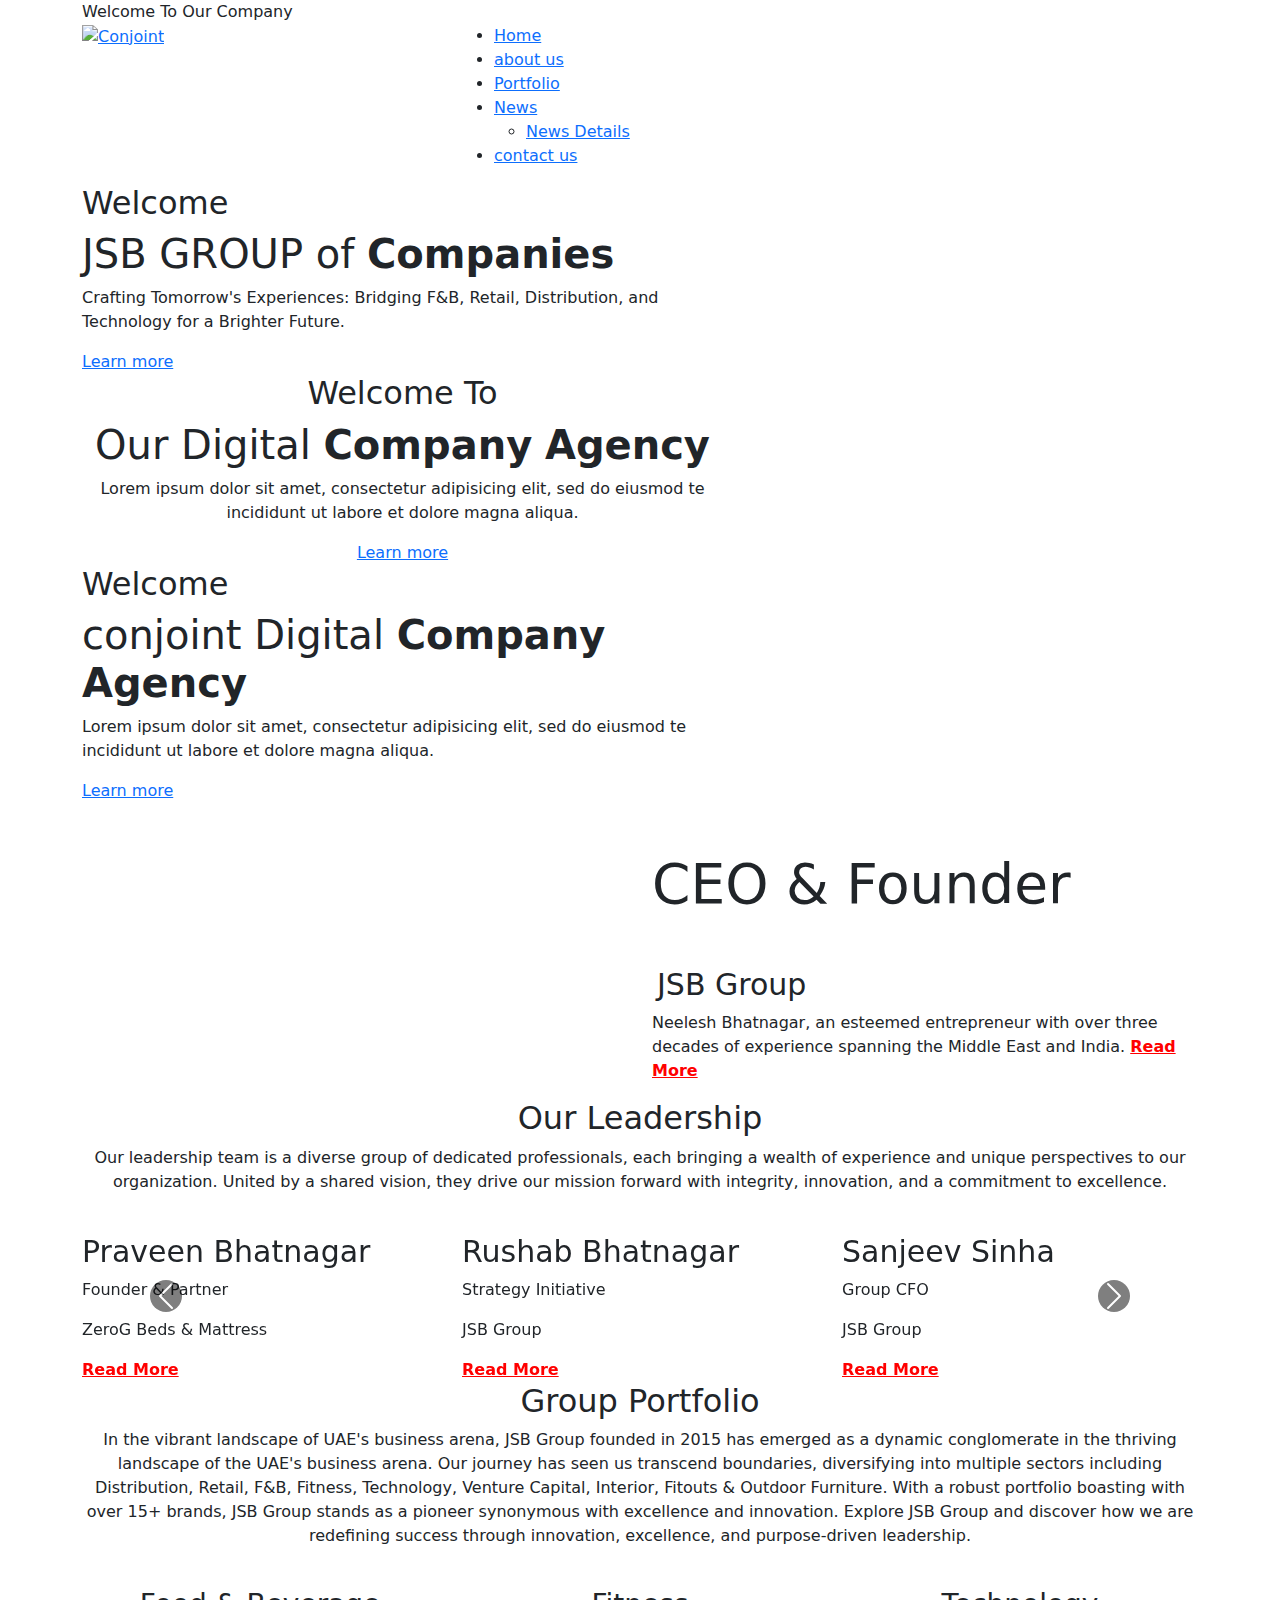
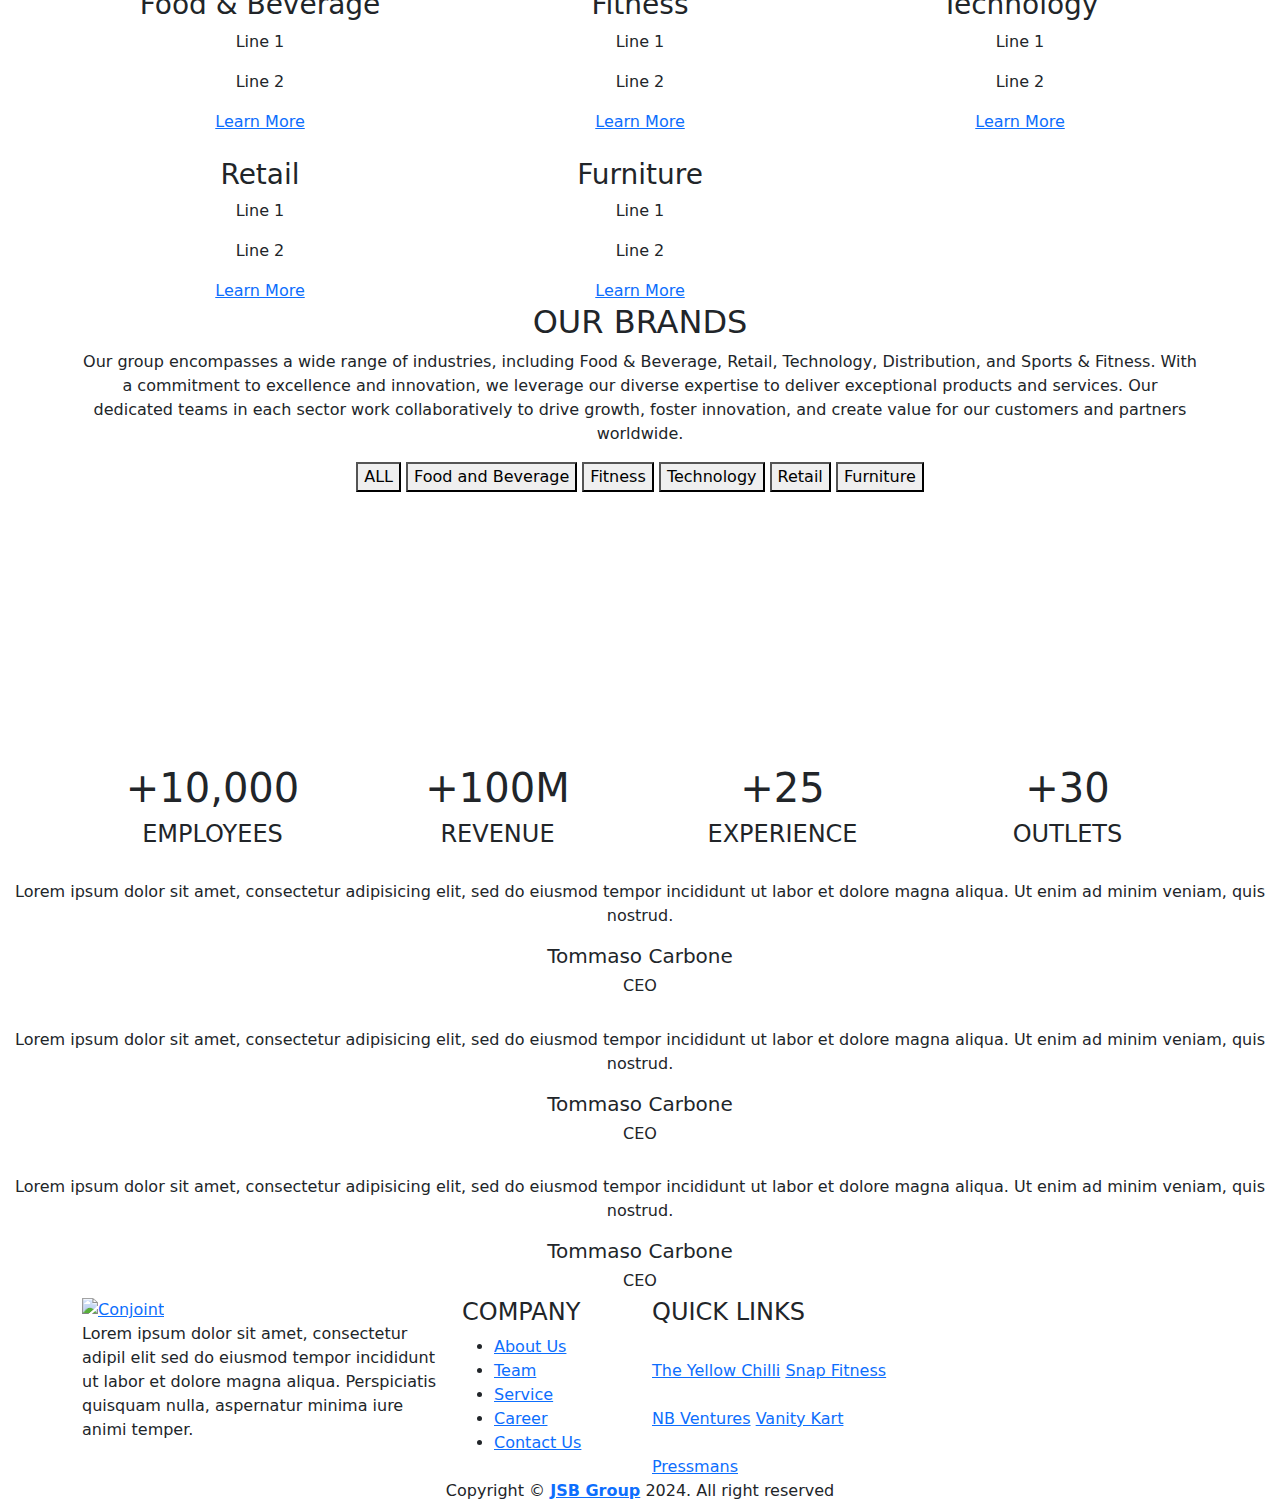
==== index.html @ 6cb6dc5b "Add files via upload" ====
<!doctype html>
<html class="no-js" lang="en">
    <head>
        <meta charset="utf-8">
        <meta http-equiv="x-ua-compatible" content="ie=edge">
        <title>Homepage || JSB GROUP</title>
        <meta name="description" content="">
        <meta name="viewport" content="width=device-width, initial-scale=1">
       

        <!-- Favicon -->
        <link rel="shortcut icon" type="image/x-icon" href="assets/images/favicon.png">

        <!-- CSS
        ============================================ -->

        <!-- Icon Font CSS -->
        <link rel="stylesheet" href="assets/css/font-awesome.min.css">
        <link rel="stylesheet" href="assets/css/material-design-iconic-font.css">
        <link rel="stylesheet" href="assets/css/material-design-iconic-font.min.css">

        <!-- Plugins CSS -->
        <link rel="stylesheet" href="assets/css/bootstrap.min.css">
        <link rel="stylesheet" href="assets/css/slick.css">
        <link rel="stylesheet" href="assets/css/magnific-popup.css">
        <link rel="stylesheet" href="assets/css/meanmenu.css">
        <link rel="stylesheet" href="assets/css/animate.css">
        <link rel="stylesheet" href="assets/css/owl.carousel.css">
        <link rel="stylesheet" href="assets/css/shortcode/shortcodes.css">

        <!-- Main Style CSS -->
        <link rel="stylesheet" href="assets/css/style.css">
        <link rel="stylesheet" href="assets/css/responsive.css">

        <!-- Bootstrap-->
        <link href="https://maxcdn.bootstrapcdn.com/bootstrap/5.3.0/css/bootstrap.min.css" rel="stylesheet">
        <script src="https://code.jquery.com/jquery-3.6.0.min.js"></script>
        <script src="https://maxcdn.bootstrapcdn.com/bootstrap/5.3.0/js/bootstrap.min.js"></script>
        <style>
            .carousel-control-prev-icon,
            .carousel-control-next-icon {
                background-color: #000;
                border-radius: 50%;
            }
    
            .carousel-control-prev-icon::before,
            .carousel-control-next-icon::before {
                color: #fff;
            }
        </style>

    </head>
    <body>
        <!--[if lt IE 8]>
            <p class="browserupgrade">You are using an <strong>outdated</strong> browser. Please <a href="http://browsehappy.com/">upgrade your browser</a> to improve your experience.</p>
        <![endif]-->
        
		<!-- Header Area Start -->
		<header class="header-area">
		    <div class="header-top-area bg-dark-1 d-none d-md-block">
		        <div class="container">
		            <div class="row">
		                <div class="col-md-6 col-sm-6">
		                    <div class="header-msg">
		                        <span>Welcome To Our <span>Company</span></span>
		                    </div>
		                </div>
		                <div class="col-md-6 col-sm-6">
		                    <div class="header-links">
		                        <a href="#"><i class="zmdi zmdi-facebook"></i></a>
		                        <a href="#"><i class="zmdi zmdi-rss"></i></a>
		                        <a href="#"><i class="zmdi zmdi-google-plus"></i></a>
		                        <a href="#"><i class="zmdi zmdi-pinterest"></i></a>
		                        <a href="#"><i class="zmdi zmdi-instagram"></i></a>
		                    </div>
		                </div>
		            </div>
		        </div>
		    </div>
		    <div class="logo-menu-area overlay-light-1 fixed header-sticky">
		        <div class="container">
		            <div class="row">
		                <div class="col-lg-4">
							<div class="logo">
								<a href="index.html"><img src="assets/images/logo/JSB Group Logo.png" alt="Conjoint" /></a>
							</div>
		                </div>
						<div class="col-lg-8">
                            <div class="main-menu text-right">
                                <nav>
                                    <ul>       
                                        <li><a href="index.html">Home</a></li>
                                        <li><a href="about.html">about us</a></li>
                                        <li><a href="test.html">Portfolio</a></li>
                                        <li><a href="blog.html">News</a>
                                            <ul>
                                                <li><a href="blog-details.html">News Details</a></li>
                                            </ul>
                                        </li>
                                        <li><a href="contact.html">contact us</a></li>
                                    </ul>
                                </nav>
                            </div>
                            <div class="mobile-menu hidden-lg hidden-md"></div>
						</div>
		            </div>
		        </div>
		    </div>
		</header>
		<!-- Header Area End -->
		<!-- Background Area Start -->
		<div class="slider-area">
		    <div class="slider-wrapper">
		        <div class="single-slide overlay-3" style="background-image: url('assets/images/slider/webjb-02.jpg'); background-size: cover; background-repeat: no-repeat; object-fit: cover">
                    <div class="banner-content">
                        <div class="container">
                            <div class="row">
                                <div class="col-lg-7 col-md-10">
                                    <div class="text-content-wrapper">
                                        <div class="text-content">
                                            <h2 class="pt-100">Welcome</h2>
                                            <h1 class="cd-headline scale letters">JSB GROUP of
                                                <span class="cd-words-wrapper">
                                                    <b class="is-visible rotate"> Companies</b>
                                                    <!-- <b class=" rotate">Agencies</b> -->
                                                </span>
                                            </h1>
                                            <p>Crafting Tomorrow's Experiences: Bridging F&B, Retail, Distribution, and Technology for a Brighter Future. </p>
                                            <div class="banner-btn">
                                                <a class="default-btn blue" href="about.html"><span>Learn more</span></a>
                                            </div>
                                        </div>
                                    </div>
                                </div>
                            </div>
                        </div>
                    </div>
		        </div>
		        <div class="single-slide overlay-3" style="background-image: url('assets/images/slider/webjb-02.jpg'); background-position: center; background-size: cover; background-repeat: no-repeat;">
                    <div class="banner-content">
                        <div class="container">
                            <div class="row">
                                <div class="col-lg-7 col-md-10">
                                    <div class="text-content-wrapper">
                                        <div class="text-content text-center">
                                            <h2 class="pt-100">Welcome To</h2>
                                            <h1 class="cd-headline scale letters">Our Digital
                                                <span class="cd-words-wrapper">
                                                    <b class="is-visible rotate"> Company</b>
                                                    <b class=" rotate">Agency</b>
                                                </span>
                                            </h1>
                                            <p>Lorem ipsum dolor sit amet, consectetur adipisicing elit, sed do eiusmod te incididunt ut labore et dolore magna aliqua.</p>
                                            <div class="banner-btn">
                                                <a class="default-btn blue" href="about.html"><span>Learn more</span></a>
                                            </div>
                                        </div>
                                    </div>
                                </div>
                            </div>
                        </div>
                    </div>
		        </div>
		        <div class="single-slide overlay-3" style="background-image: url('assets/images/slider/webjb-02.jpg'); background-position: center; background-size: contain; background-repeat: no-repeat;">
                    <div class="banner-content">
                        <div class="container">
                            <div class="row">
                                <div class="col-lg-7 col-md-10">
                                    <div class="text-content-wrapper">
                                        <div class="text-content">
                                            <h2 class="pt-100">Welcome</h2>
                                            <h1 class="cd-headline scale letters">conjoint Digital
                                                <span class="cd-words-wrapper">
                                                    <b class="is-visible rotate"> Company</b>
                                                    <b class=" rotate">Agency</b>
                                                </span>
                                            </h1>
                                            <p>Lorem ipsum dolor sit amet, consectetur adipisicing elit, sed do eiusmod te incididunt ut labore et dolore magna aliqua.</p>
                                            <div class="banner-btn">
                                                <a class="default-btn blue" href="about.html"><span>Learn more</span></a>
                                            </div>
                                        </div>
                                    </div>
                                </div>
                            </div>
                        </div>
                    </div>
		        </div>
		    </div>
		</div>
		<!-- Background Area End -->
        <!-- Consultation Area Start -->
        <!-- Consultation Area End -->
        <!--Feature Area Start -->
        <!-- <section class="feature-area ptb-110">
            <div class="container">
                <div class="row">
                    <div class="col-lg-4 col-md-6">
                        <div class="single-item text-center">
                            <div class="f-icon">
                                <img src="assets/images/icons/client-2.png" alt="">
                            </div>
                            <div class="item-text">
                                <h3>Client Management</h3>
                                <p>Lorem ipsum dolor sit amet consect adipi elit sed do eiusmod tempor.</p>
                            </div>
                        </div>
                    </div>
                    <div class="col-lg-4 col-md-6">
                        <div class="single-item text-center">
                            <div class="f-icon">
                                <img src="assets/images/icons/investment-2.png" alt="">
                            </div>
                            <div class="item-text">
                                <h3>Invesment Planing</h3>
                                <p>Lorem ipsum dolor sit amet consect adipi elit sed do eiusmod tempor.</p>
                            </div>
                        </div>
                    </div>
                    <div class="col-lg-4 col-md-6">
                        <div class="single-item text-center">
                            <div class="f-icon">
                                <img src="assets/images/icons/solution-2.png" alt="">
                            </div>
                            <div class="item-text">
                                <h3>Business Solutions</h3>
                                <p>Lorem ipsum dolor sit amet consect adipi elit sed do eiusmod tempor.</p>
                            </div>
                        </div>
                    </div>
                </div>
            </div>
        </section> -->
        <!-- Feature Area End -->
        <!-- Service Area Start -->
        <section class="consultation-area bg-3 fix mt-5">
            <div class="container">
                <div class="row align-items-center justify-content-center gy-5">
                    <div class="col-lg-6 col-md-6 col-sm-8">
                        <div class="consultation-img bounceInRight" data-wow-duration="2s" data-wow-delay=".5s">
                            <img src="assets/images/banner/webjb-10.png" alt="">
                        </div>
                    </div>
                    <div class="col-lg-6">
                        <div class="accordion">
                            <h3 class="sub-title" style="font-size: 55px;">CEO & Founder <br><span style="display: block; margin-top: 50px; font-size: 30px; margin-left: 5px;">JSB Group</span></h3>
                            <p> Neelesh Bhatnagar, an esteemed entrepreneur with over three decades of experience spanning the Middle East and
                                India. <a href="team.html" style="color: red; font-weight: bold;">Read More</a> </p>
                        </div>
                    </div>
                    
                </div>
            </div>
        </section>

        <section class="team-area pt-110 pb-80">
            <div class="container">
                <div class="section-title text-center">
                    <h2>Our Leadership</h2>
                    <p>Our leadership team is a diverse group of dedicated professionals, each bringing a wealth of experience and unique perspectives to our organization. United by a shared vision, they drive our mission forward with integrity, innovation, and a commitment to excellence.</p>
                </div>
                
                <div id="teamCarousel" class="carousel slide" data-bs-ride="carousel">
                    <div class="carousel-inner">
                        <div class="carousel-item active">
                            <div class="row">
                                <div class="col-lg-4 col-md-6">
                                    <div class="single-team">
                                        <div class="team-image"><img src="assets/images/banner/webjb-10.png" alt=""></div>
                                        <div class="team-hover">
                                            <h4 style="font-size: 30px;">Praveen Bhatnagar</h4>
                                            <p>Founder & Partner</p>
                                            <p>ZeroG Beds & Mattress</p>
                                            <a href="team.html#firsthead" style="color: red; font-weight: bold;">Read More</a>
                                        </div>
                                    </div>
                                </div>
                                <div class="col-lg-4 col-md-6">
                                    <div class="single-team">
                                        <div class="team-image"><img src="assets/images/banner/webjb-10.png" alt=""></div>
                                        <div class="team-hover">
                                            <h4 style="font-size: 30px;">Rushab Bhatnagar</h4>
                                            <p>Strategy Initiative</p>
                                            <p>JSB Group</p>
                                            <a href="team.html#secondhead" style="color: red; font-weight: bold;">Read More</a>
                                        </div>
                                    </div>
                                </div>
                                <div class="col-lg-4 col-md-6">
                                    <div class="single-team">
                                        <div class="team-image"><img src="assets/images/team/jsbpartner1.jpg" alt=""></div>
                                        <div class="team-hover">
                                            <h4 style="font-size: 30px;">Sanjeev Sinha</h4>
                                            <p>Group CFO</p>
                                            <p>JSB Group</p>
                                            <a href="team.html#thirdhead" style="color: red; font-weight: bold;">Read More</a>
                                        </div>
                                    </div>
                                </div>
                            </div>
                        </div>
                        <div class="carousel-item">
                            <div class="row">
                                <div class="col-lg-4 col-md-6">
                                    <div class="single-team">
                                        <div class="team-image"><img src="assets/images/banner/webjb-10.png" alt=""></div>
                                        <div class="team-hover">
                                            <h4 style="font-size: 30px;">Mohammed Ashik</h4>
                                            <p>Group CTO</p>
                                            <p>JSB Group</p>
                                            <a href="team.html#fourthhead" style="color: red; font-weight: bold;">Read More</a>
                                        </div>
                                    </div>
                                </div>
                                <div class="col-lg-4 col-md-6">
                                    <div class="single-team">
                                        <div class="team-image"><img src="assets/images/team/jsbpartner2.jpg" alt=""></div>
                                        <div class="team-hover">
                                            <h4 style="font-size: 30px;">Sanal Kumar</h4>
                                            <p>Business Head</p>
                                            <p>Target One</p>
                                            <a href="team.html#fifthhead" style="color: red; font-weight: bold;">Read More</a>
                                        </div>
                                    </div>
                                </div>
                                <div class="col-lg-4 col-md-6">
                                    <div class="single-team">
                                        <div class="team-image"><img src="assets/images/banner/webjb-10.png" alt=""></div>
                                        <div class="team-hover">
                                            <h4 style="font-size: 30px;">Deep Bhogal</h4>
                                            <p>Partner</p>
                                            <p>Denaster & Harrison</p>
                                            <a href="team.html#sixthhead" style="color: red; font-weight: bold;">Read More</a>
                                        </div>
                                    </div>
                                </div>
                            </div>
                        </div>
                        <div class="carousel-item">
                            <div class="row">
                                <div class="col-lg-4 col-md-6">
                                    <div class="single-team">
                                        <div class="team-image"><img src="assets/images/banner/webjb-10.png" alt=""></div>
                                        <div class="team-hover">
                                            <h4 style="font-size: 30px;">Naz Ayat</h4>
                                            <p>COO</p>
                                            <p>Denaster & Harrison</p>
                                            <a href="team.html#seventhhead" style="color: red; font-weight: bold;">Read More</a>
                                        </div>
                                    </div>
                                </div>
                                <div class="col-lg-4 col-md-6">
                                    <div class="single-team">
                                        <div class="team-image"><img src="assets/images/team/jsbpartner4.jpg" alt=""></div>
                                        <div class="team-hover">
                                            <h4 style="font-size: 30px;">Afshad Mistry</h4>
                                            <p>Business Head</p>
                                            <p>SnapFitness</p>
                                            <a href="team.html#eighthhead" style="color: red; font-weight: bold;">Read More</a>
                                        </div>
                                    </div>
                                </div>
                                <div class="col-lg-4 col-md-6">
                                    <div class="single-team">
                                        <div class="team-image"><img src="assets/images/banner/webjb-10.png" alt=""></div>
                                        <div class="team-hover">
                                            <h4 style="font-size: 30px;">Sawan Ravani</h4>
                                            <p>Partner & CEO</p>
                                            <p>Pressmans</p>
                                            <a href="team.html#ninthhead" style="color: red; font-weight: bold;">Read More</a>
                                        </div>
                                    </div>
                                </div>
                            </div>
                        </div>
                    </div>
                    <button class="carousel-control-prev" type="button" data-bs-target="#teamCarousel" data-bs-slide="prev">
                        <span class="carousel-control-prev-icon" aria-hidden="true"></span>
                        <span class="visually-hidden">Previous</span>
                    </button>
                    <button class="carousel-control-next" type="button" data-bs-target="#teamCarousel" data-bs-slide="next">
                        <span class="carousel-control-next-icon" aria-hidden="true"></span>
                        <span class="visually-hidden">Next</span>
                    </button>
                </div>
            </div>
        </section>

        <section class="service-area pt-110 pb-70">
            <div class="container">

                <div class="section-title text-center">
                    <h2>Group Portfolio</h2>
                    <p>In the vibrant landscape of UAE's business arena, JSB Group founded in 2015 has emerged as a dynamic conglomerate in the
                    thriving landscape of the UAE's business arena. Our journey has seen us transcend boundaries, diversifying into multiple 
                    sectors including Distribution, Retail, F&B, Fitness, Technology, Venture Capital, Interior, Fitouts & Outdoor Furniture.
                    With a robust portfolio boasting with over 15+ brands, JSB Group stands as a pioneer synonymous with excellence and innovation. 
                    Explore JSB Group and discover how we are redefining success through innovation, excellence, and purpose-driven leadership. </p>
                </div>
                
                <div class="row">
                    <div class="col-lg-4 col-md-6">
                        <div class="single-item text-center">
                            <div class="item-icon-bg">
                                <div class="item-icons">
                                    <span><img src="assets/images/icons/F&B.png" alt=""></span>
                                </div>
                            </div>
                            <div class="item-text">
                                <h3>Food &amp; Beverage</h3>
                                <p>Line 1</p>
                                <p>Line 2</p>
                                <a href="fab.html">Learn More</a>
                            </div>
                        </div>
                    </div>
                    <div class="col-lg-4 col-md-6">
                        <div class="single-item text-center">
                            <div class="item-icon-bg">
                                <div class="item-icons">
                                    <span><img src="assets/images/icons/fitness.png" alt=""></span>
                                </div>
                            </div>
                            <div class="item-text">
                                <h3>Fitness</h3>
                                <p>Line 1</p>
                                <p>Line 2</p>
                                <a href="fitness.html">Learn More</a>
                            </div>
                        </div>
                    </div>
                    <div class="col-lg-4 col-md-6">
                        <div class="single-item text-center">
                            <div class="item-icon-bg">
                                <div class="item-icons">
                                    <span><img src="assets/images/icons/technology.png" alt=""></span>
                                </div>
                            </div>
                            <div class="item-text">
                                <h3>Technology</h3>
                                <p>Line 1</p>
                                <p>Line 2</p>
                                <a href="technology.html">Learn More</a>
                            </div>
                        </div>
                    </div>
                    <div class="col-lg-4 col-md-6">
                        <div class="single-item text-center">
                            <div class="item-icon-bg">
                                <div class="item-icons">
                                    <span><img src="assets/images/icons/Trade.png" alt=""></span>
                                </div>
                            </div>
                            <div class="item-text">
                                <h3>Retail</h3>
                                <p>Line 1</p>
                                <p>Line 2</p>
                                <a href="retail.html">Learn More</a>
                            </div>
                        </div>
                    </div>
                    <div class="col-lg-4 col-md-6">
                        <div class="single-item text-center">
                            <div class="item-icon-bg">
                                <div class="item-icons">
                                    <span><img src="assets/images/icons/Trade.png" alt=""></span>
                                </div>
                            </div>
                            <div class="item-text">
                                <h3>Furniture</h3>
                                <p>Line 1</p>
                                <p>Line 2</p>
                                <a href="furniture.html">Learn More</a>
                            </div>
                        </div>
                    </div>
                </div>
            </div>
        </section>
        
		<!-- Portfolio Area Start -->
		<div class="portfolio-area pt-110 pb-100">
			<div class="container">
                <div class="section-title text-center">
                    <h2>OUR BRANDS</h2>
                    <p>Our group encompasses a wide range of industries, including Food & Beverage, Retail, Technology, Distribution, and Sports & Fitness. With a commitment to excellence and innovation, we leverage our diverse expertise to deliver exceptional products and services. Our dedicated teams in each sector work collaboratively to drive growth, foster innovation, and create value for our customers and partners worldwide.</p>
                </div>
                
                <div class="portfolio-menu text-center">
                    <button class="active" data-filter="*">ALL</button>
                    <button data-filter=".food">Food and Beverage</button>
                    <button data-filter=".fitness">Fitness</button>
                    <button data-filter=".technology">Technology</button>
                    <button data-filter=".retail">Retail</button>
                    <button data-filter=".furniture">Furniture</button>
                </div>	
				
				<div class="portfolio-custom-row">
					<div class="row g-2 grid">
						<div class="col-lg-3 col-md-6 grid-item hover food">
                            <div class="portfolio hover-style">
                                <a href="https://theyellowchillime.com/"><img src="assets/images/portfolio/NewYellowChilli.png" alt="" /></a>
                                <div class="gallery-hover-effect">
                                    <a class="gallery-icon img-popup" href="assets/images/portfolio/tychilli.png">
                                        <img src="assets/images/icons/zoom.png" alt="">
                                    </a>
                                </div>
                            </div>
                        </div>
                        <div class="col-lg-3 col-md-6 grid-item hover food">
                            <div class="portfolio hover-style">
                                <a href="https://www.biryaniboxme.com/"><img src="assets/images/portfolio/NewBiryaniBox.png" alt="" /></a>
                                <div class="gallery-hover-effect">
                                    <a class="gallery-icon img-popup" href="assets/images/portfolio/10.jpg">
                                        <img src="assets/images/icons/zoom.png" alt="">
                                    </a>
                                </div>
                            </div>
                        </div>
                        <div class="col-lg-3 col-md-6 grid-item hover retail">
                            <div class="portfolio hover-style">
                                <a href="https://nbventuresme.com/"><img src="assets/images/portfolio/NewNB.png" alt="" /></a>
                                <div class="gallery-hover-effect">
                                    <a class="gallery-icon img-popup" href="assets/images/portfolio/11.jpg">
                                        <img src="assets/images/icons/zoom.png" alt="">
                                    </a>
                                </div>
                            </div>
                        </div>
                        <div class="col-lg-3 col-md-6 grid-item hover food">
                            <div class="portfolio hover-style">
                                <a href="https://www.khichditalesme.com/"><img src="assets/images/portfolio/NewKhichdiTales.png" alt="" /></a>
                                <div class="gallery-hover-effect">
                                    <a class="gallery-icon img-popup" href="assets/images/portfolio/12.jpg">
                                        <img src="assets/images/icons/zoom.png" alt="">
                                    </a>
                                </div>
                            </div>
                        </div>
                        <div class="col-lg-3 col-md-6 grid-item hover food">
                            <div class="portfolio hover-style">
                                <a href="fab.html"><img src="assets/images/portfolio/NewBeijingChina.png" alt="" /></a>
                                <div class="gallery-hover-effect">
                                    <a class="gallery-icon img-popup" href="assets/images/portfolio/13.jpg">
                                        <img src="assets/images/icons/zoom.png" alt="">
                                    </a>
                                </div>
                            </div>
                        </div>
                        <div class="col-lg-3 col-md-6 grid-item hover fitness">
                            <div class="portfolio hover-style">
                                <a href="https://www.snapfitness.com/ae"><img src="assets/images/portfolio/NewSnapFitness.png" alt="" /></a>
                                <div class="gallery-hover-effect">
                                    <a class="gallery-icon img-popup" href="assets/images/portfolio/14.jpg">
                                        <img src="assets/images/icons/zoom.png" alt="">
                                    </a>
                                </div>
                            </div>
                        </div>
                        <div class="col-lg-3 col-md-6 grid-item hover retail">
                            <div class="portfolio hover-style">
                                <a href="https://zerogmattress.ae/"><img src="assets/images/portfolio/NewZeroG.png" alt="" /></a>
                                <div class="gallery-hover-effect">
                                    <a class="gallery-icon img-popup" href="assets/images/portfolio/14.jpg">
                                        <img src="assets/images/icons/zoom.png" alt="">
                                    </a>
                                </div>
                            </div>
                        </div>
                        <div class="col-lg-3 col-md-6 grid-item hover technology">
                            <div class="portfolio hover-style">
                                <a href="https://vktechnologiesme.com/"><img src="assets/images/portfolio/NewVKTech.png" alt="" /></a>
                                <div class="gallery-hover-effect">
                                    <a class="gallery-icon img-popup" href="assets/images/portfolio/14.jpg">
                                        <img src="assets/images/icons/zoom.png" alt="">
                                    </a>
                                </div>
                            </div>
                        </div>
                        <div class="col-lg-3 col-md-6 grid-item hover food">
                            <div class="portfolio hover-style">
                                <a href="fab.html"><img src="assets/images/portfolio/NewHongKong.png" alt="" /></a>
                                <div class="gallery-hover-effect">
                                    <a class="gallery-icon img-popup" href="assets/images/portfolio/14.jpg">
                                        <img src="assets/images/icons/zoom.png" alt="">
                                    </a>
                                </div>
                            </div>
                        </div>
                        <div class="col-lg-3 col-md-6 grid-item hover food">
                            <div class="portfolio hover-style">
                                <a href="https://pressmans.com/"><img src="assets/images/portfolio/NewPressman.png" alt="" /></a>
                                <div class="gallery-hover-effect">
                                    <a class="gallery-icon img-popup" href="assets/images/portfolio/14.jpg">
                                        <img src="assets/images/icons/zoom.png" alt="">
                                    </a>
                                </div>
                            </div>
                        </div>
                        <div class="col-lg-3 col-md-6 grid-item hover food">
                            <div class="portfolio hover-style">
                                <a href="https://www.parathatales.com/"><img src="assets/images/portfolio/NewParathaTales.png" alt="" /></a>
                                <div class="gallery-hover-effect">
                                    <a class="gallery-icon img-popup" href="assets/images/portfolio/14.jpg">
                                        <img src="assets/images/icons/zoom.png" alt="">
                                    </a>
                                </div>
                            </div>
                        </div>
                        <div class="col-lg-3 col-md-6 grid-item hover food">
                            <div class="portfolio hover-style">
                                <a href="fab.html"><img src="assets/images/portfolio/NewPizzaTales.png" alt="" /></a>
                                <div class="gallery-hover-effect">
                                    <a class="gallery-icon img-popup" href="assets/images/portfolio/14.jpg">
                                        <img src="assets/images/icons/zoom.png" alt="">
                                    </a>
                                </div>
                            </div>
                        </div>
                        <div class="col-lg-3 col-md-6 grid-item hover retail">
                            <div class="portfolio hover-style">
                                <a href="https://targetoneme.com/"><img src="assets/images/portfolio/NewTargetOne.png" alt="" /></a>
                                <div class="gallery-hover-effect">
                                    <a class="gallery-icon img-popup" href="assets/images/portfolio/14.jpg">
                                        <img src="assets/images/icons/zoom.png" alt="">
                                    </a>
                                </div>
                            </div>
                        </div>
                        <div class="col-lg-3 col-md-6 grid-item hover food">
                            <div class="portfolio hover-style">
                                <a href="fab.html"><img src="assets/images/portfolio/NewThaliTales.png" alt="" /></a>
                                <div class="gallery-hover-effect">
                                    <a class="gallery-icon img-popup" href="assets/images/portfolio/14.jpg">
                                        <img src="assets/images/icons/zoom.png" alt="">
                                    </a>
                                </div>
                            </div>
                        </div>
                        <div class="col-lg-3 col-md-6 grid-item hover furniture">
                            <div class="portfolio hover-style">
                                <a href="https://www.denaster.com/"><img src="assets/images/portfolio/NewDenaster.png" alt="" /></a>
                                <div class="gallery-hover-effect">
                                    <a class="gallery-icon img-popup" href="assets/images/portfolio/14.jpg">
                                        <img src="assets/images/icons/zoom.png" alt="">
                                    </a>
                                </div>
                            </div>
                        </div>
                        <div class="col-lg-3 col-md-6 grid-item hover retail">
                            <div class="portfolio hover-style">
                                <a href="https://www.inov8.ae/"><img src="assets/images/portfolio/NewInov8.png" alt="" /></a>
                                <div class="gallery-hover-effect">
                                    <a class="gallery-icon img-popup" href="assets/images/portfolio/14.jpg">
                                        <img src="assets/images/icons/zoom.png" alt="">
                                    </a>
                                </div>
                            </div>
                        </div>
                        <div class="col-lg-3 col-md-6 grid-item hover retail">
                            <div class="portfolio hover-style">
                                <a href="https://www.activ8.ae/"><img src="assets/images/portfolio/NewActiv8.png" alt="" /></a>
                                <div class="gallery-hover-effect">
                                    <a class="gallery-icon img-popup" href="assets/images/portfolio/14.jpg">
                                        <img src="assets/images/icons/zoom.png" alt="">
                                    </a>
                                </div>
                            </div>
                        </div>
                        <div class="col-lg-3 col-md-6 grid-item hover retail">
                            <div class="portfolio hover-style">
                                <a href="https://www.motiv8.ae/"><img src="assets/images/portfolio/NewMotiv8.png" alt="" /></a>
                                <div class="gallery-hover-effect">
                                    <a class="gallery-icon img-popup" href="assets/images/portfolio/14.jpg">
                                        <img src="assets/images/icons/zoom.png" alt="">
                                    </a>
                                </div>
                            </div>
                        </div>
                        <div class="col-lg-3 col-md-6 grid-item hover food">
                            <div class="portfolio hover-style">
                                <a href="fab.html"><img src="assets/images/portfolio/NewMonkeyBox.png" alt="" /></a>
                                <div class="gallery-hover-effect">
                                    <a class="gallery-icon img-popup" href="assets/images/portfolio/14.jpg">
                                        <img src="assets/images/icons/zoom.png" alt="">
                                    </a>
                                </div>
                            </div>
                        </div>
                        <div class="col-lg-3 col-md-6 grid-item hover food">
                            <div class="portfolio hover-style">
                                <a href="fab.html"><img src="assets/images/portfolio/NewBoosterJuice.png" alt="" /></a>
                                <div class="gallery-hover-effect">
                                    <a class="gallery-icon img-popup" href="assets/images/portfolio/14.jpg">
                                        <img src="assets/images/icons/zoom.png" alt="">
                                    </a>
                                </div>
                            </div>
                        </div>
                    </div>	
				</div>	
			</div>
		</div>
		<!-- Portfolio Area End -->
        <!-- Fun Factor Area Start -->
        <div class="fun-factor-area ptb-110 bg-1 overlay-5">
            <div class="container">
                <div class="row">
                    <div class="col-md-3 col-sm-6">
                        <div class="single-fun-factor text-center">
                            <h1><span>+</span><span class="counter">10,000</span></h1>
                            <h4>EMPLOYEES</h4>
                        </div>
                    </div>
                    <div class="col-md-3 col-sm-6">
                        <div class="single-fun-factor text-center">
                            <h1><span>+</span><span class="counter">100</span><span>M</span></h1>
                            <h4>REVENUE</h4>
                        </div>
                    </div>
                    <div class="col-md-3 col-sm-6">
                        <div class="single-fun-factor text-center">
                            <h1><span>+</span><span class="counter">25</span></h1>
                            <h4>EXPERIENCE</h4>
                        </div>
                    </div>
                    <div class="col-md-3 col-sm-6">
                        <div class="single-fun-factor text-center">
                            <h1><span>+</span><span class="counter">30</span></h1>
                            <h4>OUTLETS</h4>
                        </div>
                    </div>
                </div>
            </div>
        </div>
        <!-- Fun Factor Area End -->
        <!-- Testimonial Area Start -->
        <div class="testimonial-area bg-5 overlay-3 ptb-110" style="background-image: url('assets/images/banner/webjb-32.png'); background-size: cover; background-position: center; background-repeat: no-repeat;">
            <div class="testimonial-two-wrapper text-center">
                <div class="single-testimonial">
                    <div class="testi-img"><img src="assets/images/testimonial/1.jpg" alt=""></div>
                    <p>Lorem ipsum dolor sit amet, consectetur adipisicing elit, sed do eiusmod tempor incididunt ut labor et dolore magna aliqua. Ut enim ad minim veniam, quis nostrud.</p>
                    <h5>Tommaso Carbone</h5>
                    <h6>CEO</h6>
                </div>
                <div class="single-testimonial">
                    <div class="testi-img"><img src="assets/images/testimonial/1.jpg" alt=""></div>
                    <p>Lorem ipsum dolor sit amet, consectetur adipisicing elit, sed do eiusmod tempor incididunt ut labor et dolore magna aliqua. Ut enim ad minim veniam, quis nostrud.</p>
                    <h5>Tommaso Carbone</h5>
                    <h6>CEO</h6>
                </div>
                <div class="single-testimonial">
                    <div class="testi-img"><img src="assets/images/testimonial/1.jpg" alt=""></div>
                    <p>Lorem ipsum dolor sit amet, consectetur adipisicing elit, sed do eiusmod tempor incididunt ut labor et dolore magna aliqua. Ut enim ad minim veniam, quis nostrud.</p>
                    <h5>Tommaso Carbone</h5>
                    <h6>CEO</h6>
                </div>
            </div>
        </div>
        <!-- Testimonial Area End -->
        <!-- Newsletter Area Start -->
        <!-- <div class="newsletter-area bg-6 ptb-110">
            <div class="container">
                <div class="row justify-content-center ">
                    <div class="col-xl-6 col-md-8">
                        <div class="newsletter-text text-center">
                            <h3>Sign up for our monthly newsletter </h3>
                            <div class="newsletter-form">
                                <form action="#" id="mc-form" class="mc-form fix">
                                    <input id="mc-email" type="email" name="email" placeholder="Your Mail*">
                                    <button id="mc-submit" type="submit" class="default-btn"><span>SUBSCRIBE</span></button>  
                                </form>
                                <mailchimp-alerts Start
                                <div class="mailchimp-alerts">
                                    <div class="mailchimp-submitting"></div>
                                    <div class="mailchimp-success"></div>
                                    <div class="mailchimp-error"></div>
                                </div>
                                 mailchimp-alerts end
                            </div>
                        </div>
                    </div>
                </div>
            </div>
        </div> -->
        <!-- Newsletter Area End -->
        <!-- Blog Area Start -->
        <!-- <div class="blog-area pt-110 pb-90">
            <div class="container">
                
                <div class="section-title text-center">
                    <h2>Latest blog</h2>
                    <p>Lorem ipsum dolor sit amet, consectetur adipisicing elit, sed do eiusmod tempor <br> incididunt ut labore et dolore magna aliqua. </p>
                </div>

                <div class="custom-row">
                    <div class="blog-carousel">
                        <div class="custom-col">
                            <div class="single-blog">
                                <div class="blog-img">
                                    <a href="blog-details.html"><img src="assets/images/blog/7.jpg" alt=""></a>
                                </div>
                                <div class="blog-text">
                                    <a class="post-date" href="blog.html">14 Sep , 2017</a>
                                    <h5>
                                        <a href="blog-details.html">Lorem ipsum dolor sit ametadipelitse do eiusmod tempor.</a>
                                    </h5>
                                    <a href="blog-details.html" class="blog-btn">Read more<i class="zmdi zmdi-caret-right"></i></a>
                                </div>
                            </div>
                        </div>
                        <div class="custom-col">
                            <div class="single-blog">
                                <div class="blog-img">
                                    <a href="blog-details.html"><img src="assets/images/blog/8.jpg" alt=""></a>
                                </div>
                                <div class="blog-text">
                                    <a class="post-date" href="blog.html">20 Feb , 2017</a>
                                    <h5>
                                        <a href="blog-details.html">Dolor possimus aliquident reprehenderit mollitia culpa</a>
                                    </h5>
                                    <a href="blog-details.html" class="blog-btn">Read more<i class="zmdi zmdi-caret-right"></i></a>
                                </div>
                            </div>
                        </div>
                        <div class="custom-col">
                            <div class="single-blog">
                                <div class="blog-img">
                                    <a href="blog-details.html"><img src="assets/images/blog/9.jpg" alt=""></a>
                                </div>
                                <div class="blog-text">
                                    <a class="post-date" href="blog.html">19 Mar , 2017</a>
                                    <h5>
                                        <a href="blog-details.html">Oremque fuga sit aut aperiam veritati pariatur harumdi</a>
                                    </h5>
                                    <a href="blog-details.html" class="blog-btn">Read more<i class="zmdi zmdi-caret-right"></i></a>
                                </div>
                            </div>
                        </div>
                    </div>
                </div>
            </div>
        </div> -->
        <!-- Blog Area End -->
        <!-- Footer Area Start -->
        <footer class="footer-area bg-7 overlay-6">
            <div class="footer-widget-area ptb-110">
                <div class="container">
                    <div class="row">
                        <div class="col-lg-4 col-md-4">
                            <div class="single-footer-widget">
                                <div class="footer-logo">
                                    <a href="index.html"><img src="assets/images/logo/JSB Group Logo.png" alt="Conjoint"></a>
                                </div>
                                <p>Lorem ipsum dolor sit amet, consectetur adipil elit sed do eiusmod tempor incididunt ut labor et dolore magna aliqua. Perspiciatis quisquam nulla, aspernatur minima iure animi temper.</p>
                            </div>
                        </div>
                        <!-- <div class="col-lg-3 col-md-4 col-sm-7">
                            <div class="single-footer-widget">
                                <h4>contact us</h4>
                                <div class="footer-c-info">
                                    <span class="c-icon"><i class="zmdi zmdi-pin"></i></span>
                                    <span class="c-text">House No 08, Road No 08, Mah Hya, Dhaka, Bangladesh</span>
                                </div>
                                <div class="footer-c-info">
                                    <span class="c-icon"><i class="zmdi zmdi-email"></i></span>
                                    <span class="c-text">Username@gmail.com</span>
                                    <span class="c-text">Damo@gmail.com</span>
                                </div>
                                <div class="footer-c-info">
                                    <span class="c-icon"><i class="zmdi zmdi-phone"></i></span>
                                    <span class="c-text">+660 256 24857</span>
                                    <span class="c-text">+660 256 24857</span>
                                </div>
                            </div>
                        </div> -->
                        <div class="col-lg-2 col-md-4 col-sm-5">
                            <div class="single-footer-widget">
                                <h4>COMPANY</h4>
                                <ul class="footer-list">
                                    <li><a href="#">About Us</a></li>
                                    <li><a href="#">Team</a></li>
                                    <li><a href="#">Service</a></li>
                                    <li><a href="#">Career</a></li>
                                    <li><a href="#">Contact Us</a></li>
                                </ul>
                            </div>
                        </div>
                        <div class="col-lg-3 col-md-6">
                            <div class="single-footer-widget">
                                <h4>QUICK LINKS</h4>
                                <div class="footer-post">
                                    <div class="footer-post-img">
                                        <a href="blog-details.html"><img src="assets/images/blog/s-1.jpg" alt=""></a>
                                    </div>
                                    <div class="footer-post-text">
                                        <a href="blog-details.html" class="p-title">The Yellow Chilli</a>
                                        <a class="f-post-date" href="blog.html">Snap Fitness</a>
                                    </div>
                                </div>
                                <div class="footer-post">
                                    <div class="footer-post-img">
                                        <a href="blog-details.html"><img src="assets/images/blog/s-2.jpg" alt=""></a>
                                    </div>
                                    <div class="footer-post-text">
                                        <a href="blog-details.html" class="p-title">NB Ventures</a>
                                        <a class="f-post-date" href="blog.html">Vanity Kart</a>
                                    </div>
                                </div>
                                <div class="footer-post">
                                    <div class="footer-post-img">
                                        <a href="blog-details.html"><img src="assets/images/blog/s-2.jpg" alt=""></a>
                                    </div>
                                    <div class="footer-post-text">
                                        <a href="https://pressmans.com/" class="p-title">Pressmans</a>
                                    </div>
                                </div>
                            </div>
                        </div>
                    </div>
                </div>
            </div>
            <div class="footer-text-area fix ptb-20">
                <div class="container">
                    <div class="footer-text text-center">
                        <p class="copy-right-text m-0 ">Copyright © <a href="#"><strong>JSB Group</strong></a> 2024. All right reserved</p>
                    </div>
                </div>
            </div>
        </footer>
        <!-- Footer Area End -->

        

        <!-- JS
        ============================================ -->

        <!-- Modernizer & jQuery JS -->
        <script src="assets/js/vendor/modernizr-2.8.3.min.js"></script>
        <script src="assets/js/vendor/jquery-1.12.4.min.js"></script>

        <!-- Bootstrap JS -->
        <script src="assets/js/bootstrap.bundle.min.js"></script>

        <!-- Plugins JS -->
        <script src="assets/js/animated-headlines.js"></script>
        <script src="assets/js/owl.carousel.min.js"></script>
        <script src="assets/js/isotope.pkgd.min.js"></script>
        <script src="assets/js/imagesloaded.pkgd.min.js"></script>
        <script src="assets/js/jquery.meanmenu.js"></script>
        <script src="assets/js/jquery.magnific-popup.js"></script>
        <script src="assets/js/ajax-mail.js"></script>
        <script src="assets/js/jquery.ajaxchimp.min.js"></script>
        <script src="assets/js/plugins.js"></script>

        <!-- Main JS -->
        <script src="assets/js/main.js"></script>

    </body>
</html>
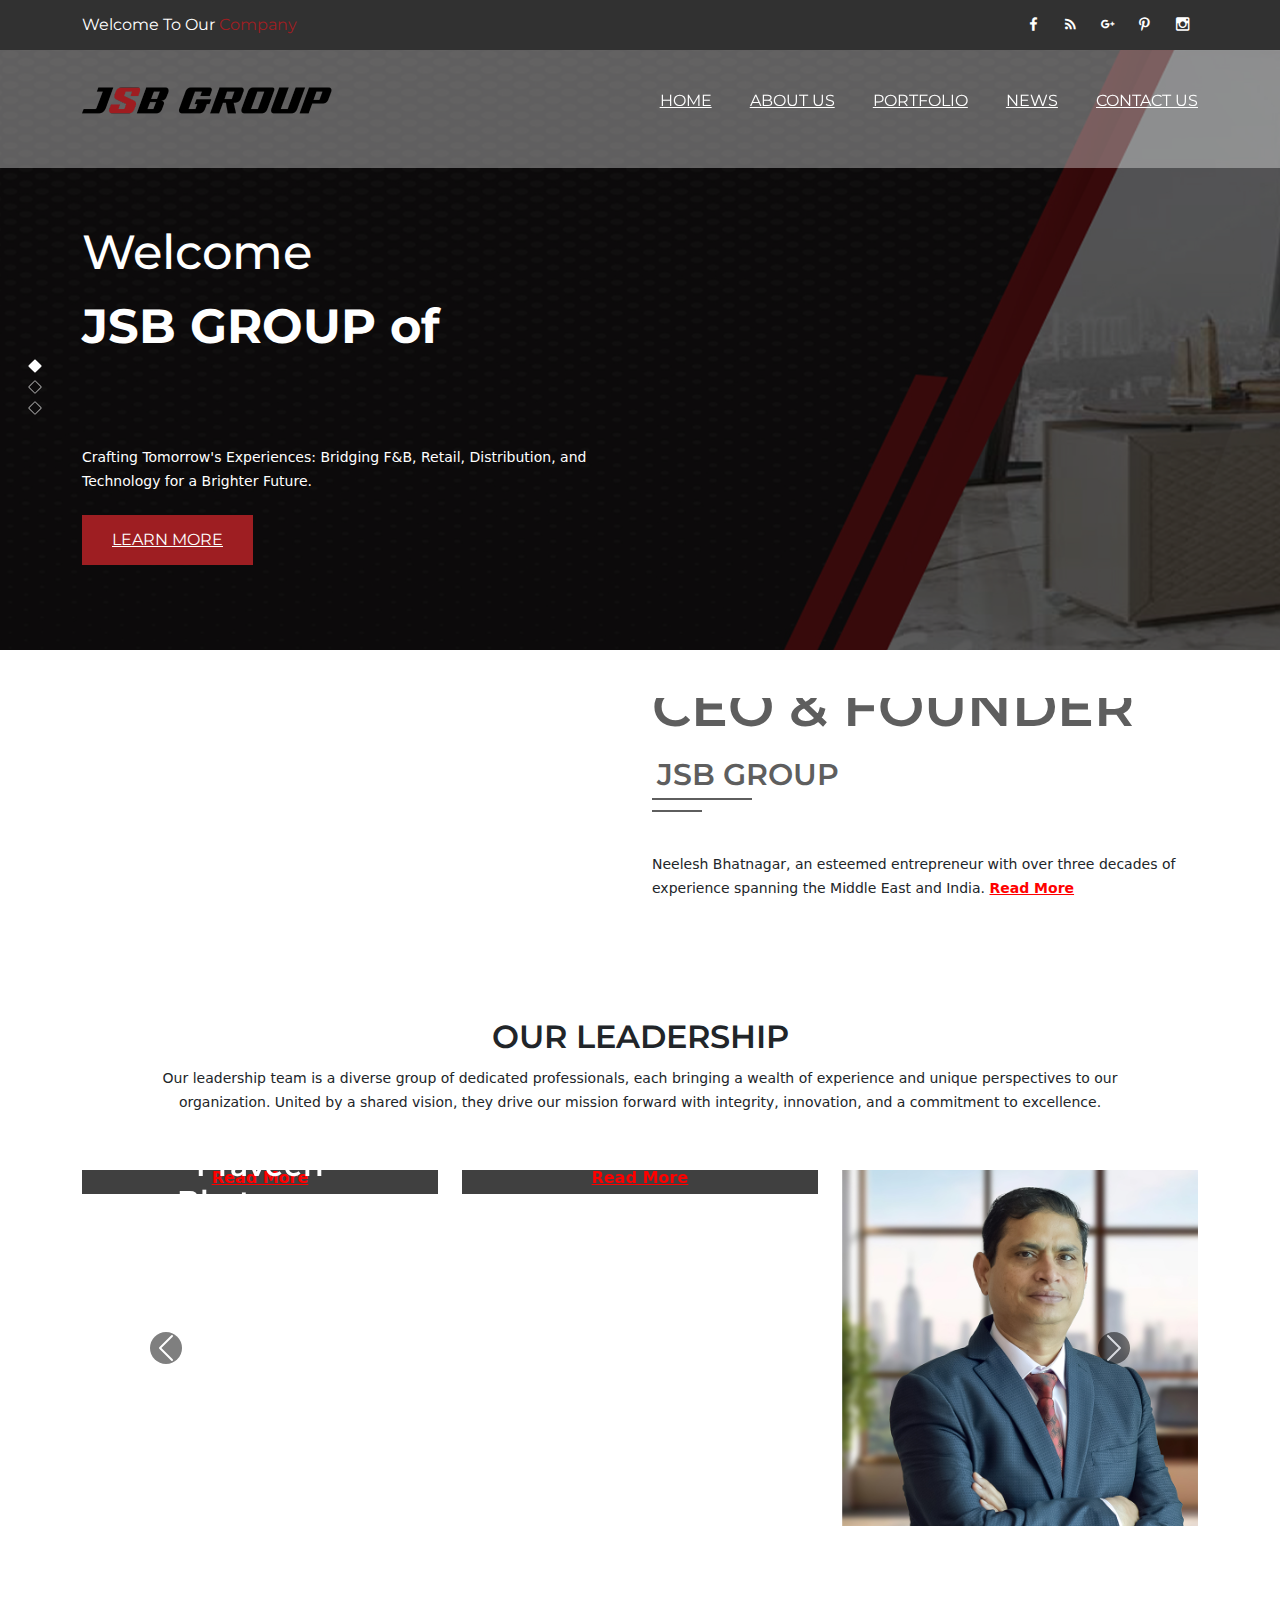
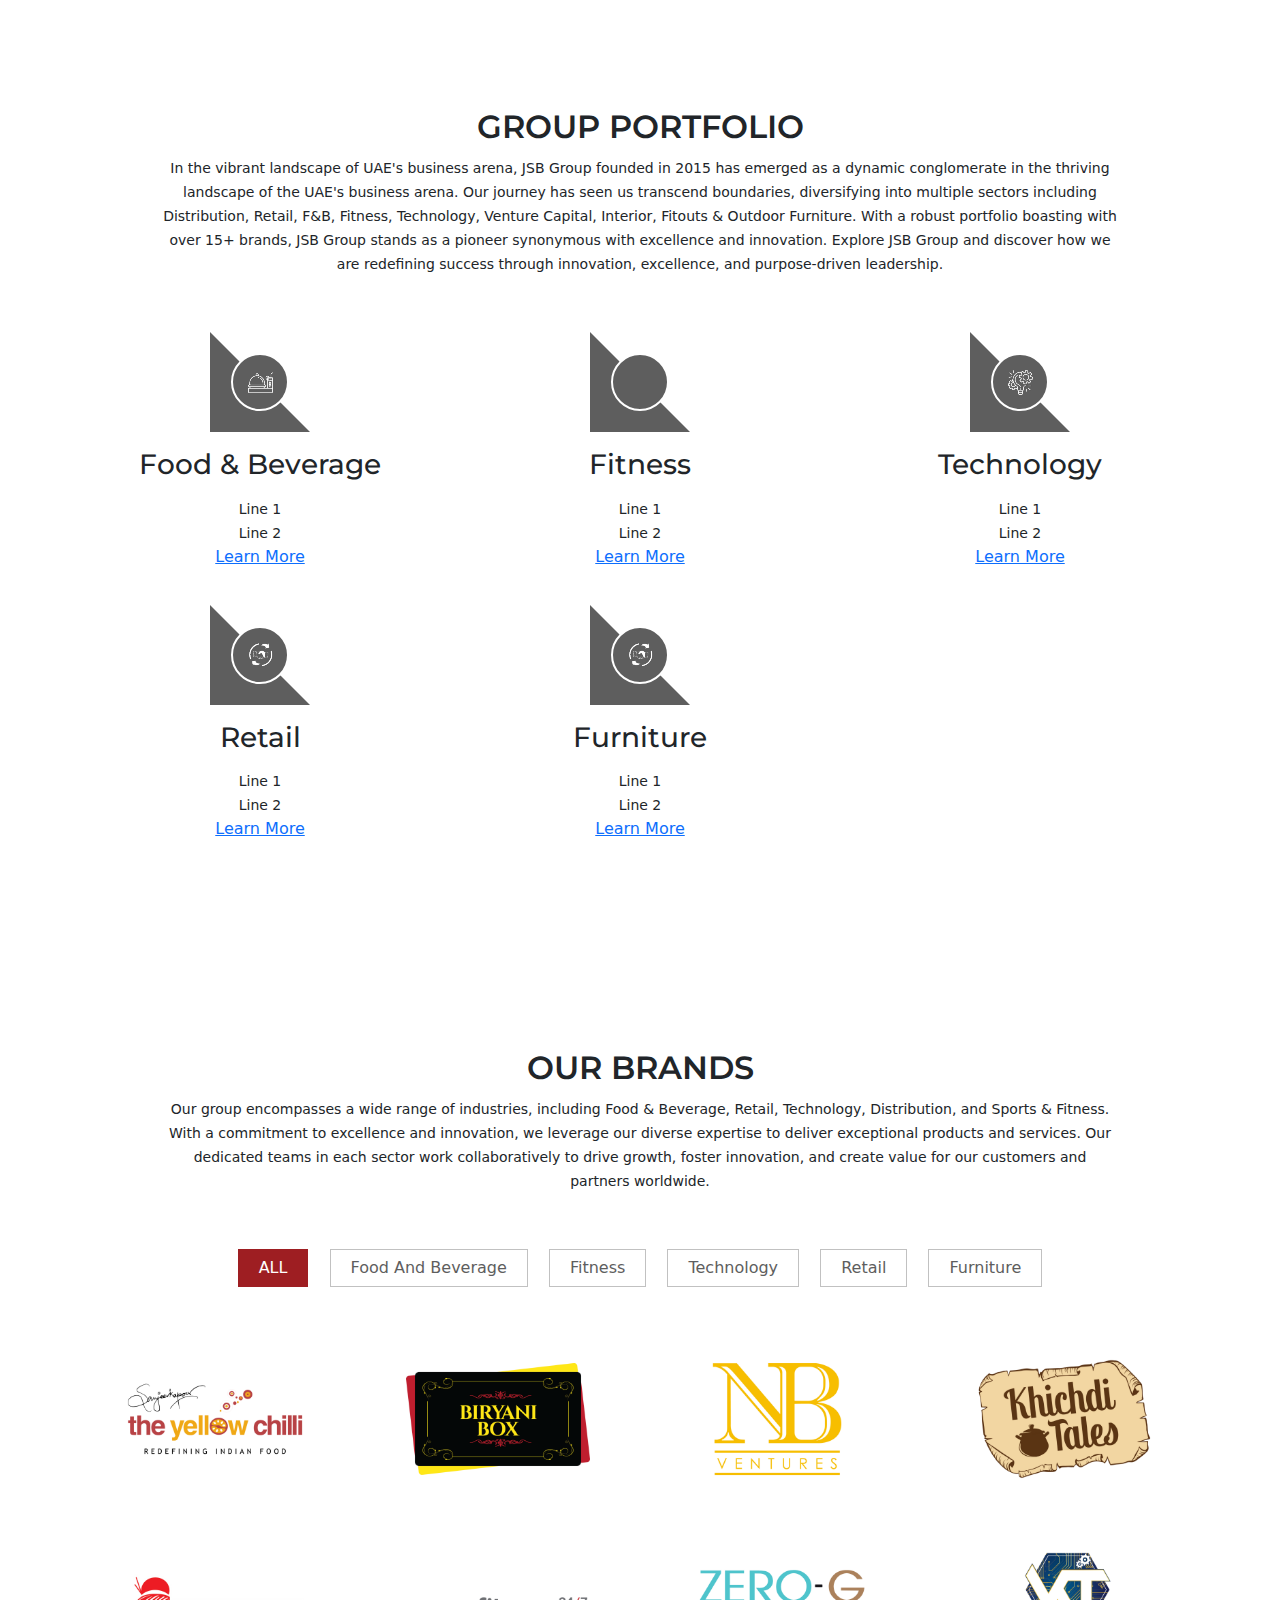
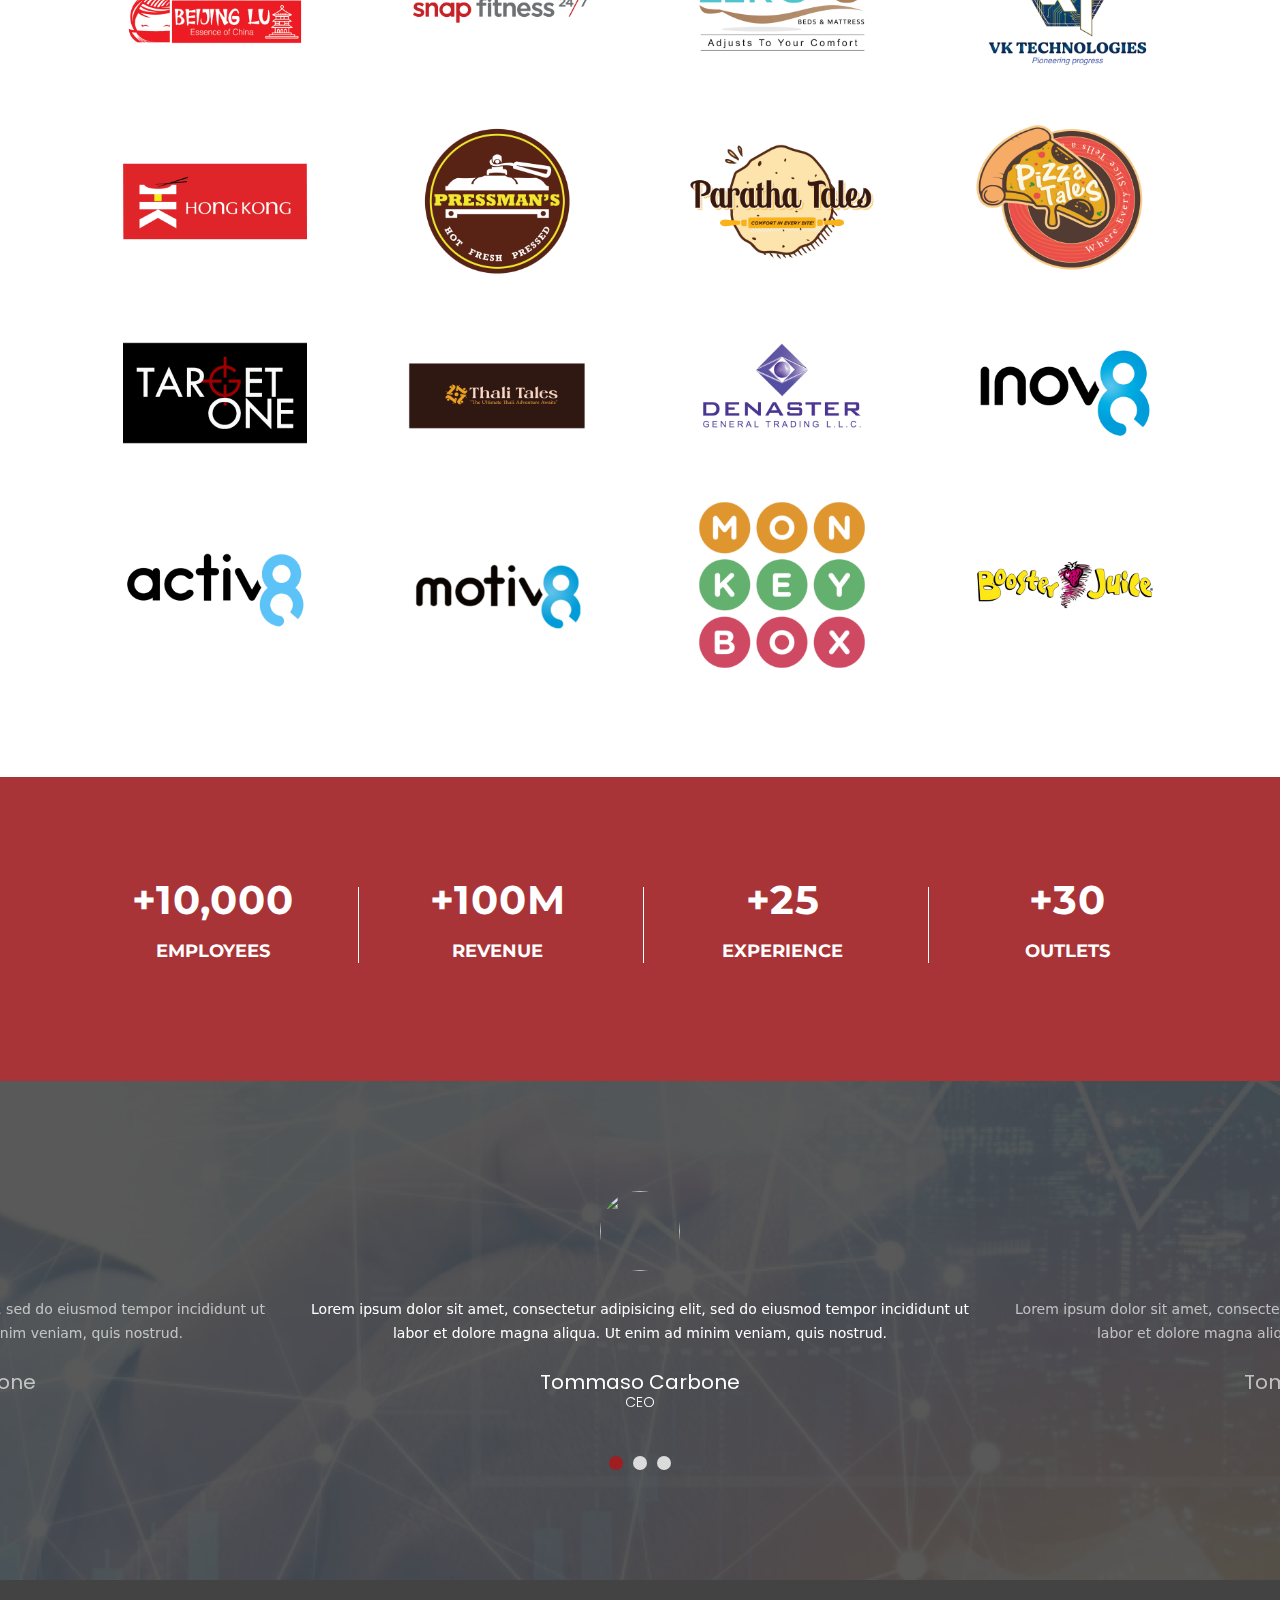
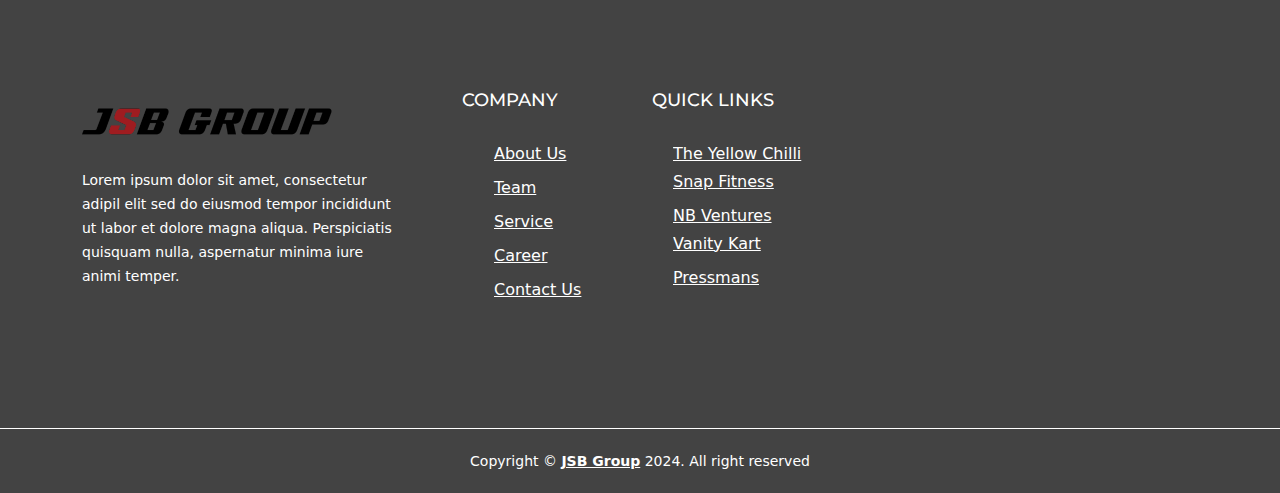
==== commit bac1e011: "Update index.html" ====
--- a/index.html
+++ b/index.html
@@ -557,19 +557,69 @@
                                 </div>
                             </div>
                         </div>
+                        <div class="col-lg-3 col-md-6 grid-item hover furniture">
+                            <div class="portfolio hover-style">
+                                <a href="https://zerogmattress.ae/"><img src="assets/images/portfolio/NewZeroG.png" alt="" /></a>
+                                <div class="gallery-hover-effect">
+                                    <a class="gallery-icon img-popup" href="assets/images/portfolio/14.jpg">
+                                        <img src="assets/images/icons/zoom.png" alt="">
+                                    </a>
+                                </div>
+                            </div>
+                        </div>
+                        <div class="col-lg-3 col-md-6 grid-item hover technology">
+                            <div class="portfolio hover-style">
+                                <a href="https://vktechnologiesme.com/"><img src="assets/images/portfolio/NewVKTech.png" alt="" /></a>
+                                <div class="gallery-hover-effect">
+                                    <a class="gallery-icon img-popup" href="assets/images/portfolio/14.jpg">
+                                        <img src="assets/images/icons/zoom.png" alt="">
+                                    </a>
+                                </div>
+                            </div>
+                        </div>
+                        <div class="col-lg-3 col-md-6 grid-item hover food">
+                            <div class="portfolio hover-style">
+                                <a href="fab.html"><img src="assets/images/portfolio/NewHongKong.png" alt="" /></a>
+                                <div class="gallery-hover-effect">
+                                    <a class="gallery-icon img-popup" href="assets/images/portfolio/14.jpg">
+                                        <img src="assets/images/icons/zoom.png" alt="">
+                                    </a>
+                                </div>
+                            </div>
+                        </div>
+                        <div class="col-lg-3 col-md-6 grid-item hover food">
+                            <div class="portfolio hover-style">
+                                <a href="https://pressmans.com/"><img src="assets/images/portfolio/NewPressman.png" alt="" /></a>
+                                <div class="gallery-hover-effect">
+                                    <a class="gallery-icon img-popup" href="assets/images/portfolio/14.jpg">
+                                        <img src="assets/images/icons/zoom.png" alt="">
+                                    </a>
+                                </div>
+                            </div>
+                        </div>
+                        <div class="col-lg-3 col-md-6 grid-item hover food">
+                            <div class="portfolio hover-style">
+                                <a href="https://www.parathatales.com/"><img src="assets/images/portfolio/NewParathaTales.png" alt="" /></a>
+                                <div class="gallery-hover-effect">
+                                    <a class="gallery-icon img-popup" href="assets/images/portfolio/14.jpg">
+                                        <img src="assets/images/icons/zoom.png" alt="">
+                                    </a>
+                                </div>
+                            </div>
+                        </div>
+                        <div class="col-lg-3 col-md-6 grid-item hover food">
+                            <div class="portfolio hover-style">
+                                <a href="fab.html"><img src="assets/images/portfolio/NewPizzaTales.png" alt="" /></a>
+                                <div class="gallery-hover-effect">
+                                    <a class="gallery-icon img-popup" href="assets/images/portfolio/14.jpg">
+                                        <img src="assets/images/icons/zoom.png" alt="">
+                                    </a>
+                                </div>
+                            </div>
+                        </div>
                         <div class="col-lg-3 col-md-6 grid-item hover retail">
                             <div class="portfolio hover-style">
-                                <a href="https://zerogmattress.ae/"><img src="assets/images/portfolio/NewZeroG.png" alt="" /></a>
-                                <div class="gallery-hover-effect">
-                                    <a class="gallery-icon img-popup" href="assets/images/portfolio/14.jpg">
-                                        <img src="assets/images/icons/zoom.png" alt="">
-                                    </a>
-                                </div>
-                            </div>
-                        </div>
-                        <div class="col-lg-3 col-md-6 grid-item hover technology">
-                            <div class="portfolio hover-style">
-                                <a href="https://vktechnologiesme.com/"><img src="assets/images/portfolio/NewVKTech.png" alt="" /></a>
+                                <a href="https://targetoneme.com/"><img src="assets/images/portfolio/NewTargetOne.png" alt="" /></a>
                                 <div class="gallery-hover-effect">
                                     <a class="gallery-icon img-popup" href="assets/images/portfolio/14.jpg">
                                         <img src="assets/images/icons/zoom.png" alt="">
@@ -579,37 +629,7 @@
                         </div>
                         <div class="col-lg-3 col-md-6 grid-item hover food">
                             <div class="portfolio hover-style">
-                                <a href="fab.html"><img src="assets/images/portfolio/NewHongKong.png" alt="" /></a>
-                                <div class="gallery-hover-effect">
-                                    <a class="gallery-icon img-popup" href="assets/images/portfolio/14.jpg">
-                                        <img src="assets/images/icons/zoom.png" alt="">
-                                    </a>
-                                </div>
-                            </div>
-                        </div>
-                        <div class="col-lg-3 col-md-6 grid-item hover food">
-                            <div class="portfolio hover-style">
-                                <a href="https://pressmans.com/"><img src="assets/images/portfolio/NewPressman.png" alt="" /></a>
-                                <div class="gallery-hover-effect">
-                                    <a class="gallery-icon img-popup" href="assets/images/portfolio/14.jpg">
-                                        <img src="assets/images/icons/zoom.png" alt="">
-                                    </a>
-                                </div>
-                            </div>
-                        </div>
-                        <div class="col-lg-3 col-md-6 grid-item hover food">
-                            <div class="portfolio hover-style">
-                                <a href="https://www.parathatales.com/"><img src="assets/images/portfolio/NewParathaTales.png" alt="" /></a>
-                                <div class="gallery-hover-effect">
-                                    <a class="gallery-icon img-popup" href="assets/images/portfolio/14.jpg">
-                                        <img src="assets/images/icons/zoom.png" alt="">
-                                    </a>
-                                </div>
-                            </div>
-                        </div>
-                        <div class="col-lg-3 col-md-6 grid-item hover food">
-                            <div class="portfolio hover-style">
-                                <a href="fab.html"><img src="assets/images/portfolio/NewPizzaTales.png" alt="" /></a>
+                                <a href="fab.html"><img src="assets/images/portfolio/NewThaliTales.png" alt="" /></a>
                                 <div class="gallery-hover-effect">
                                     <a class="gallery-icon img-popup" href="assets/images/portfolio/14.jpg">
                                         <img src="assets/images/icons/zoom.png" alt="">
@@ -618,26 +638,6 @@
                             </div>
                         </div>
                         <div class="col-lg-3 col-md-6 grid-item hover retail">
-                            <div class="portfolio hover-style">
-                                <a href="https://targetoneme.com/"><img src="assets/images/portfolio/NewTargetOne.png" alt="" /></a>
-                                <div class="gallery-hover-effect">
-                                    <a class="gallery-icon img-popup" href="assets/images/portfolio/14.jpg">
-                                        <img src="assets/images/icons/zoom.png" alt="">
-                                    </a>
-                                </div>
-                            </div>
-                        </div>
-                        <div class="col-lg-3 col-md-6 grid-item hover food">
-                            <div class="portfolio hover-style">
-                                <a href="fab.html"><img src="assets/images/portfolio/NewThaliTales.png" alt="" /></a>
-                                <div class="gallery-hover-effect">
-                                    <a class="gallery-icon img-popup" href="assets/images/portfolio/14.jpg">
-                                        <img src="assets/images/icons/zoom.png" alt="">
-                                    </a>
-                                </div>
-                            </div>
-                        </div>
-                        <div class="col-lg-3 col-md-6 grid-item hover furniture">
                             <div class="portfolio hover-style">
                                 <a href="https://www.denaster.com/"><img src="assets/images/portfolio/NewDenaster.png" alt="" /></a>
                                 <div class="gallery-hover-effect">
--- a/assets/css/material-design-iconic-font.min.css
+++ b/assets/css/material-design-iconic-font.min.css
@@ -0,0 +1 @@
+@font-face{font-family:Material-Design-Iconic-Font;src:url(../fonts/Material-Design-Iconic-Font.woff2?v=2.2.0) format('woff2'),url(../fonts/Material-Design-Iconic-Font.woff?v=2.2.0) format('woff'),url(../fonts/Material-Design-Iconic-Font.ttf?v=2.2.0) format('truetype')}.zmdi{display:inline-block;font:normal normal normal 14px/1 'Material-Design-Iconic-Font';font-size:inherit;text-rendering:auto;-webkit-font-smoothing:antialiased;-moz-osx-font-smoothing:grayscale}.zmdi-hc-lg{font-size:1.33333333em;line-height:.75em;vertical-align:-15%}.zmdi-hc-2x{font-size:2em}.zmdi-hc-3x{font-size:3em}.zmdi-hc-4x{font-size:4em}.zmdi-hc-5x{font-size:5em}.zmdi-hc-fw{width:1.28571429em;text-align:center}.zmdi-hc-ul{padding-left:0;margin-left:2.14285714em;list-style-type:none}.zmdi-hc-ul>li{position:relative}.zmdi-hc-li{position:absolute;left:-2.14285714em;width:2.14285714em;top:.14285714em;text-align:center}.zmdi-hc-li.zmdi-hc-lg{left:-1.85714286em}.zmdi-hc-border{padding:.1em .25em;border:solid .1em #9e9e9e;border-radius:2px}.zmdi-hc-border-circle{padding:.1em .25em;border:solid .1em #9e9e9e;border-radius:50%}.zmdi.pull-left{float:left;margin-right:.15em}.zmdi.pull-right{float:right;margin-left:.15em}.zmdi-hc-spin{-webkit-animation:zmdi-spin 1.5s infinite linear;animation:zmdi-spin 1.5s infinite linear}.zmdi-hc-spin-reverse{-webkit-animation:zmdi-spin-reverse 1.5s infinite linear;animation:zmdi-spin-reverse 1.5s infinite linear}@-webkit-keyframes zmdi-spin{0%{-webkit-transform:rotate(0deg);transform:rotate(0deg)}100%{-webkit-transform:rotate(359deg);transform:rotate(359deg)}}@keyframes zmdi-spin{0%{-webkit-transform:rotate(0deg);transform:rotate(0deg)}100%{-webkit-transform:rotate(359deg);transform:rotate(359deg)}}@-webkit-keyframes zmdi-spin-reverse{0%{-webkit-transform:rotate(0deg);transform:rotate(0deg)}100%{-webkit-transform:rotate(-359deg);transform:rotate(-359deg)}}@keyframes zmdi-spin-reverse{0%{-webkit-transform:rotate(0deg);transform:rotate(0deg)}100%{-webkit-transform:rotate(-359deg);transform:rotate(-359deg)}}.zmdi-hc-rotate-90{-webkit-transform:rotate(90deg);-ms-transform:rotate(90deg);transform:rotate(90deg)}.zmdi-hc-rotate-180{-webkit-transform:rotate(180deg);-ms-transform:rotate(180deg);transform:rotate(180deg)}.zmdi-hc-rotate-270{-webkit-transform:rotate(270deg);-ms-transform:rotate(270deg);transform:rotate(270deg)}.zmdi-hc-flip-horizontal{-webkit-transform:scale(-1,1);-ms-transform:scale(-1,1);transform:scale(-1,1)}.zmdi-hc-flip-vertical{-webkit-transform:scale(1,-1);-ms-transform:scale(1,-1);transform:scale(1,-1)}.zmdi-hc-stack{position:relative;display:inline-block;width:2em;height:2em;line-height:2em;vertical-align:middle}.zmdi-hc-stack-1x,.zmdi-hc-stack-2x{position:absolute;left:0;width:100%;text-align:center}.zmdi-hc-stack-1x{line-height:inherit}.zmdi-hc-stack-2x{font-size:2em}.zmdi-hc-inverse{color:#fff}.zmdi-3d-rotation:before{content:'\f101'}.zmdi-airplane-off:before{content:'\f102'}.zmdi-airplane:before{content:'\f103'}.zmdi-album:before{content:'\f104'}.zmdi-archive:before{content:'\f105'}.zmdi-assignment-account:before{content:'\f106'}.zmdi-assignment-alert:before{content:'\f107'}.zmdi-assignment-check:before{content:'\f108'}.zmdi-assignment-o:before{content:'\f109'}.zmdi-assignment-return:before{content:'\f10a'}.zmdi-assignment-returned:before{content:'\f10b'}.zmdi-assignment:before{content:'\f10c'}.zmdi-attachment-alt:before{content:'\f10d'}.zmdi-attachment:before{content:'\f10e'}.zmdi-audio:before{content:'\f10f'}.zmdi-badge-check:before{content:'\f110'}.zmdi-balance-wallet:before{content:'\f111'}.zmdi-balance:before{content:'\f112'}.zmdi-battery-alert:before{content:'\f113'}.zmdi-battery-flash:before{content:'\f114'}.zmdi-battery-unknown:before{content:'\f115'}.zmdi-battery:before{content:'\f116'}.zmdi-bike:before{content:'\f117'}.zmdi-block-alt:before{content:'\f118'}.zmdi-block:before{content:'\f119'}.zmdi-boat:before{content:'\f11a'}.zmdi-book-image:before{content:'\f11b'}.zmdi-book:before{content:'\f11c'}.zmdi-bookmark-outline:before{content:'\f11d'}.zmdi-bookmark:before{content:'\f11e'}.zmdi-brush:before{content:'\f11f'}.zmdi-bug:before{content:'\f120'}.zmdi-bus:before{content:'\f121'}.zmdi-cake:before{content:'\f122'}.zmdi-car-taxi:before{content:'\f123'}.zmdi-car-wash:before{content:'\f124'}.zmdi-car:before{content:'\f125'}.zmdi-card-giftcard:before{content:'\f126'}.zmdi-card-membership:before{content:'\f127'}.zmdi-card-travel:before{content:'\f128'}.zmdi-card:before{content:'\f129'}.zmdi-case-check:before{content:'\f12a'}.zmdi-case-download:before{content:'\f12b'}.zmdi-case-play:before{content:'\f12c'}.zmdi-case:before{content:'\f12d'}.zmdi-cast-connected:before{content:'\f12e'}.zmdi-cast:before{content:'\f12f'}.zmdi-chart-donut:before{content:'\f130'}.zmdi-chart:before{content:'\f131'}.zmdi-city-alt:before{content:'\f132'}.zmdi-city:before{content:'\f133'}.zmdi-close-circle-o:before{content:'\f134'}.zmdi-close-circle:before{content:'\f135'}.zmdi-close:before{content:'\f136'}.zmdi-cocktail:before{content:'\f137'}.zmdi-code-setting:before{content:'\f138'}.zmdi-code-smartphone:before{content:'\f139'}.zmdi-code:before{content:'\f13a'}.zmdi-coffee:before{content:'\f13b'}.zmdi-collection-bookmark:before{content:'\f13c'}.zmdi-collection-case-play:before{content:'\f13d'}.zmdi-collection-folder-image:before{content:'\f13e'}.zmdi-collection-image-o:before{content:'\f13f'}.zmdi-collection-image:before{content:'\f140'}.zmdi-collection-item-1:before{content:'\f141'}.zmdi-collection-item-2:before{content:'\f142'}.zmdi-collection-item-3:before{content:'\f143'}.zmdi-collection-item-4:before{content:'\f144'}.zmdi-collection-item-5:before{content:'\f145'}.zmdi-collection-item-6:before{content:'\f146'}.zmdi-collection-item-7:before{content:'\f147'}.zmdi-collection-item-8:before{content:'\f148'}.zmdi-collection-item-9-plus:before{content:'\f149'}.zmdi-collection-item-9:before{content:'\f14a'}.zmdi-collection-item:before{content:'\f14b'}.zmdi-collection-music:before{content:'\f14c'}.zmdi-collection-pdf:before{content:'\f14d'}.zmdi-collection-plus:before{content:'\f14e'}.zmdi-collection-speaker:before{content:'\f14f'}.zmdi-collection-text:before{content:'\f150'}.zmdi-collection-video:before{content:'\f151'}.zmdi-compass:before{content:'\f152'}.zmdi-cutlery:before{content:'\f153'}.zmdi-delete:before{content:'\f154'}.zmdi-dialpad:before{content:'\f155'}.zmdi-dns:before{content:'\f156'}.zmdi-drink:before{content:'\f157'}.zmdi-edit:before{content:'\f158'}.zmdi-email-open:before{content:'\f159'}.zmdi-email:before{content:'\f15a'}.zmdi-eye-off:before{content:'\f15b'}.zmdi-eye:before{content:'\f15c'}.zmdi-eyedropper:before{content:'\f15d'}.zmdi-favorite-outline:before{content:'\f15e'}.zmdi-favorite:before{content:'\f15f'}.zmdi-filter-list:before{content:'\f160'}.zmdi-fire:before{content:'\f161'}.zmdi-flag:before{content:'\f162'}.zmdi-flare:before{content:'\f163'}.zmdi-flash-auto:before{content:'\f164'}.zmdi-flash-off:before{content:'\f165'}.zmdi-flash:before{content:'\f166'}.zmdi-flip:before{content:'\f167'}.zmdi-flower-alt:before{content:'\f168'}.zmdi-flower:before{content:'\f169'}.zmdi-font:before{content:'\f16a'}.zmdi-fullscreen-alt:before{content:'\f16b'}.zmdi-fullscreen-exit:before{content:'\f16c'}.zmdi-fullscreen:before{content:'\f16d'}.zmdi-functions:before{content:'\f16e'}.zmdi-gas-station:before{content:'\f16f'}.zmdi-gesture:before{content:'\f170'}.zmdi-globe-alt:before{content:'\f171'}.zmdi-globe-lock:before{content:'\f172'}.zmdi-globe:before{content:'\f173'}.zmdi-graduation-cap:before{content:'\f174'}.zmdi-home:before{content:'\f175'}.zmdi-hospital-alt:before{content:'\f176'}.zmdi-hospital:before{content:'\f177'}.zmdi-hotel:before{content:'\f178'}.zmdi-hourglass-alt:before{content:'\f179'}.zmdi-hourglass-outline:before{content:'\f17a'}.zmdi-hourglass:before{content:'\f17b'}.zmdi-http:before{content:'\f17c'}.zmdi-image-alt:before{content:'\f17d'}.zmdi-image-o:before{content:'\f17e'}.zmdi-image:before{content:'\f17f'}.zmdi-inbox:before{content:'\f180'}.zmdi-invert-colors-off:before{content:'\f181'}.zmdi-invert-colors:before{content:'\f182'}.zmdi-key:before{content:'\f183'}.zmdi-label-alt-outline:before{content:'\f184'}.zmdi-label-alt:before{content:'\f185'}.zmdi-label-heart:before{content:'\f186'}.zmdi-label:before{content:'\f187'}.zmdi-labels:before{content:'\f188'}.zmdi-lamp:before{content:'\f189'}.zmdi-landscape:before{content:'\f18a'}.zmdi-layers-off:before{content:'\f18b'}.zmdi-layers:before{content:'\f18c'}.zmdi-library:before{content:'\f18d'}.zmdi-link:before{content:'\f18e'}.zmdi-lock-open:before{content:'\f18f'}.zmdi-lock-outline:before{content:'\f190'}.zmdi-lock:before{content:'\f191'}.zmdi-mail-reply-all:before{content:'\f192'}.zmdi-mail-reply:before{content:'\f193'}.zmdi-mail-send:before{content:'\f194'}.zmdi-mall:before{content:'\f195'}.zmdi-map:before{content:'\f196'}.zmdi-menu:before{content:'\f197'}.zmdi-money-box:before{content:'\f198'}.zmdi-money-off:before{content:'\f199'}.zmdi-money:before{content:'\f19a'}.zmdi-more-vert:before{content:'\f19b'}.zmdi-more:before{content:'\f19c'}.zmdi-movie-alt:before{content:'\f19d'}.zmdi-movie:before{content:'\f19e'}.zmdi-nature-people:before{content:'\f19f'}.zmdi-nature:before{content:'\f1a0'}.zmdi-navigation:before{content:'\f1a1'}.zmdi-open-in-browser:before{content:'\f1a2'}.zmdi-open-in-new:before{content:'\f1a3'}.zmdi-palette:before{content:'\f1a4'}.zmdi-parking:before{content:'\f1a5'}.zmdi-pin-account:before{content:'\f1a6'}.zmdi-pin-assistant:before{content:'\f1a7'}.zmdi-pin-drop:before{content:'\f1a8'}.zmdi-pin-help:before{content:'\f1a9'}.zmdi-pin-off:before{content:'\f1aa'}.zmdi-pin:before{content:'\f1ab'}.zmdi-pizza:before{content:'\f1ac'}.zmdi-plaster:before{content:'\f1ad'}.zmdi-power-setting:before{content:'\f1ae'}.zmdi-power:before{content:'\f1af'}.zmdi-print:before{content:'\f1b0'}.zmdi-puzzle-piece:before{content:'\f1b1'}.zmdi-quote:before{content:'\f1b2'}.zmdi-railway:before{content:'\f1b3'}.zmdi-receipt:before{content:'\f1b4'}.zmdi-refresh-alt:before{content:'\f1b5'}.zmdi-refresh-sync-alert:before{content:'\f1b6'}.zmdi-refresh-sync-off:before{content:'\f1b7'}.zmdi-refresh-sync:before{content:'\f1b8'}.zmdi-refresh:before{content:'\f1b9'}.zmdi-roller:before{content:'\f1ba'}.zmdi-ruler:before{content:'\f1bb'}.zmdi-scissors:before{content:'\f1bc'}.zmdi-screen-rotation-lock:before{content:'\f1bd'}.zmdi-screen-rotation:before{content:'\f1be'}.zmdi-search-for:before{content:'\f1bf'}.zmdi-search-in-file:before{content:'\f1c0'}.zmdi-search-in-page:before{content:'\f1c1'}.zmdi-search-replace:before{content:'\f1c2'}.zmdi-search:before{content:'\f1c3'}.zmdi-seat:before{content:'\f1c4'}.zmdi-settings-square:before{content:'\f1c5'}.zmdi-settings:before{content:'\f1c6'}.zmdi-shield-check:before{content:'\f1c7'}.zmdi-shield-security:before{content:'\f1c8'}.zmdi-shopping-basket:before{content:'\f1c9'}.zmdi-shopping-cart-plus:before{content:'\f1ca'}.zmdi-shopping-cart:before{content:'\f1cb'}.zmdi-sign-in:before{content:'\f1cc'}.zmdi-sort-amount-asc:before{content:'\f1cd'}.zmdi-sort-amount-desc:before{content:'\f1ce'}.zmdi-sort-asc:before{content:'\f1cf'}.zmdi-sort-desc:before{content:'\f1d0'}.zmdi-spellcheck:before{content:'\f1d1'}.zmdi-storage:before{content:'\f1d2'}.zmdi-store-24:before{content:'\f1d3'}.zmdi-store:before{content:'\f1d4'}.zmdi-subway:before{content:'\f1d5'}.zmdi-sun:before{content:'\f1d6'}.zmdi-tab-unselected:before{content:'\f1d7'}.zmdi-tab:before{content:'\f1d8'}.zmdi-tag-close:before{content:'\f1d9'}.zmdi-tag-more:before{content:'\f1da'}.zmdi-tag:before{content:'\f1db'}.zmdi-thumb-down:before{content:'\f1dc'}.zmdi-thumb-up-down:before{content:'\f1dd'}.zmdi-thumb-up:before{content:'\f1de'}.zmdi-ticket-star:before{content:'\f1df'}.zmdi-toll:before{content:'\f1e0'}.zmdi-toys:before{content:'\f1e1'}.zmdi-traffic:before{content:'\f1e2'}.zmdi-translate:before{content:'\f1e3'}.zmdi-triangle-down:before{content:'\f1e4'}.zmdi-triangle-up:before{content:'\f1e5'}.zmdi-truck:before{content:'\f1e6'}.zmdi-turning-sign:before{content:'\f1e7'}.zmdi-wallpaper:before{content:'\f1e8'}.zmdi-washing-machine:before{content:'\f1e9'}.zmdi-window-maximize:before{content:'\f1ea'}.zmdi-window-minimize:before{content:'\f1eb'}.zmdi-window-restore:before{content:'\f1ec'}.zmdi-wrench:before{content:'\f1ed'}.zmdi-zoom-in:before{content:'\f1ee'}.zmdi-zoom-out:before{content:'\f1ef'}.zmdi-alert-circle-o:before{content:'\f1f0'}.zmdi-alert-circle:before{content:'\f1f1'}.zmdi-alert-octagon:before{content:'\f1f2'}.zmdi-alert-polygon:before{content:'\f1f3'}.zmdi-alert-triangle:before{content:'\f1f4'}.zmdi-help-outline:before{content:'\f1f5'}.zmdi-help:before{content:'\f1f6'}.zmdi-info-outline:before{content:'\f1f7'}.zmdi-info:before{content:'\f1f8'}.zmdi-notifications-active:before{content:'\f1f9'}.zmdi-notifications-add:before{content:'\f1fa'}.zmdi-notifications-none:before{content:'\f1fb'}.zmdi-notifications-off:before{content:'\f1fc'}.zmdi-notifications-paused:before{content:'\f1fd'}.zmdi-notifications:before{content:'\f1fe'}.zmdi-account-add:before{content:'\f1ff'}.zmdi-account-box-mail:before{content:'\f200'}.zmdi-account-box-o:before{content:'\f201'}.zmdi-account-box-phone:before{content:'\f202'}.zmdi-account-box:before{content:'\f203'}.zmdi-account-calendar:before{content:'\f204'}.zmdi-account-circle:before{content:'\f205'}.zmdi-account-o:before{content:'\f206'}.zmdi-account:before{content:'\f207'}.zmdi-accounts-add:before{content:'\f208'}.zmdi-accounts-alt:before{content:'\f209'}.zmdi-accounts-list-alt:before{content:'\f20a'}.zmdi-accounts-list:before{content:'\f20b'}.zmdi-accounts-outline:before{content:'\f20c'}.zmdi-accounts:before{content:'\f20d'}.zmdi-face:before{content:'\f20e'}.zmdi-female:before{content:'\f20f'}.zmdi-male-alt:before{content:'\f210'}.zmdi-male-female:before{content:'\f211'}.zmdi-male:before{content:'\f212'}.zmdi-mood-bad:before{content:'\f213'}.zmdi-mood:before{content:'\f214'}.zmdi-run:before{content:'\f215'}.zmdi-walk:before{content:'\f216'}.zmdi-cloud-box:before{content:'\f217'}.zmdi-cloud-circle:before{content:'\f218'}.zmdi-cloud-done:before{content:'\f219'}.zmdi-cloud-download:before{content:'\f21a'}.zmdi-cloud-off:before{content:'\f21b'}.zmdi-cloud-outline-alt:before{content:'\f21c'}.zmdi-cloud-outline:before{content:'\f21d'}.zmdi-cloud-upload:before{content:'\f21e'}.zmdi-cloud:before{content:'\f21f'}.zmdi-download:before{content:'\f220'}.zmdi-file-plus:before{content:'\f221'}.zmdi-file-text:before{content:'\f222'}.zmdi-file:before{content:'\f223'}.zmdi-folder-outline:before{content:'\f224'}.zmdi-folder-person:before{content:'\f225'}.zmdi-folder-star-alt:before{content:'\f226'}.zmdi-folder-star:before{content:'\f227'}.zmdi-folder:before{content:'\f228'}.zmdi-gif:before{content:'\f229'}.zmdi-upload:before{content:'\f22a'}.zmdi-border-all:before{content:'\f22b'}.zmdi-border-bottom:before{content:'\f22c'}.zmdi-border-clear:before{content:'\f22d'}.zmdi-border-color:before{content:'\f22e'}.zmdi-border-horizontal:before{content:'\f22f'}.zmdi-border-inner:before{content:'\f230'}.zmdi-border-left:before{content:'\f231'}.zmdi-border-outer:before{content:'\f232'}.zmdi-border-right:before{content:'\f233'}.zmdi-border-style:before{content:'\f234'}.zmdi-border-top:before{content:'\f235'}.zmdi-border-vertical:before{content:'\f236'}.zmdi-copy:before{content:'\f237'}.zmdi-crop:before{content:'\f238'}.zmdi-format-align-center:before{content:'\f239'}.zmdi-format-align-justify:before{content:'\f23a'}.zmdi-format-align-left:before{content:'\f23b'}.zmdi-format-align-right:before{content:'\f23c'}.zmdi-format-bold:before{content:'\f23d'}.zmdi-format-clear-all:before{content:'\f23e'}.zmdi-format-clear:before{content:'\f23f'}.zmdi-format-color-fill:before{content:'\f240'}.zmdi-format-color-reset:before{content:'\f241'}.zmdi-format-color-text:before{content:'\f242'}.zmdi-format-indent-decrease:before{content:'\f243'}.zmdi-format-indent-increase:before{content:'\f244'}.zmdi-format-italic:before{content:'\f245'}.zmdi-format-line-spacing:before{content:'\f246'}.zmdi-format-list-bulleted:before{content:'\f247'}.zmdi-format-list-numbered:before{content:'\f248'}.zmdi-format-ltr:before{content:'\f249'}.zmdi-format-rtl:before{content:'\f24a'}.zmdi-format-size:before{content:'\f24b'}.zmdi-format-strikethrough-s:before{content:'\f24c'}.zmdi-format-strikethrough:before{content:'\f24d'}.zmdi-format-subject:before{content:'\f24e'}.zmdi-format-underlined:before{content:'\f24f'}.zmdi-format-valign-bottom:before{content:'\f250'}.zmdi-format-valign-center:before{content:'\f251'}.zmdi-format-valign-top:before{content:'\f252'}.zmdi-redo:before{content:'\f253'}.zmdi-select-all:before{content:'\f254'}.zmdi-space-bar:before{content:'\f255'}.zmdi-text-format:before{content:'\f256'}.zmdi-transform:before{content:'\f257'}.zmdi-undo:before{content:'\f258'}.zmdi-wrap-text:before{content:'\f259'}.zmdi-comment-alert:before{content:'\f25a'}.zmdi-comment-alt-text:before{content:'\f25b'}.zmdi-comment-alt:before{content:'\f25c'}.zmdi-comment-edit:before{content:'\f25d'}.zmdi-comment-image:before{content:'\f25e'}.zmdi-comment-list:before{content:'\f25f'}.zmdi-comment-more:before{content:'\f260'}.zmdi-comment-outline:before{content:'\f261'}.zmdi-comment-text-alt:before{content:'\f262'}.zmdi-comment-text:before{content:'\f263'}.zmdi-comment-video:before{content:'\f264'}.zmdi-comment:before{content:'\f265'}.zmdi-comments:before{content:'\f266'}.zmdi-check-all:before{content:'\f267'}.zmdi-check-circle-u:before{content:'\f268'}.zmdi-check-circle:before{content:'\f269'}.zmdi-check-square:before{content:'\f26a'}.zmdi-check:before{content:'\f26b'}.zmdi-circle-o:before{content:'\f26c'}.zmdi-circle:before{content:'\f26d'}.zmdi-dot-circle-alt:before{content:'\f26e'}.zmdi-dot-circle:before{content:'\f26f'}.zmdi-minus-circle-outline:before{content:'\f270'}.zmdi-minus-circle:before{content:'\f271'}.zmdi-minus-square:before{content:'\f272'}.zmdi-minus:before{content:'\f273'}.zmdi-plus-circle-o-duplicate:before{content:'\f274'}.zmdi-plus-circle-o:before{content:'\f275'}.zmdi-plus-circle:before{content:'\f276'}.zmdi-plus-square:before{content:'\f277'}.zmdi-plus:before{content:'\f278'}.zmdi-square-o:before{content:'\f279'}.zmdi-star-circle:before{content:'\f27a'}.zmdi-star-half:before{content:'\f27b'}.zmdi-star-outline:before{content:'\f27c'}.zmdi-star:before{content:'\f27d'}.zmdi-bluetooth-connected:before{content:'\f27e'}.zmdi-bluetooth-off:before{content:'\f27f'}.zmdi-bluetooth-search:before{content:'\f280'}.zmdi-bluetooth-setting:before{content:'\f281'}.zmdi-bluetooth:before{content:'\f282'}.zmdi-camera-add:before{content:'\f283'}.zmdi-camera-alt:before{content:'\f284'}.zmdi-camera-bw:before{content:'\f285'}.zmdi-camera-front:before{content:'\f286'}.zmdi-camera-mic:before{content:'\f287'}.zmdi-camera-party-mode:before{content:'\f288'}.zmdi-camera-rear:before{content:'\f289'}.zmdi-camera-roll:before{content:'\f28a'}.zmdi-camera-switch:before{content:'\f28b'}.zmdi-camera:before{content:'\f28c'}.zmdi-card-alert:before{content:'\f28d'}.zmdi-card-off:before{content:'\f28e'}.zmdi-card-sd:before{content:'\f28f'}.zmdi-card-sim:before{content:'\f290'}.zmdi-desktop-mac:before{content:'\f291'}.zmdi-desktop-windows:before{content:'\f292'}.zmdi-device-hub:before{content:'\f293'}.zmdi-devices-off:before{content:'\f294'}.zmdi-devices:before{content:'\f295'}.zmdi-dock:before{content:'\f296'}.zmdi-floppy:before{content:'\f297'}.zmdi-gamepad:before{content:'\f298'}.zmdi-gps-dot:before{content:'\f299'}.zmdi-gps-off:before{content:'\f29a'}.zmdi-gps:before{content:'\f29b'}.zmdi-headset-mic:before{content:'\f29c'}.zmdi-headset:before{content:'\f29d'}.zmdi-input-antenna:before{content:'\f29e'}.zmdi-input-composite:before{content:'\f29f'}.zmdi-input-hdmi:before{content:'\f2a0'}.zmdi-input-power:before{content:'\f2a1'}.zmdi-input-svideo:before{content:'\f2a2'}.zmdi-keyboard-hide:before{content:'\f2a3'}.zmdi-keyboard:before{content:'\f2a4'}.zmdi-laptop-chromebook:before{content:'\f2a5'}.zmdi-laptop-mac:before{content:'\f2a6'}.zmdi-laptop:before{content:'\f2a7'}.zmdi-mic-off:before{content:'\f2a8'}.zmdi-mic-outline:before{content:'\f2a9'}.zmdi-mic-setting:before{content:'\f2aa'}.zmdi-mic:before{content:'\f2ab'}.zmdi-mouse:before{content:'\f2ac'}.zmdi-network-alert:before{content:'\f2ad'}.zmdi-network-locked:before{content:'\f2ae'}.zmdi-network-off:before{content:'\f2af'}.zmdi-network-outline:before{content:'\f2b0'}.zmdi-network-setting:before{content:'\f2b1'}.zmdi-network:before{content:'\f2b2'}.zmdi-phone-bluetooth:before{content:'\f2b3'}.zmdi-phone-end:before{content:'\f2b4'}.zmdi-phone-forwarded:before{content:'\f2b5'}.zmdi-phone-in-talk:before{content:'\f2b6'}.zmdi-phone-locked:before{content:'\f2b7'}.zmdi-phone-missed:before{content:'\f2b8'}.zmdi-phone-msg:before{content:'\f2b9'}.zmdi-phone-paused:before{content:'\f2ba'}.zmdi-phone-ring:before{content:'\f2bb'}.zmdi-phone-setting:before{content:'\f2bc'}.zmdi-phone-sip:before{content:'\f2bd'}.zmdi-phone:before{content:'\f2be'}.zmdi-portable-wifi-changes:before{content:'\f2bf'}.zmdi-portable-wifi-off:before{content:'\f2c0'}.zmdi-portable-wifi:before{content:'\f2c1'}.zmdi-radio:before{content:'\f2c2'}.zmdi-reader:before{content:'\f2c3'}.zmdi-remote-control-alt:before{content:'\f2c4'}.zmdi-remote-control:before{content:'\f2c5'}.zmdi-router:before{content:'\f2c6'}.zmdi-scanner:before{content:'\f2c7'}.zmdi-smartphone-android:before{content:'\f2c8'}.zmdi-smartphone-download:before{content:'\f2c9'}.zmdi-smartphone-erase:before{content:'\f2ca'}.zmdi-smartphone-info:before{content:'\f2cb'}.zmdi-smartphone-iphone:before{content:'\f2cc'}.zmdi-smartphone-landscape-lock:before{content:'\f2cd'}.zmdi-smartphone-landscape:before{content:'\f2ce'}.zmdi-smartphone-lock:before{content:'\f2cf'}.zmdi-smartphone-portrait-lock:before{content:'\f2d0'}.zmdi-smartphone-ring:before{content:'\f2d1'}.zmdi-smartphone-setting:before{content:'\f2d2'}.zmdi-smartphone-setup:before{content:'\f2d3'}.zmdi-smartphone:before{content:'\f2d4'}.zmdi-speaker:before{content:'\f2d5'}.zmdi-tablet-android:before{content:'\f2d6'}.zmdi-tablet-mac:before{content:'\f2d7'}.zmdi-tablet:before{content:'\f2d8'}.zmdi-tv-alt-play:before{content:'\f2d9'}.zmdi-tv-list:before{content:'\f2da'}.zmdi-tv-play:before{content:'\f2db'}.zmdi-tv:before{content:'\f2dc'}.zmdi-usb:before{content:'\f2dd'}.zmdi-videocam-off:before{content:'\f2de'}.zmdi-videocam-switch:before{content:'\f2df'}.zmdi-videocam:before{content:'\f2e0'}.zmdi-watch:before{content:'\f2e1'}.zmdi-wifi-alt-2:before{content:'\f2e2'}.zmdi-wifi-alt:before{content:'\f2e3'}.zmdi-wifi-info:before{content:'\f2e4'}.zmdi-wifi-lock:before{content:'\f2e5'}.zmdi-wifi-off:before{content:'\f2e6'}.zmdi-wifi-outline:before{content:'\f2e7'}.zmdi-wifi:before{content:'\f2e8'}.zmdi-arrow-left-bottom:before{content:'\f2e9'}.zmdi-arrow-left:before{content:'\f2ea'}.zmdi-arrow-merge:before{content:'\f2eb'}.zmdi-arrow-missed:before{content:'\f2ec'}.zmdi-arrow-right-top:before{content:'\f2ed'}.zmdi-arrow-right:before{content:'\f2ee'}.zmdi-arrow-split:before{content:'\f2ef'}.zmdi-arrows:before{content:'\f2f0'}.zmdi-caret-down-circle:before{content:'\f2f1'}.zmdi-caret-down:before{content:'\f2f2'}.zmdi-caret-left-circle:before{content:'\f2f3'}.zmdi-caret-left:before{content:'\f2f4'}.zmdi-caret-right-circle:before{content:'\f2f5'}.zmdi-caret-right:before{content:'\f2f6'}.zmdi-caret-up-circle:before{content:'\f2f7'}.zmdi-caret-up:before{content:'\f2f8'}.zmdi-chevron-down:before{content:'\f2f9'}.zmdi-chevron-left:before{content:'\f2fa'}.zmdi-chevron-right:before{content:'\f2fb'}.zmdi-chevron-up:before{content:'\f2fc'}.zmdi-forward:before{content:'\f2fd'}.zmdi-long-arrow-down:before{content:'\f2fe'}.zmdi-long-arrow-left:before{content:'\f2ff'}.zmdi-long-arrow-return:before{content:'\f300'}.zmdi-long-arrow-right:before{content:'\f301'}.zmdi-long-arrow-tab:before{content:'\f302'}.zmdi-long-arrow-up:before{content:'\f303'}.zmdi-rotate-ccw:before{content:'\f304'}.zmdi-rotate-cw:before{content:'\f305'}.zmdi-rotate-left:before{content:'\f306'}.zmdi-rotate-right:before{content:'\f307'}.zmdi-square-down:before{content:'\f308'}.zmdi-square-right:before{content:'\f309'}.zmdi-swap-alt:before{content:'\f30a'}.zmdi-swap-vertical-circle:before{content:'\f30b'}.zmdi-swap-vertical:before{content:'\f30c'}.zmdi-swap:before{content:'\f30d'}.zmdi-trending-down:before{content:'\f30e'}.zmdi-trending-flat:before{content:'\f30f'}.zmdi-trending-up:before{content:'\f310'}.zmdi-unfold-less:before{content:'\f311'}.zmdi-unfold-more:before{content:'\f312'}.zmdi-apps:before{content:'\f313'}.zmdi-grid-off:before{content:'\f314'}.zmdi-grid:before{content:'\f315'}.zmdi-view-agenda:before{content:'\f316'}.zmdi-view-array:before{content:'\f317'}.zmdi-view-carousel:before{content:'\f318'}.zmdi-view-column:before{content:'\f319'}.zmdi-view-comfy:before{content:'\f31a'}.zmdi-view-compact:before{content:'\f31b'}.zmdi-view-dashboard:before{content:'\f31c'}.zmdi-view-day:before{content:'\f31d'}.zmdi-view-headline:before{content:'\f31e'}.zmdi-view-list-alt:before{content:'\f31f'}.zmdi-view-list:before{content:'\f320'}.zmdi-view-module:before{content:'\f321'}.zmdi-view-quilt:before{content:'\f322'}.zmdi-view-stream:before{content:'\f323'}.zmdi-view-subtitles:before{content:'\f324'}.zmdi-view-toc:before{content:'\f325'}.zmdi-view-web:before{content:'\f326'}.zmdi-view-week:before{content:'\f327'}.zmdi-widgets:before{content:'\f328'}.zmdi-alarm-check:before{content:'\f329'}.zmdi-alarm-off:before{content:'\f32a'}.zmdi-alarm-plus:before{content:'\f32b'}.zmdi-alarm-snooze:before{content:'\f32c'}.zmdi-alarm:before{content:'\f32d'}.zmdi-calendar-alt:before{content:'\f32e'}.zmdi-calendar-check:before{content:'\f32f'}.zmdi-calendar-close:before{content:'\f330'}.zmdi-calendar-note:before{content:'\f331'}.zmdi-calendar:before{content:'\f332'}.zmdi-time-countdown:before{content:'\f333'}.zmdi-time-interval:before{content:'\f334'}.zmdi-time-restore-setting:before{content:'\f335'}.zmdi-time-restore:before{content:'\f336'}.zmdi-time:before{content:'\f337'}.zmdi-timer-off:before{content:'\f338'}.zmdi-timer:before{content:'\f339'}.zmdi-android-alt:before{content:'\f33a'}.zmdi-android:before{content:'\f33b'}.zmdi-apple:before{content:'\f33c'}.zmdi-behance:before{content:'\f33d'}.zmdi-codepen:before{content:'\f33e'}.zmdi-dribbble:before{content:'\f33f'}.zmdi-dropbox:before{content:'\f340'}.zmdi-evernote:before{content:'\f341'}.zmdi-facebook-box:before{content:'\f342'}.zmdi-facebook:before{content:'\f343'}.zmdi-github-box:before{content:'\f344'}.zmdi-github:before{content:'\f345'}.zmdi-google-drive:before{content:'\f346'}.zmdi-google-earth:before{content:'\f347'}.zmdi-google-glass:before{content:'\f348'}.zmdi-google-maps:before{content:'\f349'}.zmdi-google-pages:before{content:'\f34a'}.zmdi-google-play:before{content:'\f34b'}.zmdi-google-plus-box:before{content:'\f34c'}.zmdi-google-plus:before{content:'\f34d'}.zmdi-google:before{content:'\f34e'}.zmdi-instagram:before{content:'\f34f'}.zmdi-language-css3:before{content:'\f350'}.zmdi-language-html5:before{content:'\f351'}.zmdi-language-javascript:before{content:'\f352'}.zmdi-language-python-alt:before{content:'\f353'}.zmdi-language-python:before{content:'\f354'}.zmdi-lastfm:before{content:'\f355'}.zmdi-linkedin-box:before{content:'\f356'}.zmdi-paypal:before{content:'\f357'}.zmdi-pinterest-box:before{content:'\f358'}.zmdi-pocket:before{content:'\f359'}.zmdi-polymer:before{content:'\f35a'}.zmdi-share:before{content:'\f35b'}.zmdi-stackoverflow:before{content:'\f35c'}.zmdi-steam-square:before{content:'\f35d'}.zmdi-steam:before{content:'\f35e'}.zmdi-twitter-box:before{content:'\f35f'}.zmdi-twitter:before{content:'\f360'}.zmdi-vk:before{content:'\f361'}.zmdi-wikipedia:before{content:'\f362'}.zmdi-windows:before{content:'\f363'}.zmdi-aspect-ratio-alt:before{content:'\f364'}.zmdi-aspect-ratio:before{content:'\f365'}.zmdi-blur-circular:before{content:'\f366'}.zmdi-blur-linear:before{content:'\f367'}.zmdi-blur-off:before{content:'\f368'}.zmdi-blur:before{content:'\f369'}.zmdi-brightness-2:before{content:'\f36a'}.zmdi-brightness-3:before{content:'\f36b'}.zmdi-brightness-4:before{content:'\f36c'}.zmdi-brightness-5:before{content:'\f36d'}.zmdi-brightness-6:before{content:'\f36e'}.zmdi-brightness-7:before{content:'\f36f'}.zmdi-brightness-auto:before{content:'\f370'}.zmdi-brightness-setting:before{content:'\f371'}.zmdi-broken-image:before{content:'\f372'}.zmdi-center-focus-strong:before{content:'\f373'}.zmdi-center-focus-weak:before{content:'\f374'}.zmdi-compare:before{content:'\f375'}.zmdi-crop-16-9:before{content:'\f376'}.zmdi-crop-3-2:before{content:'\f377'}.zmdi-crop-5-4:before{content:'\f378'}.zmdi-crop-7-5:before{content:'\f379'}.zmdi-crop-din:before{content:'\f37a'}.zmdi-crop-free:before{content:'\f37b'}.zmdi-crop-landscape:before{content:'\f37c'}.zmdi-crop-portrait:before{content:'\f37d'}.zmdi-crop-square:before{content:'\f37e'}.zmdi-exposure-alt:before{content:'\f37f'}.zmdi-exposure:before{content:'\f380'}.zmdi-filter-b-and-w:before{content:'\f381'}.zmdi-filter-center-focus:before{content:'\f382'}.zmdi-filter-frames:before{content:'\f383'}.zmdi-filter-tilt-shift:before{content:'\f384'}.zmdi-gradient:before{content:'\f385'}.zmdi-grain:before{content:'\f386'}.zmdi-graphic-eq:before{content:'\f387'}.zmdi-hdr-off:before{content:'\f388'}.zmdi-hdr-strong:before{content:'\f389'}.zmdi-hdr-weak:before{content:'\f38a'}.zmdi-hdr:before{content:'\f38b'}.zmdi-iridescent:before{content:'\f38c'}.zmdi-leak-off:before{content:'\f38d'}.zmdi-leak:before{content:'\f38e'}.zmdi-looks:before{content:'\f38f'}.zmdi-loupe:before{content:'\f390'}.zmdi-panorama-horizontal:before{content:'\f391'}.zmdi-panorama-vertical:before{content:'\f392'}.zmdi-panorama-wide-angle:before{content:'\f393'}.zmdi-photo-size-select-large:before{content:'\f394'}.zmdi-photo-size-select-small:before{content:'\f395'}.zmdi-picture-in-picture:before{content:'\f396'}.zmdi-slideshow:before{content:'\f397'}.zmdi-texture:before{content:'\f398'}.zmdi-tonality:before{content:'\f399'}.zmdi-vignette:before{content:'\f39a'}.zmdi-wb-auto:before{content:'\f39b'}.zmdi-eject-alt:before{content:'\f39c'}.zmdi-eject:before{content:'\f39d'}.zmdi-equalizer:before{content:'\f39e'}.zmdi-fast-forward:before{content:'\f39f'}.zmdi-fast-rewind:before{content:'\f3a0'}.zmdi-forward-10:before{content:'\f3a1'}.zmdi-forward-30:before{content:'\f3a2'}.zmdi-forward-5:before{content:'\f3a3'}.zmdi-hearing:before{content:'\f3a4'}.zmdi-pause-circle-outline:before{content:'\f3a5'}.zmdi-pause-circle:before{content:'\f3a6'}.zmdi-pause:before{content:'\f3a7'}.zmdi-play-circle-outline:before{content:'\f3a8'}.zmdi-play-circle:before{content:'\f3a9'}.zmdi-play:before{content:'\f3aa'}.zmdi-playlist-audio:before{content:'\f3ab'}.zmdi-playlist-plus:before{content:'\f3ac'}.zmdi-repeat-one:before{content:'\f3ad'}.zmdi-repeat:before{content:'\f3ae'}.zmdi-replay-10:before{content:'\f3af'}.zmdi-replay-30:before{content:'\f3b0'}.zmdi-replay-5:before{content:'\f3b1'}.zmdi-replay:before{content:'\f3b2'}.zmdi-shuffle:before{content:'\f3b3'}.zmdi-skip-next:before{content:'\f3b4'}.zmdi-skip-previous:before{content:'\f3b5'}.zmdi-stop:before{content:'\f3b6'}.zmdi-surround-sound:before{content:'\f3b7'}.zmdi-tune:before{content:'\f3b8'}.zmdi-volume-down:before{content:'\f3b9'}.zmdi-volume-mute:before{content:'\f3ba'}.zmdi-volume-off:before{content:'\f3bb'}.zmdi-volume-up:before{content:'\f3bc'}.zmdi-n-1-square:before{content:'\f3bd'}.zmdi-n-2-square:before{content:'\f3be'}.zmdi-n-3-square:before{content:'\f3bf'}.zmdi-n-4-square:before{content:'\f3c0'}.zmdi-n-5-square:before{content:'\f3c1'}.zmdi-n-6-square:before{content:'\f3c2'}.zmdi-neg-1:before{content:'\f3c3'}.zmdi-neg-2:before{content:'\f3c4'}.zmdi-plus-1:before{content:'\f3c5'}.zmdi-plus-2:before{content:'\f3c6'}.zmdi-sec-10:before{content:'\f3c7'}.zmdi-sec-3:before{content:'\f3c8'}.zmdi-zero:before{content:'\f3c9'}.zmdi-airline-seat-flat-angled:before{content:'\f3ca'}.zmdi-airline-seat-flat:before{content:'\f3cb'}.zmdi-airline-seat-individual-suite:before{content:'\f3cc'}.zmdi-airline-seat-legroom-extra:before{content:'\f3cd'}.zmdi-airline-seat-legroom-normal:before{content:'\f3ce'}.zmdi-airline-seat-legroom-reduced:before{content:'\f3cf'}.zmdi-airline-seat-recline-extra:before{content:'\f3d0'}.zmdi-airline-seat-recline-normal:before{content:'\f3d1'}.zmdi-airplay:before{content:'\f3d2'}.zmdi-closed-caption:before{content:'\f3d3'}.zmdi-confirmation-number:before{content:'\f3d4'}.zmdi-developer-board:before{content:'\f3d5'}.zmdi-disc-full:before{content:'\f3d6'}.zmdi-explicit:before{content:'\f3d7'}.zmdi-flight-land:before{content:'\f3d8'}.zmdi-flight-takeoff:before{content:'\f3d9'}.zmdi-flip-to-back:before{content:'\f3da'}.zmdi-flip-to-front:before{content:'\f3db'}.zmdi-group-work:before{content:'\f3dc'}.zmdi-hd:before{content:'\f3dd'}.zmdi-hq:before{content:'\f3de'}.zmdi-markunread-mailbox:before{content:'\f3df'}.zmdi-memory:before{content:'\f3e0'}.zmdi-nfc:before{content:'\f3e1'}.zmdi-play-for-work:before{content:'\f3e2'}.zmdi-power-input:before{content:'\f3e3'}.zmdi-present-to-all:before{content:'\f3e4'}.zmdi-satellite:before{content:'\f3e5'}.zmdi-tap-and-play:before{content:'\f3e6'}.zmdi-vibration:before{content:'\f3e7'}.zmdi-voicemail:before{content:'\f3e8'}.zmdi-group:before{content:'\f3e9'}.zmdi-rss:before{content:'\f3ea'}.zmdi-shape:before{content:'\f3eb'}.zmdi-spinner:before{content:'\f3ec'}.zmdi-ungroup:before{content:'\f3ed'}.zmdi-500px:before{content:'\f3ee'}.zmdi-8tracks:before{content:'\f3ef'}.zmdi-amazon:before{content:'\f3f0'}.zmdi-blogger:before{content:'\f3f1'}.zmdi-delicious:before{content:'\f3f2'}.zmdi-disqus:before{content:'\f3f3'}.zmdi-flattr:before{content:'\f3f4'}.zmdi-flickr:before{content:'\f3f5'}.zmdi-github-alt:before{content:'\f3f6'}.zmdi-google-old:before{content:'\f3f7'}.zmdi-linkedin:before{content:'\f3f8'}.zmdi-odnoklassniki:before{content:'\f3f9'}.zmdi-outlook:before{content:'\f3fa'}.zmdi-paypal-alt:before{content:'\f3fb'}.zmdi-pinterest:before{content:'\f3fc'}.zmdi-playstation:before{content:'\f3fd'}.zmdi-reddit:before{content:'\f3fe'}.zmdi-skype:before{content:'\f3ff'}.zmdi-slideshare:before{content:'\f400'}.zmdi-soundcloud:before{content:'\f401'}.zmdi-tumblr:before{content:'\f402'}.zmdi-twitch:before{content:'\f403'}.zmdi-vimeo:before{content:'\f404'}.zmdi-whatsapp:before{content:'\f405'}.zmdi-xbox:before{content:'\f406'}.zmdi-yahoo:before{content:'\f407'}.zmdi-youtube-play:before{content:'\f408'}.zmdi-youtube:before{content:'\f409'}.zmdi-3d-rotation:before{content:'\f101'}.zmdi-airplane-off:before{content:'\f102'}.zmdi-airplane:before{content:'\f103'}.zmdi-album:before{content:'\f104'}.zmdi-archive:before{content:'\f105'}.zmdi-assignment-account:before{content:'\f106'}.zmdi-assignment-alert:before{content:'\f107'}.zmdi-assignment-check:before{content:'\f108'}.zmdi-assignment-o:before{content:'\f109'}.zmdi-assignment-return:before{content:'\f10a'}.zmdi-assignment-returned:before{content:'\f10b'}.zmdi-assignment:before{content:'\f10c'}.zmdi-attachment-alt:before{content:'\f10d'}.zmdi-attachment:before{content:'\f10e'}.zmdi-audio:before{content:'\f10f'}.zmdi-badge-check:before{content:'\f110'}.zmdi-balance-wallet:before{content:'\f111'}.zmdi-balance:before{content:'\f112'}.zmdi-battery-alert:before{content:'\f113'}.zmdi-battery-flash:before{content:'\f114'}.zmdi-battery-unknown:before{content:'\f115'}.zmdi-battery:before{content:'\f116'}.zmdi-bike:before{content:'\f117'}.zmdi-block-alt:before{content:'\f118'}.zmdi-block:before{content:'\f119'}.zmdi-boat:before{content:'\f11a'}.zmdi-book-image:before{content:'\f11b'}.zmdi-book:before{content:'\f11c'}.zmdi-bookmark-outline:before{content:'\f11d'}.zmdi-bookmark:before{content:'\f11e'}.zmdi-brush:before{content:'\f11f'}.zmdi-bug:before{content:'\f120'}.zmdi-bus:before{content:'\f121'}.zmdi-cake:before{content:'\f122'}.zmdi-car-taxi:before{content:'\f123'}.zmdi-car-wash:before{content:'\f124'}.zmdi-car:before{content:'\f125'}.zmdi-card-giftcard:before{content:'\f126'}.zmdi-card-membership:before{content:'\f127'}.zmdi-card-travel:before{content:'\f128'}.zmdi-card:before{content:'\f129'}.zmdi-case-check:before{content:'\f12a'}.zmdi-case-download:before{content:'\f12b'}.zmdi-case-play:before{content:'\f12c'}.zmdi-case:before{content:'\f12d'}.zmdi-cast-connected:before{content:'\f12e'}.zmdi-cast:before{content:'\f12f'}.zmdi-chart-donut:before{content:'\f130'}.zmdi-chart:before{content:'\f131'}.zmdi-city-alt:before{content:'\f132'}.zmdi-city:before{content:'\f133'}.zmdi-close-circle-o:before{content:'\f134'}.zmdi-close-circle:before{content:'\f135'}.zmdi-close:before{content:'\f136'}.zmdi-cocktail:before{content:'\f137'}.zmdi-code-setting:before{content:'\f138'}.zmdi-code-smartphone:before{content:'\f139'}.zmdi-code:before{content:'\f13a'}.zmdi-coffee:before{content:'\f13b'}.zmdi-collection-bookmark:before{content:'\f13c'}.zmdi-collection-case-play:before{content:'\f13d'}.zmdi-collection-folder-image:before{content:'\f13e'}.zmdi-collection-image-o:before{content:'\f13f'}.zmdi-collection-image:before{content:'\f140'}.zmdi-collection-item-1:before{content:'\f141'}.zmdi-collection-item-2:before{content:'\f142'}.zmdi-collection-item-3:before{content:'\f143'}.zmdi-collection-item-4:before{content:'\f144'}.zmdi-collection-item-5:before{content:'\f145'}.zmdi-collection-item-6:before{content:'\f146'}.zmdi-collection-item-7:before{content:'\f147'}.zmdi-collection-item-8:before{content:'\f148'}.zmdi-collection-item-9-plus:before{content:'\f149'}.zmdi-collection-item-9:before{content:'\f14a'}.zmdi-collection-item:before{content:'\f14b'}.zmdi-collection-music:before{content:'\f14c'}.zmdi-collection-pdf:before{content:'\f14d'}.zmdi-collection-plus:before{content:'\f14e'}.zmdi-collection-speaker:before{content:'\f14f'}.zmdi-collection-text:before{content:'\f150'}.zmdi-collection-video:before{content:'\f151'}.zmdi-compass:before{content:'\f152'}.zmdi-cutlery:before{content:'\f153'}.zmdi-delete:before{content:'\f154'}.zmdi-dialpad:before{content:'\f155'}.zmdi-dns:before{content:'\f156'}.zmdi-drink:before{content:'\f157'}.zmdi-edit:before{content:'\f158'}.zmdi-email-open:before{content:'\f159'}.zmdi-email:before{content:'\f15a'}.zmdi-eye-off:before{content:'\f15b'}.zmdi-eye:before{content:'\f15c'}.zmdi-eyedropper:before{content:'\f15d'}.zmdi-favorite-outline:before{content:'\f15e'}.zmdi-favorite:before{content:'\f15f'}.zmdi-filter-list:before{content:'\f160'}.zmdi-fire:before{content:'\f161'}.zmdi-flag:before{content:'\f162'}.zmdi-flare:before{content:'\f163'}.zmdi-flash-auto:before{content:'\f164'}.zmdi-flash-off:before{content:'\f165'}.zmdi-flash:before{content:'\f166'}.zmdi-flip:before{content:'\f167'}.zmdi-flower-alt:before{content:'\f168'}.zmdi-flower:before{content:'\f169'}.zmdi-font:before{content:'\f16a'}.zmdi-fullscreen-alt:before{content:'\f16b'}.zmdi-fullscreen-exit:before{content:'\f16c'}.zmdi-fullscreen:before{content:'\f16d'}.zmdi-functions:before{content:'\f16e'}.zmdi-gas-station:before{content:'\f16f'}.zmdi-gesture:before{content:'\f170'}.zmdi-globe-alt:before{content:'\f171'}.zmdi-globe-lock:before{content:'\f172'}.zmdi-globe:before{content:'\f173'}.zmdi-graduation-cap:before{content:'\f174'}.zmdi-home:before{content:'\f175'}.zmdi-hospital-alt:before{content:'\f176'}.zmdi-hospital:before{content:'\f177'}.zmdi-hotel:before{content:'\f178'}.zmdi-hourglass-alt:before{content:'\f179'}.zmdi-hourglass-outline:before{content:'\f17a'}.zmdi-hourglass:before{content:'\f17b'}.zmdi-http:before{content:'\f17c'}.zmdi-image-alt:before{content:'\f17d'}.zmdi-image-o:before{content:'\f17e'}.zmdi-image:before{content:'\f17f'}.zmdi-inbox:before{content:'\f180'}.zmdi-invert-colors-off:before{content:'\f181'}.zmdi-invert-colors:before{content:'\f182'}.zmdi-key:before{content:'\f183'}.zmdi-label-alt-outline:before{content:'\f184'}.zmdi-label-alt:before{content:'\f185'}.zmdi-label-heart:before{content:'\f186'}.zmdi-label:before{content:'\f187'}.zmdi-labels:before{content:'\f188'}.zmdi-lamp:before{content:'\f189'}.zmdi-landscape:before{content:'\f18a'}.zmdi-layers-off:before{content:'\f18b'}.zmdi-layers:before{content:'\f18c'}.zmdi-library:before{content:'\f18d'}.zmdi-link:before{content:'\f18e'}.zmdi-lock-open:before{content:'\f18f'}.zmdi-lock-outline:before{content:'\f190'}.zmdi-lock:before{content:'\f191'}.zmdi-mail-reply-all:before{content:'\f192'}.zmdi-mail-reply:before{content:'\f193'}.zmdi-mail-send:before{content:'\f194'}.zmdi-mall:before{content:'\f195'}.zmdi-map:before{content:'\f196'}.zmdi-menu:before{content:'\f197'}.zmdi-money-box:before{content:'\f198'}.zmdi-money-off:before{content:'\f199'}.zmdi-money:before{content:'\f19a'}.zmdi-more-vert:before{content:'\f19b'}.zmdi-more:before{content:'\f19c'}.zmdi-movie-alt:before{content:'\f19d'}.zmdi-movie:before{content:'\f19e'}.zmdi-nature-people:before{content:'\f19f'}.zmdi-nature:before{content:'\f1a0'}.zmdi-navigation:before{content:'\f1a1'}.zmdi-open-in-browser:before{content:'\f1a2'}.zmdi-open-in-new:before{content:'\f1a3'}.zmdi-palette:before{content:'\f1a4'}.zmdi-parking:before{content:'\f1a5'}.zmdi-pin-account:before{content:'\f1a6'}.zmdi-pin-assistant:before{content:'\f1a7'}.zmdi-pin-drop:before{content:'\f1a8'}.zmdi-pin-help:before{content:'\f1a9'}.zmdi-pin-off:before{content:'\f1aa'}.zmdi-pin:before{content:'\f1ab'}.zmdi-pizza:before{content:'\f1ac'}.zmdi-plaster:before{content:'\f1ad'}.zmdi-power-setting:before{content:'\f1ae'}.zmdi-power:before{content:'\f1af'}.zmdi-print:before{content:'\f1b0'}.zmdi-puzzle-piece:before{content:'\f1b1'}.zmdi-quote:before{content:'\f1b2'}.zmdi-railway:before{content:'\f1b3'}.zmdi-receipt:before{content:'\f1b4'}.zmdi-refresh-alt:before{content:'\f1b5'}.zmdi-refresh-sync-alert:before{content:'\f1b6'}.zmdi-refresh-sync-off:before{content:'\f1b7'}.zmdi-refresh-sync:before{content:'\f1b8'}.zmdi-refresh:before{content:'\f1b9'}.zmdi-roller:before{content:'\f1ba'}.zmdi-ruler:before{content:'\f1bb'}.zmdi-scissors:before{content:'\f1bc'}.zmdi-screen-rotation-lock:before{content:'\f1bd'}.zmdi-screen-rotation:before{content:'\f1be'}.zmdi-search-for:before{content:'\f1bf'}.zmdi-search-in-file:before{content:'\f1c0'}.zmdi-search-in-page:before{content:'\f1c1'}.zmdi-search-replace:before{content:'\f1c2'}.zmdi-search:before{content:'\f1c3'}.zmdi-seat:before{content:'\f1c4'}.zmdi-settings-square:before{content:'\f1c5'}.zmdi-settings:before{content:'\f1c6'}.zmdi-shield-check:before{content:'\f1c7'}.zmdi-shield-security:before{content:'\f1c8'}.zmdi-shopping-basket:before{content:'\f1c9'}.zmdi-shopping-cart-plus:before{content:'\f1ca'}.zmdi-shopping-cart:before{content:'\f1cb'}.zmdi-sign-in:before{content:'\f1cc'}.zmdi-sort-amount-asc:before{content:'\f1cd'}.zmdi-sort-amount-desc:before{content:'\f1ce'}.zmdi-sort-asc:before{content:'\f1cf'}.zmdi-sort-desc:before{content:'\f1d0'}.zmdi-spellcheck:before{content:'\f1d1'}.zmdi-storage:before{content:'\f1d2'}.zmdi-store-24:before{content:'\f1d3'}.zmdi-store:before{content:'\f1d4'}.zmdi-subway:before{content:'\f1d5'}.zmdi-sun:before{content:'\f1d6'}.zmdi-tab-unselected:before{content:'\f1d7'}.zmdi-tab:before{content:'\f1d8'}.zmdi-tag-close:before{content:'\f1d9'}.zmdi-tag-more:before{content:'\f1da'}.zmdi-tag:before{content:'\f1db'}.zmdi-thumb-down:before{content:'\f1dc'}.zmdi-thumb-up-down:before{content:'\f1dd'}.zmdi-thumb-up:before{content:'\f1de'}.zmdi-ticket-star:before{content:'\f1df'}.zmdi-toll:before{content:'\f1e0'}.zmdi-toys:before{content:'\f1e1'}.zmdi-traffic:before{content:'\f1e2'}.zmdi-translate:before{content:'\f1e3'}.zmdi-triangle-down:before{content:'\f1e4'}.zmdi-triangle-up:before{content:'\f1e5'}.zmdi-truck:before{content:'\f1e6'}.zmdi-turning-sign:before{content:'\f1e7'}.zmdi-wallpaper:before{content:'\f1e8'}.zmdi-washing-machine:before{content:'\f1e9'}.zmdi-window-maximize:before{content:'\f1ea'}.zmdi-window-minimize:before{content:'\f1eb'}.zmdi-window-restore:before{content:'\f1ec'}.zmdi-wrench:before{content:'\f1ed'}.zmdi-zoom-in:before{content:'\f1ee'}.zmdi-zoom-out:before{content:'\f1ef'}.zmdi-alert-circle-o:before{content:'\f1f0'}.zmdi-alert-circle:before{content:'\f1f1'}.zmdi-alert-octagon:before{content:'\f1f2'}.zmdi-alert-polygon:before{content:'\f1f3'}.zmdi-alert-triangle:before{content:'\f1f4'}.zmdi-help-outline:before{content:'\f1f5'}.zmdi-help:before{content:'\f1f6'}.zmdi-info-outline:before{content:'\f1f7'}.zmdi-info:before{content:'\f1f8'}.zmdi-notifications-active:before{content:'\f1f9'}.zmdi-notifications-add:before{content:'\f1fa'}.zmdi-notifications-none:before{content:'\f1fb'}.zmdi-notifications-off:before{content:'\f1fc'}.zmdi-notifications-paused:before{content:'\f1fd'}.zmdi-notifications:before{content:'\f1fe'}.zmdi-account-add:before{content:'\f1ff'}.zmdi-account-box-mail:before{content:'\f200'}.zmdi-account-box-o:before{content:'\f201'}.zmdi-account-box-phone:before{content:'\f202'}.zmdi-account-box:before{content:'\f203'}.zmdi-account-calendar:before{content:'\f204'}.zmdi-account-circle:before{content:'\f205'}.zmdi-account-o:before{content:'\f206'}.zmdi-account:before{content:'\f207'}.zmdi-accounts-add:before{content:'\f208'}.zmdi-accounts-alt:before{content:'\f209'}.zmdi-accounts-list-alt:before{content:'\f20a'}.zmdi-accounts-list:before{content:'\f20b'}.zmdi-accounts-outline:before{content:'\f20c'}.zmdi-accounts:before{content:'\f20d'}.zmdi-face:before{content:'\f20e'}.zmdi-female:before{content:'\f20f'}.zmdi-male-alt:before{content:'\f210'}.zmdi-male-female:before{content:'\f211'}.zmdi-male:before{content:'\f212'}.zmdi-mood-bad:before{content:'\f213'}.zmdi-mood:before{content:'\f214'}.zmdi-run:before{content:'\f215'}.zmdi-walk:before{content:'\f216'}.zmdi-cloud-box:before{content:'\f217'}.zmdi-cloud-circle:before{content:'\f218'}.zmdi-cloud-done:before{content:'\f219'}.zmdi-cloud-download:before{content:'\f21a'}.zmdi-cloud-off:before{content:'\f21b'}.zmdi-cloud-outline-alt:before{content:'\f21c'}.zmdi-cloud-outline:before{content:'\f21d'}.zmdi-cloud-upload:before{content:'\f21e'}.zmdi-cloud:before{content:'\f21f'}.zmdi-download:before{content:'\f220'}.zmdi-file-plus:before{content:'\f221'}.zmdi-file-text:before{content:'\f222'}.zmdi-file:before{content:'\f223'}.zmdi-folder-outline:before{content:'\f224'}.zmdi-folder-person:before{content:'\f225'}.zmdi-folder-star-alt:before{content:'\f226'}.zmdi-folder-star:before{content:'\f227'}.zmdi-folder:before{content:'\f228'}.zmdi-gif:before{content:'\f229'}.zmdi-upload:before{content:'\f22a'}.zmdi-border-all:before{content:'\f22b'}.zmdi-border-bottom:before{content:'\f22c'}.zmdi-border-clear:before{content:'\f22d'}.zmdi-border-color:before{content:'\f22e'}.zmdi-border-horizontal:before{content:'\f22f'}.zmdi-border-inner:before{content:'\f230'}.zmdi-border-left:before{content:'\f231'}.zmdi-border-outer:before{content:'\f232'}.zmdi-border-right:before{content:'\f233'}.zmdi-border-style:before{content:'\f234'}.zmdi-border-top:before{content:'\f235'}.zmdi-border-vertical:before{content:'\f236'}.zmdi-copy:before{content:'\f237'}.zmdi-crop:before{content:'\f238'}.zmdi-format-align-center:before{content:'\f239'}.zmdi-format-align-justify:before{content:'\f23a'}.zmdi-format-align-left:before{content:'\f23b'}.zmdi-format-align-right:before{content:'\f23c'}.zmdi-format-bold:before{content:'\f23d'}.zmdi-format-clear-all:before{content:'\f23e'}.zmdi-format-clear:before{content:'\f23f'}.zmdi-format-color-fill:before{content:'\f240'}.zmdi-format-color-reset:before{content:'\f241'}.zmdi-format-color-text:before{content:'\f242'}.zmdi-format-indent-decrease:before{content:'\f243'}.zmdi-format-indent-increase:before{content:'\f244'}.zmdi-format-italic:before{content:'\f245'}.zmdi-format-line-spacing:before{content:'\f246'}.zmdi-format-list-bulleted:before{content:'\f247'}.zmdi-format-list-numbered:before{content:'\f248'}.zmdi-format-ltr:before{content:'\f249'}.zmdi-format-rtl:before{content:'\f24a'}.zmdi-format-size:before{content:'\f24b'}.zmdi-format-strikethrough-s:before{content:'\f24c'}.zmdi-format-strikethrough:before{content:'\f24d'}.zmdi-format-subject:before{content:'\f24e'}.zmdi-format-underlined:before{content:'\f24f'}.zmdi-format-valign-bottom:before{content:'\f250'}.zmdi-format-valign-center:before{content:'\f251'}.zmdi-format-valign-top:before{content:'\f252'}.zmdi-redo:before{content:'\f253'}.zmdi-select-all:before{content:'\f254'}.zmdi-space-bar:before{content:'\f255'}.zmdi-text-format:before{content:'\f256'}.zmdi-transform:before{content:'\f257'}.zmdi-undo:before{content:'\f258'}.zmdi-wrap-text:before{content:'\f259'}.zmdi-comment-alert:before{content:'\f25a'}.zmdi-comment-alt-text:before{content:'\f25b'}.zmdi-comment-alt:before{content:'\f25c'}.zmdi-comment-edit:before{content:'\f25d'}.zmdi-comment-image:before{content:'\f25e'}.zmdi-comment-list:before{content:'\f25f'}.zmdi-comment-more:before{content:'\f260'}.zmdi-comment-outline:before{content:'\f261'}.zmdi-comment-text-alt:before{content:'\f262'}.zmdi-comment-text:before{content:'\f263'}.zmdi-comment-video:before{content:'\f264'}.zmdi-comment:before{content:'\f265'}.zmdi-comments:before{content:'\f266'}.zmdi-check-all:before{content:'\f267'}.zmdi-check-circle-u:before{content:'\f268'}.zmdi-check-circle:before{content:'\f269'}.zmdi-check-square:before{content:'\f26a'}.zmdi-check:before{content:'\f26b'}.zmdi-circle-o:before{content:'\f26c'}.zmdi-circle:before{content:'\f26d'}.zmdi-dot-circle-alt:before{content:'\f26e'}.zmdi-dot-circle:before{content:'\f26f'}.zmdi-minus-circle-outline:before{content:'\f270'}.zmdi-minus-circle:before{content:'\f271'}.zmdi-minus-square:before{content:'\f272'}.zmdi-minus:before{content:'\f273'}.zmdi-plus-circle-o-duplicate:before{content:'\f274'}.zmdi-plus-circle-o:before{content:'\f275'}.zmdi-plus-circle:before{content:'\f276'}.zmdi-plus-square:before{content:'\f277'}.zmdi-plus:before{content:'\f278'}.zmdi-square-o:before{content:'\f279'}.zmdi-star-circle:before{content:'\f27a'}.zmdi-star-half:before{content:'\f27b'}.zmdi-star-outline:before{content:'\f27c'}.zmdi-star:before{content:'\f27d'}.zmdi-bluetooth-connected:before{content:'\f27e'}.zmdi-bluetooth-off:before{content:'\f27f'}.zmdi-bluetooth-search:before{content:'\f280'}.zmdi-bluetooth-setting:before{content:'\f281'}.zmdi-bluetooth:before{content:'\f282'}.zmdi-camera-add:before{content:'\f283'}.zmdi-camera-alt:before{content:'\f284'}.zmdi-camera-bw:before{content:'\f285'}.zmdi-camera-front:before{content:'\f286'}.zmdi-camera-mic:before{content:'\f287'}.zmdi-camera-party-mode:before{content:'\f288'}.zmdi-camera-rear:before{content:'\f289'}.zmdi-camera-roll:before{content:'\f28a'}.zmdi-camera-switch:before{content:'\f28b'}.zmdi-camera:before{content:'\f28c'}.zmdi-card-alert:before{content:'\f28d'}.zmdi-card-off:before{content:'\f28e'}.zmdi-card-sd:before{content:'\f28f'}.zmdi-card-sim:before{content:'\f290'}.zmdi-desktop-mac:before{content:'\f291'}.zmdi-desktop-windows:before{content:'\f292'}.zmdi-device-hub:before{content:'\f293'}.zmdi-devices-off:before{content:'\f294'}.zmdi-devices:before{content:'\f295'}.zmdi-dock:before{content:'\f296'}.zmdi-floppy:before{content:'\f297'}.zmdi-gamepad:before{content:'\f298'}.zmdi-gps-dot:before{content:'\f299'}.zmdi-gps-off:before{content:'\f29a'}.zmdi-gps:before{content:'\f29b'}.zmdi-headset-mic:before{content:'\f29c'}.zmdi-headset:before{content:'\f29d'}.zmdi-input-antenna:before{content:'\f29e'}.zmdi-input-composite:before{content:'\f29f'}.zmdi-input-hdmi:before{content:'\f2a0'}.zmdi-input-power:before{content:'\f2a1'}.zmdi-input-svideo:before{content:'\f2a2'}.zmdi-keyboard-hide:before{content:'\f2a3'}.zmdi-keyboard:before{content:'\f2a4'}.zmdi-laptop-chromebook:before{content:'\f2a5'}.zmdi-laptop-mac:before{content:'\f2a6'}.zmdi-laptop:before{content:'\f2a7'}.zmdi-mic-off:before{content:'\f2a8'}.zmdi-mic-outline:before{content:'\f2a9'}.zmdi-mic-setting:before{content:'\f2aa'}.zmdi-mic:before{content:'\f2ab'}.zmdi-mouse:before{content:'\f2ac'}.zmdi-network-alert:before{content:'\f2ad'}.zmdi-network-locked:before{content:'\f2ae'}.zmdi-network-off:before{content:'\f2af'}.zmdi-network-outline:before{content:'\f2b0'}.zmdi-network-setting:before{content:'\f2b1'}.zmdi-network:before{content:'\f2b2'}.zmdi-phone-bluetooth:before{content:'\f2b3'}.zmdi-phone-end:before{content:'\f2b4'}.zmdi-phone-forwarded:before{content:'\f2b5'}.zmdi-phone-in-talk:before{content:'\f2b6'}.zmdi-phone-locked:before{content:'\f2b7'}.zmdi-phone-missed:before{content:'\f2b8'}.zmdi-phone-msg:before{content:'\f2b9'}.zmdi-phone-paused:before{content:'\f2ba'}.zmdi-phone-ring:before{content:'\f2bb'}.zmdi-phone-setting:before{content:'\f2bc'}.zmdi-phone-sip:before{content:'\f2bd'}.zmdi-phone:before{content:'\f2be'}.zmdi-portable-wifi-changes:before{content:'\f2bf'}.zmdi-portable-wifi-off:before{content:'\f2c0'}.zmdi-portable-wifi:before{content:'\f2c1'}.zmdi-radio:before{content:'\f2c2'}.zmdi-reader:before{content:'\f2c3'}.zmdi-remote-control-alt:before{content:'\f2c4'}.zmdi-remote-control:before{content:'\f2c5'}.zmdi-router:before{content:'\f2c6'}.zmdi-scanner:before{content:'\f2c7'}.zmdi-smartphone-android:before{content:'\f2c8'}.zmdi-smartphone-download:before{content:'\f2c9'}.zmdi-smartphone-erase:before{content:'\f2ca'}.zmdi-smartphone-info:before{content:'\f2cb'}.zmdi-smartphone-iphone:before{content:'\f2cc'}.zmdi-smartphone-landscape-lock:before{content:'\f2cd'}.zmdi-smartphone-landscape:before{content:'\f2ce'}.zmdi-smartphone-lock:before{content:'\f2cf'}.zmdi-smartphone-portrait-lock:before{content:'\f2d0'}.zmdi-smartphone-ring:before{content:'\f2d1'}.zmdi-smartphone-setting:before{content:'\f2d2'}.zmdi-smartphone-setup:before{content:'\f2d3'}.zmdi-smartphone:before{content:'\f2d4'}.zmdi-speaker:before{content:'\f2d5'}.zmdi-tablet-android:before{content:'\f2d6'}.zmdi-tablet-mac:before{content:'\f2d7'}.zmdi-tablet:before{content:'\f2d8'}.zmdi-tv-alt-play:before{content:'\f2d9'}.zmdi-tv-list:before{content:'\f2da'}.zmdi-tv-play:before{content:'\f2db'}.zmdi-tv:before{content:'\f2dc'}.zmdi-usb:before{content:'\f2dd'}.zmdi-videocam-off:before{content:'\f2de'}.zmdi-videocam-switch:before{content:'\f2df'}.zmdi-videocam:before{content:'\f2e0'}.zmdi-watch:before{content:'\f2e1'}.zmdi-wifi-alt-2:before{content:'\f2e2'}.zmdi-wifi-alt:before{content:'\f2e3'}.zmdi-wifi-info:before{content:'\f2e4'}.zmdi-wifi-lock:before{content:'\f2e5'}.zmdi-wifi-off:before{content:'\f2e6'}.zmdi-wifi-outline:before{content:'\f2e7'}.zmdi-wifi:before{content:'\f2e8'}.zmdi-arrow-left-bottom:before{content:'\f2e9'}.zmdi-arrow-left:before{content:'\f2ea'}.zmdi-arrow-merge:before{content:'\f2eb'}.zmdi-arrow-missed:before{content:'\f2ec'}.zmdi-arrow-right-top:before{content:'\f2ed'}.zmdi-arrow-right:before{content:'\f2ee'}.zmdi-arrow-split:before{content:'\f2ef'}.zmdi-arrows:before{content:'\f2f0'}.zmdi-caret-down-circle:before{content:'\f2f1'}.zmdi-caret-down:before{content:'\f2f2'}.zmdi-caret-left-circle:before{content:'\f2f3'}.zmdi-caret-left:before{content:'\f2f4'}.zmdi-caret-right-circle:before{content:'\f2f5'}.zmdi-caret-right:before{content:'\f2f6'}.zmdi-caret-up-circle:before{content:'\f2f7'}.zmdi-caret-up:before{content:'\f2f8'}.zmdi-chevron-down:before{content:'\f2f9'}.zmdi-chevron-left:before{content:'\f2fa'}.zmdi-chevron-right:before{content:'\f2fb'}.zmdi-chevron-up:before{content:'\f2fc'}.zmdi-forward:before{content:'\f2fd'}.zmdi-long-arrow-down:before{content:'\f2fe'}.zmdi-long-arrow-left:before{content:'\f2ff'}.zmdi-long-arrow-return:before{content:'\f300'}.zmdi-long-arrow-right:before{content:'\f301'}.zmdi-long-arrow-tab:before{content:'\f302'}.zmdi-long-arrow-up:before{content:'\f303'}.zmdi-rotate-ccw:before{content:'\f304'}.zmdi-rotate-cw:before{content:'\f305'}.zmdi-rotate-left:before{content:'\f306'}.zmdi-rotate-right:before{content:'\f307'}.zmdi-square-down:before{content:'\f308'}.zmdi-square-right:before{content:'\f309'}.zmdi-swap-alt:before{content:'\f30a'}.zmdi-swap-vertical-circle:before{content:'\f30b'}.zmdi-swap-vertical:before{content:'\f30c'}.zmdi-swap:before{content:'\f30d'}.zmdi-trending-down:before{content:'\f30e'}.zmdi-trending-flat:before{content:'\f30f'}.zmdi-trending-up:before{content:'\f310'}.zmdi-unfold-less:before{content:'\f311'}.zmdi-unfold-more:before{content:'\f312'}.zmdi-apps:before{content:'\f313'}.zmdi-grid-off:before{content:'\f314'}.zmdi-grid:before{content:'\f315'}.zmdi-view-agenda:before{content:'\f316'}.zmdi-view-array:before{content:'\f317'}.zmdi-view-carousel:before{content:'\f318'}.zmdi-view-column:before{content:'\f319'}.zmdi-view-comfy:before{content:'\f31a'}.zmdi-view-compact:before{content:'\f31b'}.zmdi-view-dashboard:before{content:'\f31c'}.zmdi-view-day:before{content:'\f31d'}.zmdi-view-headline:before{content:'\f31e'}.zmdi-view-list-alt:before{content:'\f31f'}.zmdi-view-list:before{content:'\f320'}.zmdi-view-module:before{content:'\f321'}.zmdi-view-quilt:before{content:'\f322'}.zmdi-view-stream:before{content:'\f323'}.zmdi-view-subtitles:before{content:'\f324'}.zmdi-view-toc:before{content:'\f325'}.zmdi-view-web:before{content:'\f326'}.zmdi-view-week:before{content:'\f327'}.zmdi-widgets:before{content:'\f328'}.zmdi-alarm-check:before{content:'\f329'}.zmdi-alarm-off:before{content:'\f32a'}.zmdi-alarm-plus:before{content:'\f32b'}.zmdi-alarm-snooze:before{content:'\f32c'}.zmdi-alarm:before{content:'\f32d'}.zmdi-calendar-alt:before{content:'\f32e'}.zmdi-calendar-check:before{content:'\f32f'}.zmdi-calendar-close:before{content:'\f330'}.zmdi-calendar-note:before{content:'\f331'}.zmdi-calendar:before{content:'\f332'}.zmdi-time-countdown:before{content:'\f333'}.zmdi-time-interval:before{content:'\f334'}.zmdi-time-restore-setting:before{content:'\f335'}.zmdi-time-restore:before{content:'\f336'}.zmdi-time:before{content:'\f337'}.zmdi-timer-off:before{content:'\f338'}.zmdi-timer:before{content:'\f339'}.zmdi-android-alt:before{content:'\f33a'}.zmdi-android:before{content:'\f33b'}.zmdi-apple:before{content:'\f33c'}.zmdi-behance:before{content:'\f33d'}.zmdi-codepen:before{content:'\f33e'}.zmdi-dribbble:before{content:'\f33f'}.zmdi-dropbox:before{content:'\f340'}.zmdi-evernote:before{content:'\f341'}.zmdi-facebook-box:before{content:'\f342'}.zmdi-facebook:before{content:'\f343'}.zmdi-github-box:before{content:'\f344'}.zmdi-github:before{content:'\f345'}.zmdi-google-drive:before{content:'\f346'}.zmdi-google-earth:before{content:'\f347'}.zmdi-google-glass:before{content:'\f348'}.zmdi-google-maps:before{content:'\f349'}.zmdi-google-pages:before{content:'\f34a'}.zmdi-google-play:before{content:'\f34b'}.zmdi-google-plus-box:before{content:'\f34c'}.zmdi-google-plus:before{content:'\f34d'}.zmdi-google:before{content:'\f34e'}.zmdi-instagram:before{content:'\f34f'}.zmdi-language-css3:before{content:'\f350'}.zmdi-language-html5:before{content:'\f351'}.zmdi-language-javascript:before{content:'\f352'}.zmdi-language-python-alt:before{content:'\f353'}.zmdi-language-python:before{content:'\f354'}.zmdi-lastfm:before{content:'\f355'}.zmdi-linkedin-box:before{content:'\f356'}.zmdi-paypal:before{content:'\f357'}.zmdi-pinterest-box:before{content:'\f358'}.zmdi-pocket:before{content:'\f359'}.zmdi-polymer:before{content:'\f35a'}.zmdi-share:before{content:'\f35b'}.zmdi-stackoverflow:before{content:'\f35c'}.zmdi-steam-square:before{content:'\f35d'}.zmdi-steam:before{content:'\f35e'}.zmdi-twitter-box:before{content:'\f35f'}.zmdi-twitter:before{content:'\f360'}.zmdi-vk:before{content:'\f361'}.zmdi-wikipedia:before{content:'\f362'}.zmdi-windows:before{content:'\f363'}.zmdi-aspect-ratio-alt:before{content:'\f364'}.zmdi-aspect-ratio:before{content:'\f365'}.zmdi-blur-circular:before{content:'\f366'}.zmdi-blur-linear:before{content:'\f367'}.zmdi-blur-off:before{content:'\f368'}.zmdi-blur:before{content:'\f369'}.zmdi-brightness-2:before{content:'\f36a'}.zmdi-brightness-3:before{content:'\f36b'}.zmdi-brightness-4:before{content:'\f36c'}.zmdi-brightness-5:before{content:'\f36d'}.zmdi-brightness-6:before{content:'\f36e'}.zmdi-brightness-7:before{content:'\f36f'}.zmdi-brightness-auto:before{content:'\f370'}.zmdi-brightness-setting:before{content:'\f371'}.zmdi-broken-image:before{content:'\f372'}.zmdi-center-focus-strong:before{content:'\f373'}.zmdi-center-focus-weak:before{content:'\f374'}.zmdi-compare:before{content:'\f375'}.zmdi-crop-16-9:before{content:'\f376'}.zmdi-crop-3-2:before{content:'\f377'}.zmdi-crop-5-4:before{content:'\f378'}.zmdi-crop-7-5:before{content:'\f379'}.zmdi-crop-din:before{content:'\f37a'}.zmdi-crop-free:before{content:'\f37b'}.zmdi-crop-landscape:before{content:'\f37c'}.zmdi-crop-portrait:before{content:'\f37d'}.zmdi-crop-square:before{content:'\f37e'}.zmdi-exposure-alt:before{content:'\f37f'}.zmdi-exposure:before{content:'\f380'}.zmdi-filter-b-and-w:before{content:'\f381'}.zmdi-filter-center-focus:before{content:'\f382'}.zmdi-filter-frames:before{content:'\f383'}.zmdi-filter-tilt-shift:before{content:'\f384'}.zmdi-gradient:before{content:'\f385'}.zmdi-grain:before{content:'\f386'}.zmdi-graphic-eq:before{content:'\f387'}.zmdi-hdr-off:before{content:'\f388'}.zmdi-hdr-strong:before{content:'\f389'}.zmdi-hdr-weak:before{content:'\f38a'}.zmdi-hdr:before{content:'\f38b'}.zmdi-iridescent:before{content:'\f38c'}.zmdi-leak-off:before{content:'\f38d'}.zmdi-leak:before{content:'\f38e'}.zmdi-looks:before{content:'\f38f'}.zmdi-loupe:before{content:'\f390'}.zmdi-panorama-horizontal:before{content:'\f391'}.zmdi-panorama-vertical:before{content:'\f392'}.zmdi-panorama-wide-angle:before{content:'\f393'}.zmdi-photo-size-select-large:before{content:'\f394'}.zmdi-photo-size-select-small:before{content:'\f395'}.zmdi-picture-in-picture:before{content:'\f396'}.zmdi-slideshow:before{content:'\f397'}.zmdi-texture:before{content:'\f398'}.zmdi-tonality:before{content:'\f399'}.zmdi-vignette:before{content:'\f39a'}.zmdi-wb-auto:before{content:'\f39b'}.zmdi-eject-alt:before{content:'\f39c'}.zmdi-eject:before{content:'\f39d'}.zmdi-equalizer:before{content:'\f39e'}.zmdi-fast-forward:before{content:'\f39f'}.zmdi-fast-rewind:before{content:'\f3a0'}.zmdi-forward-10:before{content:'\f3a1'}.zmdi-forward-30:before{content:'\f3a2'}.zmdi-forward-5:before{content:'\f3a3'}.zmdi-hearing:before{content:'\f3a4'}.zmdi-pause-circle-outline:before{content:'\f3a5'}.zmdi-pause-circle:before{content:'\f3a6'}.zmdi-pause:before{content:'\f3a7'}.zmdi-play-circle-outline:before{content:'\f3a8'}.zmdi-play-circle:before{content:'\f3a9'}.zmdi-play:before{content:'\f3aa'}.zmdi-playlist-audio:before{content:'\f3ab'}.zmdi-playlist-plus:before{content:'\f3ac'}.zmdi-repeat-one:before{content:'\f3ad'}.zmdi-repeat:before{content:'\f3ae'}.zmdi-replay-10:before{content:'\f3af'}.zmdi-replay-30:before{content:'\f3b0'}.zmdi-replay-5:before{content:'\f3b1'}.zmdi-replay:before{content:'\f3b2'}.zmdi-shuffle:before{content:'\f3b3'}.zmdi-skip-next:before{content:'\f3b4'}.zmdi-skip-previous:before{content:'\f3b5'}.zmdi-stop:before{content:'\f3b6'}.zmdi-surround-sound:before{content:'\f3b7'}.zmdi-tune:before{content:'\f3b8'}.zmdi-volume-down:before{content:'\f3b9'}.zmdi-volume-mute:before{content:'\f3ba'}.zmdi-volume-off:before{content:'\f3bb'}.zmdi-volume-up:before{content:'\f3bc'}.zmdi-n-1-square:before{content:'\f3bd'}.zmdi-n-2-square:before{content:'\f3be'}.zmdi-n-3-square:before{content:'\f3bf'}.zmdi-n-4-square:before{content:'\f3c0'}.zmdi-n-5-square:before{content:'\f3c1'}.zmdi-n-6-square:before{content:'\f3c2'}.zmdi-neg-1:before{content:'\f3c3'}.zmdi-neg-2:before{content:'\f3c4'}.zmdi-plus-1:before{content:'\f3c5'}.zmdi-plus-2:before{content:'\f3c6'}.zmdi-sec-10:before{content:'\f3c7'}.zmdi-sec-3:before{content:'\f3c8'}.zmdi-zero:before{content:'\f3c9'}.zmdi-airline-seat-flat-angled:before{content:'\f3ca'}.zmdi-airline-seat-flat:before{content:'\f3cb'}.zmdi-airline-seat-individual-suite:before{content:'\f3cc'}.zmdi-airline-seat-legroom-extra:before{content:'\f3cd'}.zmdi-airline-seat-legroom-normal:before{content:'\f3ce'}.zmdi-airline-seat-legroom-reduced:before{content:'\f3cf'}.zmdi-airline-seat-recline-extra:before{content:'\f3d0'}.zmdi-airline-seat-recline-normal:before{content:'\f3d1'}.zmdi-airplay:before{content:'\f3d2'}.zmdi-closed-caption:before{content:'\f3d3'}.zmdi-confirmation-number:before{content:'\f3d4'}.zmdi-developer-board:before{content:'\f3d5'}.zmdi-disc-full:before{content:'\f3d6'}.zmdi-explicit:before{content:'\f3d7'}.zmdi-flight-land:before{content:'\f3d8'}.zmdi-flight-takeoff:before{content:'\f3d9'}.zmdi-flip-to-back:before{content:'\f3da'}.zmdi-flip-to-front:before{content:'\f3db'}.zmdi-group-work:before{content:'\f3dc'}.zmdi-hd:before{content:'\f3dd'}.zmdi-hq:before{content:'\f3de'}.zmdi-markunread-mailbox:before{content:'\f3df'}.zmdi-memory:before{content:'\f3e0'}.zmdi-nfc:before{content:'\f3e1'}.zmdi-play-for-work:before{content:'\f3e2'}.zmdi-power-input:before{content:'\f3e3'}.zmdi-present-to-all:before{content:'\f3e4'}.zmdi-satellite:before{content:'\f3e5'}.zmdi-tap-and-play:before{content:'\f3e6'}.zmdi-vibration:before{content:'\f3e7'}.zmdi-voicemail:before{content:'\f3e8'}.zmdi-group:before{content:'\f3e9'}.zmdi-rss:before{content:'\f3ea'}.zmdi-shape:before{content:'\f3eb'}.zmdi-spinner:before{content:'\f3ec'}.zmdi-ungroup:before{content:'\f3ed'}.zmdi-500px:before{content:'\f3ee'}.zmdi-8tracks:before{content:'\f3ef'}.zmdi-amazon:before{content:'\f3f0'}.zmdi-blogger:before{content:'\f3f1'}.zmdi-delicious:before{content:'\f3f2'}.zmdi-disqus:before{content:'\f3f3'}.zmdi-flattr:before{content:'\f3f4'}.zmdi-flickr:before{content:'\f3f5'}.zmdi-github-alt:before{content:'\f3f6'}.zmdi-google-old:before{content:'\f3f7'}.zmdi-linkedin:before{content:'\f3f8'}.zmdi-odnoklassniki:before{content:'\f3f9'}.zmdi-outlook:before{content:'\f3fa'}.zmdi-paypal-alt:before{content:'\f3fb'}.zmdi-pinterest:before{content:'\f3fc'}.zmdi-playstation:before{content:'\f3fd'}.zmdi-reddit:before{content:'\f3fe'}.zmdi-skype:before{content:'\f3ff'}.zmdi-slideshare:before{content:'\f400'}.zmdi-soundcloud:before{content:'\f401'}.zmdi-tumblr:before{content:'\f402'}.zmdi-twitch:before{content:'\f403'}.zmdi-vimeo:before{content:'\f404'}.zmdi-whatsapp:before{content:'\f405'}.zmdi-xbox:before{content:'\f406'}.zmdi-yahoo:before{content:'\f407'}.zmdi-youtube-play:before{content:'\f408'}.zmdi-youtube:before{content:'\f409'}.zmdi-import-export:before{content:'\f30c'}.zmdi-swap-vertical-:before{content:'\f30c'}.zmdi-airplanemode-inactive:before{content:'\f102'}.zmdi-airplanemode-active:before{content:'\f103'}.zmdi-rate-review:before{content:'\f103'}.zmdi-comment-sign:before{content:'\f25a'}.zmdi-network-warning:before{content:'\f2ad'}.zmdi-shopping-cart-add:before{content:'\f1ca'}.zmdi-file-add:before{content:'\f221'}.zmdi-network-wifi-scan:before{content:'\f2e4'}.zmdi-collection-add:before{content:'\f14e'}.zmdi-format-playlist-add:before{content:'\f3ac'}.zmdi-format-queue-music:before{content:'\f3ab'}.zmdi-plus-box:before{content:'\f277'}.zmdi-tag-backspace:before{content:'\f1d9'}.zmdi-alarm-add:before{content:'\f32b'}.zmdi-battery-charging:before{content:'\f114'}.zmdi-daydream-setting:before{content:'\f217'}.zmdi-more-horiz:before{content:'\f19c'}.zmdi-book-photo:before{content:'\f11b'}.zmdi-incandescent:before{content:'\f189'}.zmdi-wb-iridescent:before{content:'\f38c'}.zmdi-calendar-remove:before{content:'\f330'}.zmdi-refresh-sync-disabled:before{content:'\f1b7'}.zmdi-refresh-sync-problem:before{content:'\f1b6'}.zmdi-crop-original:before{content:'\f17e'}.zmdi-power-off:before{content:'\f1af'}.zmdi-power-off-setting:before{content:'\f1ae'}.zmdi-leak-remove:before{content:'\f38d'}.zmdi-star-border:before{content:'\f27c'}.zmdi-brightness-low:before{content:'\f36d'}.zmdi-brightness-medium:before{content:'\f36e'}.zmdi-brightness-high:before{content:'\f36f'}.zmdi-smartphone-portrait:before{content:'\f2d4'}.zmdi-live-tv:before{content:'\f2d9'}.zmdi-format-textdirection-l-to-r:before{content:'\f249'}.zmdi-format-textdirection-r-to-l:before{content:'\f24a'}.zmdi-arrow-back:before{content:'\f2ea'}.zmdi-arrow-forward:before{content:'\f2ee'}.zmdi-arrow-in:before{content:'\f2e9'}.zmdi-arrow-out:before{content:'\f2ed'}.zmdi-rotate-90-degrees-ccw:before{content:'\f304'}.zmdi-adb:before{content:'\f33a'}.zmdi-network-wifi:before{content:'\f2e8'}.zmdi-network-wifi-alt:before{content:'\f2e3'}.zmdi-network-wifi-lock:before{content:'\f2e5'}.zmdi-network-wifi-off:before{content:'\f2e6'}.zmdi-network-wifi-outline:before{content:'\f2e7'}.zmdi-network-wifi-info:before{content:'\f2e4'}.zmdi-layers-clear:before{content:'\f18b'}.zmdi-colorize:before{content:'\f15d'}.zmdi-format-paint:before{content:'\f1ba'}.zmdi-format-quote:before{content:'\f1b2'}.zmdi-camera-monochrome-photos:before{content:'\f285'}.zmdi-sort-by-alpha:before{content:'\f1cf'}.zmdi-folder-shared:before{content:'\f225'}.zmdi-folder-special:before{content:'\f226'}.zmdi-comment-dots:before{content:'\f260'}.zmdi-reorder:before{content:'\f31e'}.zmdi-dehaze:before{content:'\f197'}.zmdi-sort:before{content:'\f1ce'}.zmdi-pages:before{content:'\f34a'}.zmdi-stack-overflow:before{content:'\f35c'}.zmdi-calendar-account:before{content:'\f204'}.zmdi-paste:before{content:'\f109'}.zmdi-cut:before{content:'\f1bc'}.zmdi-save:before{content:'\f297'}.zmdi-smartphone-code:before{content:'\f139'}.zmdi-directions-bike:before{content:'\f117'}.zmdi-directions-boat:before{content:'\f11a'}.zmdi-directions-bus:before{content:'\f121'}.zmdi-directions-car:before{content:'\f125'}.zmdi-directions-railway:before{content:'\f1b3'}.zmdi-directions-run:before{content:'\f215'}.zmdi-directions-subway:before{content:'\f1d5'}.zmdi-directions-walk:before{content:'\f216'}.zmdi-local-hotel:before{content:'\f178'}.zmdi-local-activity:before{content:'\f1df'}.zmdi-local-play:before{content:'\f1df'}.zmdi-local-airport:before{content:'\f103'}.zmdi-local-atm:before{content:'\f198'}.zmdi-local-bar:before{content:'\f137'}.zmdi-local-cafe:before{content:'\f13b'}.zmdi-local-car-wash:before{content:'\f124'}.zmdi-local-convenience-store:before{content:'\f1d3'}.zmdi-local-dining:before{content:'\f153'}.zmdi-local-drink:before{content:'\f157'}.zmdi-local-florist:before{content:'\f168'}.zmdi-local-gas-station:before{content:'\f16f'}.zmdi-local-grocery-store:before{content:'\f1cb'}.zmdi-local-hospital:before{content:'\f177'}.zmdi-local-laundry-service:before{content:'\f1e9'}.zmdi-local-library:before{content:'\f18d'}.zmdi-local-mall:before{content:'\f195'}.zmdi-local-movies:before{content:'\f19d'}.zmdi-local-offer:before{content:'\f187'}.zmdi-local-parking:before{content:'\f1a5'}.zmdi-local-parking:before{content:'\f1a5'}.zmdi-local-pharmacy:before{content:'\f176'}.zmdi-local-phone:before{content:'\f2be'}.zmdi-local-pizza:before{content:'\f1ac'}.zmdi-local-post-office:before{content:'\f15a'}.zmdi-local-printshop:before{content:'\f1b0'}.zmdi-local-see:before{content:'\f28c'}.zmdi-local-shipping:before{content:'\f1e6'}.zmdi-local-store:before{content:'\f1d4'}.zmdi-local-taxi:before{content:'\f123'}.zmdi-local-wc:before{content:'\f211'}.zmdi-my-location:before{content:'\f299'}.zmdi-directions:before{content:'\f1e7'}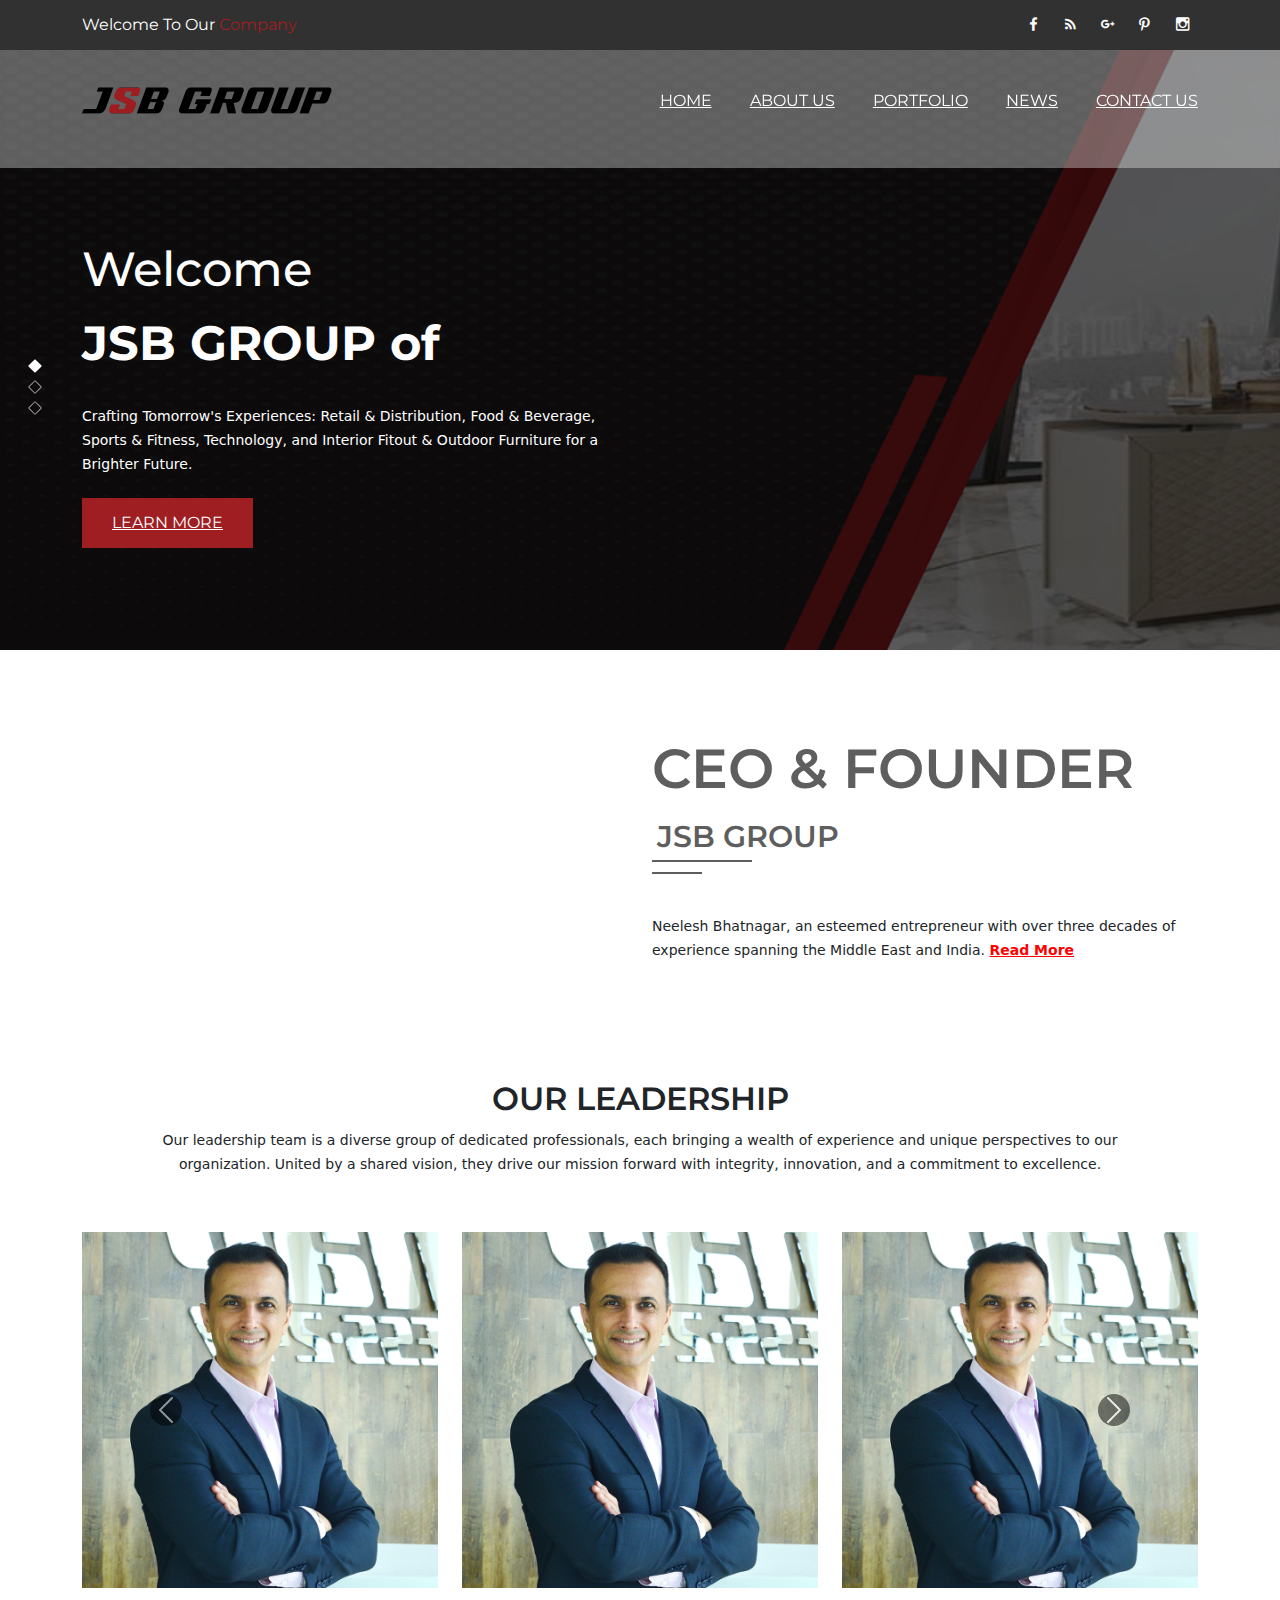
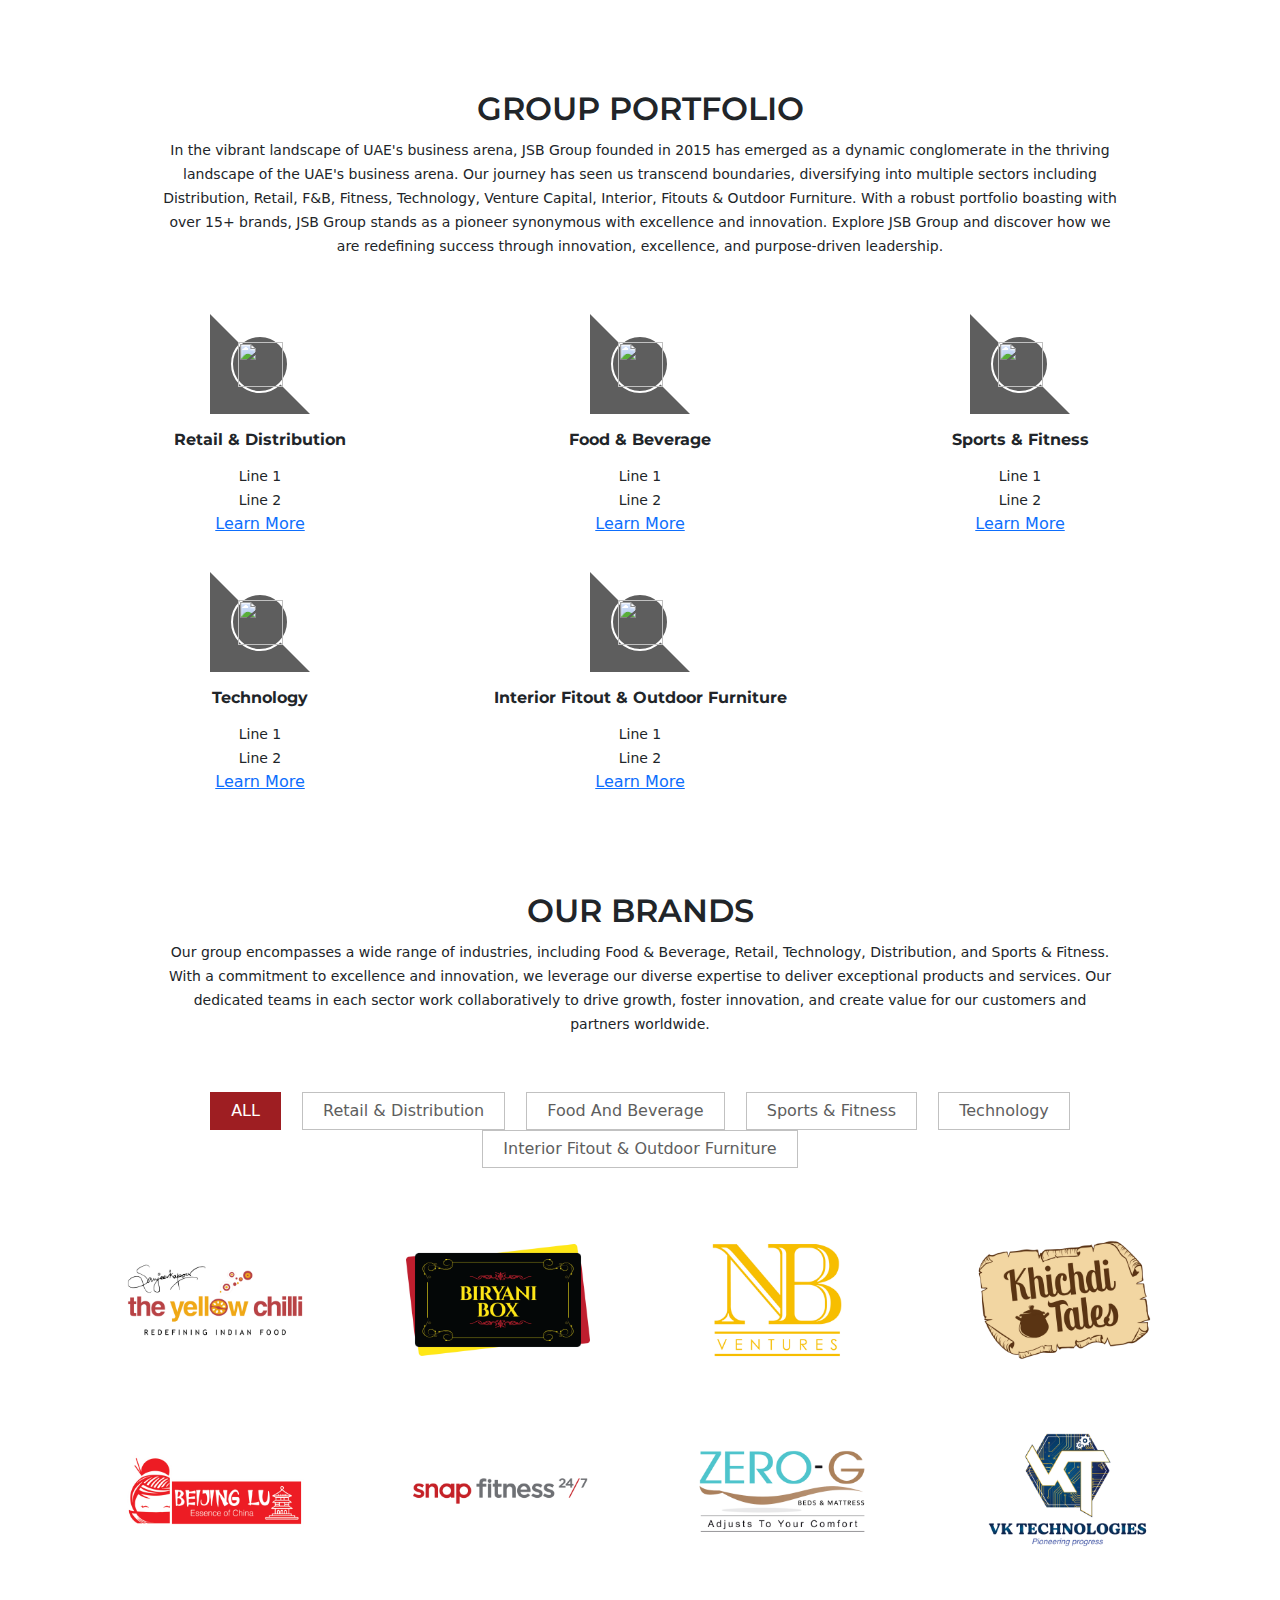
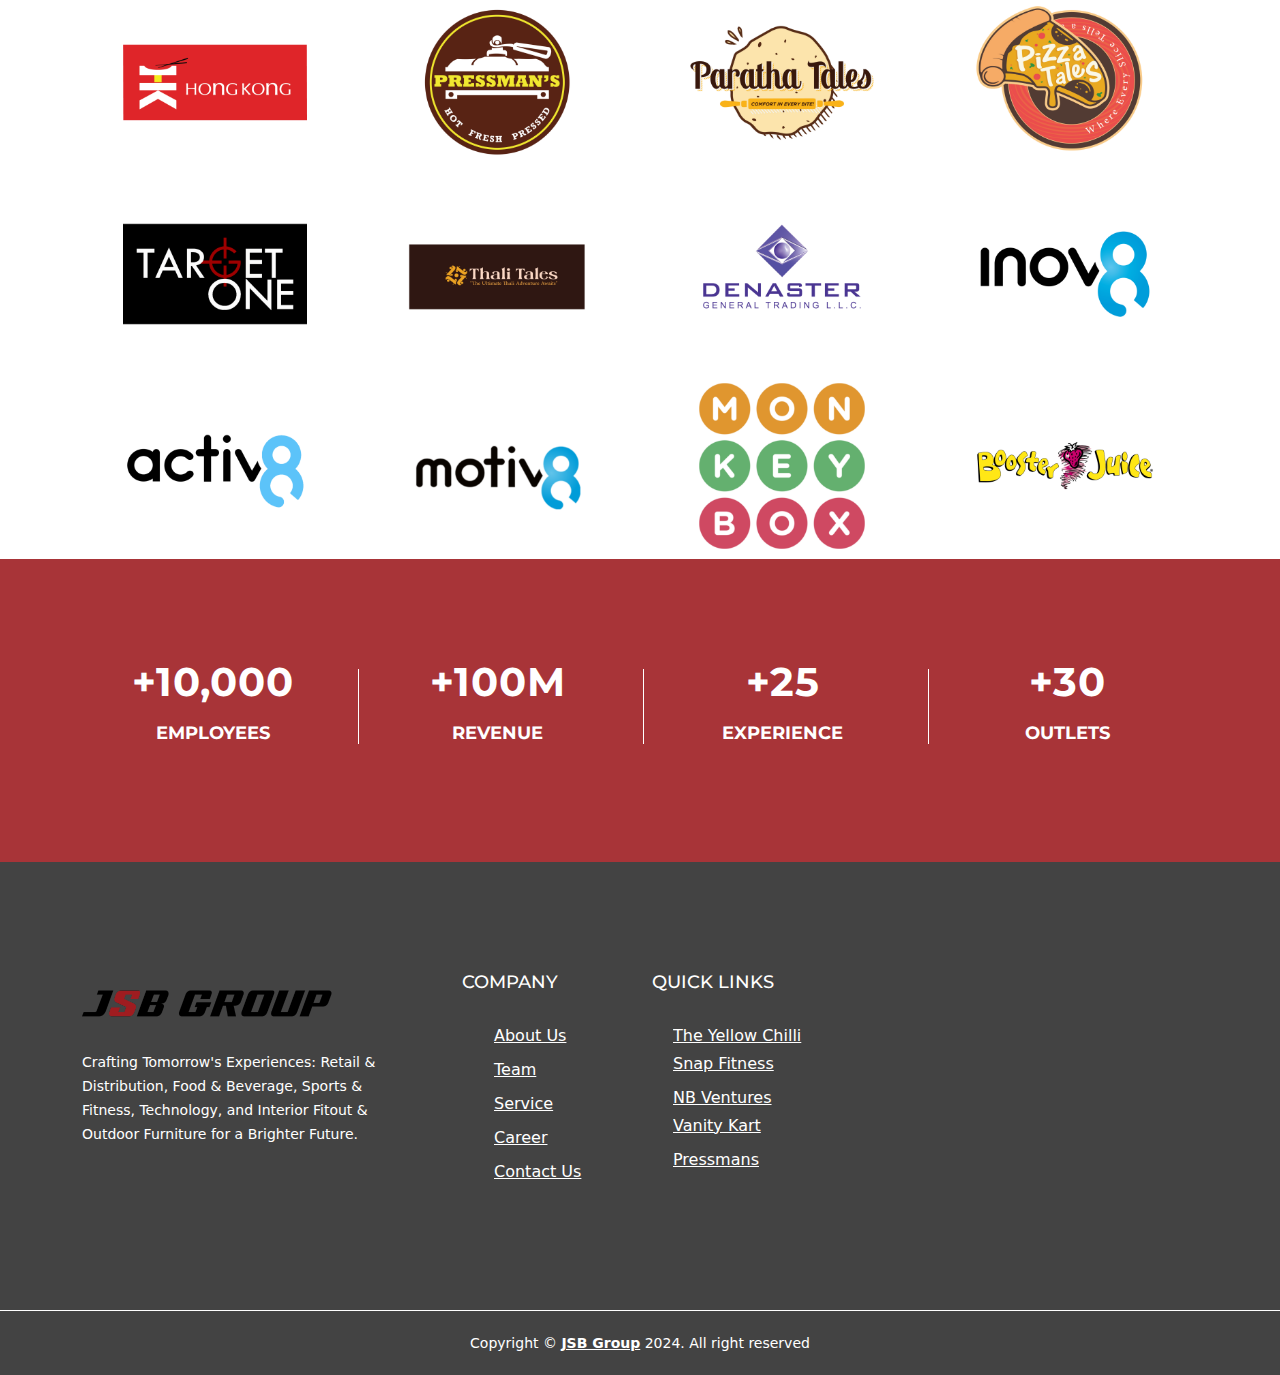
==== commit 0bdb5506: "Update index.html" ====
--- a/index.html
+++ b/index.html
@@ -6,6 +6,8 @@
         <title>Homepage || JSB GROUP</title>
         <meta name="description" content="">
         <meta name="viewport" content="width=device-width, initial-scale=1">
+
+        <link href='https://fonts.googleapis.com/css?family=Aptos:300,400,600,700|Poppins:300,400,500,600,700' rel='stylesheet' type='text/css'> 
        
 
         <!-- Favicon -->
@@ -50,11 +52,7 @@
         </style>
 
     </head>
-    <body>
-        <!--[if lt IE 8]>
-            <p class="browserupgrade">You are using an <strong>outdated</strong> browser. Please <a href="http://browsehappy.com/">upgrade your browser</a> to improve your experience.</p>
-        <![endif]-->
-        
+    <body>        
 		<!-- Header Area Start -->
 		<header class="header-area">
 		    <div class="header-top-area bg-dark-1 d-none d-md-block">
@@ -125,7 +123,7 @@
                                                     <!-- <b class=" rotate">Agencies</b> -->
                                                 </span>
                                             </h1>
-                                            <p>Crafting Tomorrow's Experiences: Bridging F&B, Retail, Distribution, and Technology for a Brighter Future. </p>
+                                            <p>Crafting Tomorrow's Experiences: Retail & Distribution, Food & Beverage, Sports & Fitness, Technology, and Interior Fitout & Outdoor Furniture for a Brighter Future.</p>
                                             <div class="banner-btn">
                                                 <a class="default-btn blue" href="about.html"><span>Learn more</span></a>
                                             </div>
@@ -188,57 +186,13 @@
 		        </div>
 		    </div>
 		</div>
-		<!-- Background Area End -->
-        <!-- Consultation Area Start -->
-        <!-- Consultation Area End -->
-        <!--Feature Area Start -->
-        <!-- <section class="feature-area ptb-110">
-            <div class="container">
-                <div class="row">
-                    <div class="col-lg-4 col-md-6">
-                        <div class="single-item text-center">
-                            <div class="f-icon">
-                                <img src="assets/images/icons/client-2.png" alt="">
-                            </div>
-                            <div class="item-text">
-                                <h3>Client Management</h3>
-                                <p>Lorem ipsum dolor sit amet consect adipi elit sed do eiusmod tempor.</p>
-                            </div>
-                        </div>
-                    </div>
-                    <div class="col-lg-4 col-md-6">
-                        <div class="single-item text-center">
-                            <div class="f-icon">
-                                <img src="assets/images/icons/investment-2.png" alt="">
-                            </div>
-                            <div class="item-text">
-                                <h3>Invesment Planing</h3>
-                                <p>Lorem ipsum dolor sit amet consect adipi elit sed do eiusmod tempor.</p>
-                            </div>
-                        </div>
-                    </div>
-                    <div class="col-lg-4 col-md-6">
-                        <div class="single-item text-center">
-                            <div class="f-icon">
-                                <img src="assets/images/icons/solution-2.png" alt="">
-                            </div>
-                            <div class="item-text">
-                                <h3>Business Solutions</h3>
-                                <p>Lorem ipsum dolor sit amet consect adipi elit sed do eiusmod tempor.</p>
-                            </div>
-                        </div>
-                    </div>
-                </div>
-            </div>
-        </section> -->
-        <!-- Feature Area End -->
-        <!-- Service Area Start -->
-        <section class="consultation-area bg-3 fix mt-5">
+		
+        <section class="consultation-area" style="margin-top: 110px;">
             <div class="container">
                 <div class="row align-items-center justify-content-center gy-5">
                     <div class="col-lg-6 col-md-6 col-sm-8">
                         <div class="consultation-img bounceInRight" data-wow-duration="2s" data-wow-delay=".5s">
-                            <img src="assets/images/banner/webjb-10.png" alt="">
+                            <img src="assets/images/banner/New_Img.jpg" alt="">
                         </div>
                     </div>
                     <div class="col-lg-6">
@@ -253,7 +207,7 @@
             </div>
         </section>
 
-        <section class="team-area pt-110 pb-80">
+        <section class="team-area" style="margin-top: 110px;">
             <div class="container">
                 <div class="section-title text-center">
                     <h2>Our Leadership</h2>
@@ -266,33 +220,33 @@
                             <div class="row">
                                 <div class="col-lg-4 col-md-6">
                                     <div class="single-team">
-                                        <div class="team-image"><img src="assets/images/banner/webjb-10.png" alt=""></div>
+                                        <div class="team-image"><img src="assets/images/team/jsbpartner4.jpg" alt=""></div>
                                         <div class="team-hover">
                                             <h4 style="font-size: 30px;">Praveen Bhatnagar</h4>
-                                            <p>Founder & Partner</p>
-                                            <p>ZeroG Beds & Mattress</p>
+                                            <p style="color:white; font-size: 20px;">Founder & Partner</p>
+                                            <p style="color:white; font-size: 10px;">ZeroG Beds & Mattress</p>
                                             <a href="team.html#firsthead" style="color: red; font-weight: bold;">Read More</a>
                                         </div>
                                     </div>
                                 </div>
                                 <div class="col-lg-4 col-md-6">
                                     <div class="single-team">
-                                        <div class="team-image"><img src="assets/images/banner/webjb-10.png" alt=""></div>
+                                        <div class="team-image"><img src="assets/images/team/jsbpartner4.jpg" alt=""></div>
                                         <div class="team-hover">
                                             <h4 style="font-size: 30px;">Rushab Bhatnagar</h4>
-                                            <p>Strategy Initiative</p>
-                                            <p>JSB Group</p>
+                                            <p style="color:white; font-size: 20px;">Strategy Initiative</p>
+                                            <p style="color:white; font-size: 10px;">JSB Group</p>
                                             <a href="team.html#secondhead" style="color: red; font-weight: bold;">Read More</a>
                                         </div>
                                     </div>
                                 </div>
                                 <div class="col-lg-4 col-md-6">
                                     <div class="single-team">
-                                        <div class="team-image"><img src="assets/images/team/jsbpartner1.jpg" alt=""></div>
+                                        <div class="team-image"><img src="assets/images/team/jsbpartner4.jpg" alt=""></div>
                                         <div class="team-hover">
                                             <h4 style="font-size: 30px;">Sanjeev Sinha</h4>
-                                            <p>Group CFO</p>
-                                            <p>JSB Group</p>
+                                            <p style="color:white; font-size: 20px;">Group CFO</p>
+                                            <p style="color:white; font-size: 10px;">JSB Group</p>
                                             <a href="team.html#thirdhead" style="color: red; font-weight: bold;">Read More</a>
                                         </div>
                                     </div>
@@ -303,33 +257,33 @@
                             <div class="row">
                                 <div class="col-lg-4 col-md-6">
                                     <div class="single-team">
-                                        <div class="team-image"><img src="assets/images/banner/webjb-10.png" alt=""></div>
+                                        <div class="team-image"><img src="assets/images/team/jsbpartner4.jpg" alt=""></div>
                                         <div class="team-hover">
                                             <h4 style="font-size: 30px;">Mohammed Ashik</h4>
-                                            <p>Group CTO</p>
-                                            <p>JSB Group</p>
+                                            <p style="color:white; font-size: 20px;">Group CTO</p>
+                                            <p style="color:white; font-size: 10px;">JSB Group</p>
                                             <a href="team.html#fourthhead" style="color: red; font-weight: bold;">Read More</a>
                                         </div>
                                     </div>
                                 </div>
                                 <div class="col-lg-4 col-md-6">
                                     <div class="single-team">
-                                        <div class="team-image"><img src="assets/images/team/jsbpartner2.jpg" alt=""></div>
+                                        <div class="team-image"><img src="assets/images/team/jsbpartner4.jpg" alt=""></div>
                                         <div class="team-hover">
                                             <h4 style="font-size: 30px;">Sanal Kumar</h4>
-                                            <p>Business Head</p>
-                                            <p>Target One</p>
+                                            <p style="color:white; font-size: 20px;">Business Head</p>
+                                            <p style="color:white; font-size: 10px;">Target One</p>
                                             <a href="team.html#fifthhead" style="color: red; font-weight: bold;">Read More</a>
                                         </div>
                                     </div>
                                 </div>
                                 <div class="col-lg-4 col-md-6">
                                     <div class="single-team">
-                                        <div class="team-image"><img src="assets/images/banner/webjb-10.png" alt=""></div>
+                                        <div class="team-image"><img src="assets/images/team/jsbpartner4.jpg" alt=""></div>
                                         <div class="team-hover">
                                             <h4 style="font-size: 30px;">Deep Bhogal</h4>
-                                            <p>Partner</p>
-                                            <p>Denaster & Harrison</p>
+                                            <p style="color:white; font-size: 20px;">Partner</p>
+                                            <p style="color:white; font-size: 10px;">Denaster & Harrison</p>
                                             <a href="team.html#sixthhead" style="color: red; font-weight: bold;">Read More</a>
                                         </div>
                                     </div>
@@ -340,11 +294,11 @@
                             <div class="row">
                                 <div class="col-lg-4 col-md-6">
                                     <div class="single-team">
-                                        <div class="team-image"><img src="assets/images/banner/webjb-10.png" alt=""></div>
+                                        <div class="team-image"><img src="assets/images/team/jsbpartner4.jpg" alt=""></div>
                                         <div class="team-hover">
                                             <h4 style="font-size: 30px;">Naz Ayat</h4>
-                                            <p>COO</p>
-                                            <p>Denaster & Harrison</p>
+                                            <p style="color:white; font-size: 20px;">COO</p>
+                                            <p style="color:white; font-size: 10px;">Denaster & Harrison</p>
                                             <a href="team.html#seventhhead" style="color: red; font-weight: bold;">Read More</a>
                                         </div>
                                     </div>
@@ -354,19 +308,19 @@
                                         <div class="team-image"><img src="assets/images/team/jsbpartner4.jpg" alt=""></div>
                                         <div class="team-hover">
                                             <h4 style="font-size: 30px;">Afshad Mistry</h4>
-                                            <p>Business Head</p>
-                                            <p>SnapFitness</p>
+                                            <p style="color:white; font-size: 20px;">Business Head</p>
+                                            <p style="color:white; font-size: 10px;">SnapFitness</p>
                                             <a href="team.html#eighthhead" style="color: red; font-weight: bold;">Read More</a>
                                         </div>
                                     </div>
                                 </div>
                                 <div class="col-lg-4 col-md-6">
                                     <div class="single-team">
-                                        <div class="team-image"><img src="assets/images/banner/webjb-10.png" alt=""></div>
+                                        <div class="team-image"><img src="assets/images/team/jsbpartner4.jpg" alt=""></div>
                                         <div class="team-hover">
                                             <h4 style="font-size: 30px;">Sawan Ravani</h4>
-                                            <p>Partner & CEO</p>
-                                            <p>Pressmans</p>
+                                            <p style="color:white; font-size: 20px;">Partner & CEO</p>
+                                            <p style="color:white; font-size: 10px;">Pressmans</p>
                                             <a href="team.html#ninthhead" style="color: red; font-weight: bold;">Read More</a>
                                         </div>
                                     </div>
@@ -386,7 +340,7 @@
             </div>
         </section>
 
-        <section class="service-area pt-110 pb-70">
+        <section class="service-area" style="margin-top: 110px;">
             <div class="container">
 
                 <div class="section-title text-center">
@@ -403,14 +357,14 @@
                         <div class="single-item text-center">
                             <div class="item-icon-bg">
                                 <div class="item-icons">
-                                    <span><img src="assets/images/icons/F&B.png" alt=""></span>
+                                    <span><img src="assets/images/icons/Icon_1.png" alt="" style="width: 45px; height: 45px; display: block; margin: 0 auto;"></span>
                                 </div>
                             </div>
                             <div class="item-text">
-                                <h3>Food &amp; Beverage</h3>
+                                <h3 style="font-size: 16px; font-weight: bold;">Retail & Distribution</h3>
                                 <p>Line 1</p>
                                 <p>Line 2</p>
-                                <a href="fab.html">Learn More</a>
+                                <a href="retail.html">Learn More</a>
                             </div>
                         </div>
                     </div>
@@ -418,14 +372,14 @@
                         <div class="single-item text-center">
                             <div class="item-icon-bg">
                                 <div class="item-icons">
-                                    <span><img src="assets/images/icons/fitness.png" alt=""></span>
+                                    <span><img src="assets/images/icons/Icon_2.png" alt="" style="width: 45px; height: 45px; display: block; margin: 0 auto;"></span>
                                 </div>
                             </div>
                             <div class="item-text">
-                                <h3>Fitness</h3>
+                                <h3 style="font-size: 16px; font-weight: bold;">Food & Beverage</h3>
                                 <p>Line 1</p>
                                 <p>Line 2</p>
-                                <a href="fitness.html">Learn More</a>
+                                <a href="fab.html">Learn More</a>
                             </div>
                         </div>
                     </div>
@@ -433,14 +387,14 @@
                         <div class="single-item text-center">
                             <div class="item-icon-bg">
                                 <div class="item-icons">
-                                    <span><img src="assets/images/icons/technology.png" alt=""></span>
+                                    <span><img src="assets/images/icons/Icon_3.png" alt="" style="width: 45px; height: 45px; display: block; margin: 0 auto;"></span>
                                 </div>
                             </div>
                             <div class="item-text">
-                                <h3>Technology</h3>
+                                <h3 style="font-size: 16px; font-weight: bold;">Sports & Fitness</h3>
                                 <p>Line 1</p>
                                 <p>Line 2</p>
-                                <a href="technology.html">Learn More</a>
+                                <a href="fitness.html">Learn More</a>
                             </div>
                         </div>
                     </div>
@@ -448,14 +402,14 @@
                         <div class="single-item text-center">
                             <div class="item-icon-bg">
                                 <div class="item-icons">
-                                    <span><img src="assets/images/icons/Trade.png" alt=""></span>
+                                    <span><img src="assets/images/icons/Icon_4.png" alt="" style="width: 45px; height: 45px; display: block; margin: 0 auto;"></span>
                                 </div>
                             </div>
                             <div class="item-text">
-                                <h3>Retail</h3>
+                                <h3 style="font-size: 16px; font-weight: bold;">Technology</h3>
                                 <p>Line 1</p>
                                 <p>Line 2</p>
-                                <a href="retail.html">Learn More</a>
+                                <a href="technology.html">Learn More</a>
                             </div>
                         </div>
                     </div>
@@ -463,11 +417,11 @@
                         <div class="single-item text-center">
                             <div class="item-icon-bg">
                                 <div class="item-icons">
-                                    <span><img src="assets/images/icons/Trade.png" alt=""></span>
+                                    <span><img src="assets/images/icons/Icon_5.png" alt="" style="width: 45px; height: 45px; display: block; margin: 0 auto;"></span>
                                 </div>
                             </div>
                             <div class="item-text">
-                                <h3>Furniture</h3>
+                                <h3 style="font-size: 16px; font-weight: bold;">Interior Fitout & Outdoor Furniture</h3>
                                 <p>Line 1</p>
                                 <p>Line 2</p>
                                 <a href="furniture.html">Learn More</a>
@@ -479,7 +433,7 @@
         </section>
         
 		<!-- Portfolio Area Start -->
-		<div class="portfolio-area pt-110 pb-100">
+		<div class="portfolio-area" style="margin-top: 70px;">
 			<div class="container">
                 <div class="section-title text-center">
                     <h2>OUR BRANDS</h2>
@@ -488,11 +442,11 @@
                 
                 <div class="portfolio-menu text-center">
                     <button class="active" data-filter="*">ALL</button>
+                    <button data-filter=".retail">Retail & Distribution</button>
                     <button data-filter=".food">Food and Beverage</button>
-                    <button data-filter=".fitness">Fitness</button>
+                    <button data-filter=".fitness">Sports & Fitness</button>
                     <button data-filter=".technology">Technology</button>
-                    <button data-filter=".retail">Retail</button>
-                    <button data-filter=".furniture">Furniture</button>
+                    <button data-filter=".furniture">Interior Fitout & Outdoor Furniture</button>
                 </div>	
 				
 				<div class="portfolio-custom-row">
@@ -557,87 +511,87 @@
                                 </div>
                             </div>
                         </div>
+                        <div class="col-lg-3 col-md-6 grid-item hover retail">
+                            <div class="portfolio hover-style">
+                                <a href="https://zerogmattress.ae/"><img src="assets/images/portfolio/NewZeroG.png" alt="" /></a>
+                                <div class="gallery-hover-effect">
+                                    <a class="gallery-icon img-popup" href="assets/images/portfolio/14.jpg">
+                                        <img src="assets/images/icons/zoom.png" alt="">
+                                    </a>
+                                </div>
+                            </div>
+                        </div>
+                        <div class="col-lg-3 col-md-6 grid-item hover technology">
+                            <div class="portfolio hover-style">
+                                <a href="https://vktechnologiesme.com/"><img src="assets/images/portfolio/NewVKTech.png" alt="" /></a>
+                                <div class="gallery-hover-effect">
+                                    <a class="gallery-icon img-popup" href="assets/images/portfolio/14.jpg">
+                                        <img src="assets/images/icons/zoom.png" alt="">
+                                    </a>
+                                </div>
+                            </div>
+                        </div>
+                        <div class="col-lg-3 col-md-6 grid-item hover food">
+                            <div class="portfolio hover-style">
+                                <a href="fab.html"><img src="assets/images/portfolio/NewHongKong.png" alt="" /></a>
+                                <div class="gallery-hover-effect">
+                                    <a class="gallery-icon img-popup" href="assets/images/portfolio/14.jpg">
+                                        <img src="assets/images/icons/zoom.png" alt="">
+                                    </a>
+                                </div>
+                            </div>
+                        </div>
+                        <div class="col-lg-3 col-md-6 grid-item hover food">
+                            <div class="portfolio hover-style">
+                                <a href="https://pressmans.com/"><img src="assets/images/portfolio/NewPressman.png" alt="" /></a>
+                                <div class="gallery-hover-effect">
+                                    <a class="gallery-icon img-popup" href="assets/images/portfolio/14.jpg">
+                                        <img src="assets/images/icons/zoom.png" alt="">
+                                    </a>
+                                </div>
+                            </div>
+                        </div>
+                        <div class="col-lg-3 col-md-6 grid-item hover food">
+                            <div class="portfolio hover-style">
+                                <a href="https://www.parathatales.com/"><img src="assets/images/portfolio/NewParathaTales.png" alt="" /></a>
+                                <div class="gallery-hover-effect">
+                                    <a class="gallery-icon img-popup" href="assets/images/portfolio/14.jpg">
+                                        <img src="assets/images/icons/zoom.png" alt="">
+                                    </a>
+                                </div>
+                            </div>
+                        </div>
+                        <div class="col-lg-3 col-md-6 grid-item hover food">
+                            <div class="portfolio hover-style">
+                                <a href="fab.html"><img src="assets/images/portfolio/NewPizzaTales.png" alt="" /></a>
+                                <div class="gallery-hover-effect">
+                                    <a class="gallery-icon img-popup" href="assets/images/portfolio/14.jpg">
+                                        <img src="assets/images/icons/zoom.png" alt="">
+                                    </a>
+                                </div>
+                            </div>
+                        </div>
+                        <div class="col-lg-3 col-md-6 grid-item hover retail">
+                            <div class="portfolio hover-style">
+                                <a href="https://targetoneme.com/"><img src="assets/images/portfolio/NewTargetOne.png" alt="" /></a>
+                                <div class="gallery-hover-effect">
+                                    <a class="gallery-icon img-popup" href="assets/images/portfolio/14.jpg">
+                                        <img src="assets/images/icons/zoom.png" alt="">
+                                    </a>
+                                </div>
+                            </div>
+                        </div>
+                        <div class="col-lg-3 col-md-6 grid-item hover food">
+                            <div class="portfolio hover-style">
+                                <a href="fab.html"><img src="assets/images/portfolio/NewThaliTales.png" alt="" /></a>
+                                <div class="gallery-hover-effect">
+                                    <a class="gallery-icon img-popup" href="assets/images/portfolio/14.jpg">
+                                        <img src="assets/images/icons/zoom.png" alt="">
+                                    </a>
+                                </div>
+                            </div>
+                        </div>
                         <div class="col-lg-3 col-md-6 grid-item hover furniture">
-                            <div class="portfolio hover-style">
-                                <a href="https://zerogmattress.ae/"><img src="assets/images/portfolio/NewZeroG.png" alt="" /></a>
-                                <div class="gallery-hover-effect">
-                                    <a class="gallery-icon img-popup" href="assets/images/portfolio/14.jpg">
-                                        <img src="assets/images/icons/zoom.png" alt="">
-                                    </a>
-                                </div>
-                            </div>
-                        </div>
-                        <div class="col-lg-3 col-md-6 grid-item hover technology">
-                            <div class="portfolio hover-style">
-                                <a href="https://vktechnologiesme.com/"><img src="assets/images/portfolio/NewVKTech.png" alt="" /></a>
-                                <div class="gallery-hover-effect">
-                                    <a class="gallery-icon img-popup" href="assets/images/portfolio/14.jpg">
-                                        <img src="assets/images/icons/zoom.png" alt="">
-                                    </a>
-                                </div>
-                            </div>
-                        </div>
-                        <div class="col-lg-3 col-md-6 grid-item hover food">
-                            <div class="portfolio hover-style">
-                                <a href="fab.html"><img src="assets/images/portfolio/NewHongKong.png" alt="" /></a>
-                                <div class="gallery-hover-effect">
-                                    <a class="gallery-icon img-popup" href="assets/images/portfolio/14.jpg">
-                                        <img src="assets/images/icons/zoom.png" alt="">
-                                    </a>
-                                </div>
-                            </div>
-                        </div>
-                        <div class="col-lg-3 col-md-6 grid-item hover food">
-                            <div class="portfolio hover-style">
-                                <a href="https://pressmans.com/"><img src="assets/images/portfolio/NewPressman.png" alt="" /></a>
-                                <div class="gallery-hover-effect">
-                                    <a class="gallery-icon img-popup" href="assets/images/portfolio/14.jpg">
-                                        <img src="assets/images/icons/zoom.png" alt="">
-                                    </a>
-                                </div>
-                            </div>
-                        </div>
-                        <div class="col-lg-3 col-md-6 grid-item hover food">
-                            <div class="portfolio hover-style">
-                                <a href="https://www.parathatales.com/"><img src="assets/images/portfolio/NewParathaTales.png" alt="" /></a>
-                                <div class="gallery-hover-effect">
-                                    <a class="gallery-icon img-popup" href="assets/images/portfolio/14.jpg">
-                                        <img src="assets/images/icons/zoom.png" alt="">
-                                    </a>
-                                </div>
-                            </div>
-                        </div>
-                        <div class="col-lg-3 col-md-6 grid-item hover food">
-                            <div class="portfolio hover-style">
-                                <a href="fab.html"><img src="assets/images/portfolio/NewPizzaTales.png" alt="" /></a>
-                                <div class="gallery-hover-effect">
-                                    <a class="gallery-icon img-popup" href="assets/images/portfolio/14.jpg">
-                                        <img src="assets/images/icons/zoom.png" alt="">
-                                    </a>
-                                </div>
-                            </div>
-                        </div>
-                        <div class="col-lg-3 col-md-6 grid-item hover retail">
-                            <div class="portfolio hover-style">
-                                <a href="https://targetoneme.com/"><img src="assets/images/portfolio/NewTargetOne.png" alt="" /></a>
-                                <div class="gallery-hover-effect">
-                                    <a class="gallery-icon img-popup" href="assets/images/portfolio/14.jpg">
-                                        <img src="assets/images/icons/zoom.png" alt="">
-                                    </a>
-                                </div>
-                            </div>
-                        </div>
-                        <div class="col-lg-3 col-md-6 grid-item hover food">
-                            <div class="portfolio hover-style">
-                                <a href="fab.html"><img src="assets/images/portfolio/NewThaliTales.png" alt="" /></a>
-                                <div class="gallery-hover-effect">
-                                    <a class="gallery-icon img-popup" href="assets/images/portfolio/14.jpg">
-                                        <img src="assets/images/icons/zoom.png" alt="">
-                                    </a>
-                                </div>
-                            </div>
-                        </div>
-                        <div class="col-lg-3 col-md-6 grid-item hover retail">
                             <div class="portfolio hover-style">
                                 <a href="https://www.denaster.com/"><img src="assets/images/portfolio/NewDenaster.png" alt="" /></a>
                                 <div class="gallery-hover-effect">
@@ -733,114 +687,7 @@
                 </div>
             </div>
         </div>
-        <!-- Fun Factor Area End -->
-        <!-- Testimonial Area Start -->
-        <div class="testimonial-area bg-5 overlay-3 ptb-110" style="background-image: url('assets/images/banner/webjb-32.png'); background-size: cover; background-position: center; background-repeat: no-repeat;">
-            <div class="testimonial-two-wrapper text-center">
-                <div class="single-testimonial">
-                    <div class="testi-img"><img src="assets/images/testimonial/1.jpg" alt=""></div>
-                    <p>Lorem ipsum dolor sit amet, consectetur adipisicing elit, sed do eiusmod tempor incididunt ut labor et dolore magna aliqua. Ut enim ad minim veniam, quis nostrud.</p>
-                    <h5>Tommaso Carbone</h5>
-                    <h6>CEO</h6>
-                </div>
-                <div class="single-testimonial">
-                    <div class="testi-img"><img src="assets/images/testimonial/1.jpg" alt=""></div>
-                    <p>Lorem ipsum dolor sit amet, consectetur adipisicing elit, sed do eiusmod tempor incididunt ut labor et dolore magna aliqua. Ut enim ad minim veniam, quis nostrud.</p>
-                    <h5>Tommaso Carbone</h5>
-                    <h6>CEO</h6>
-                </div>
-                <div class="single-testimonial">
-                    <div class="testi-img"><img src="assets/images/testimonial/1.jpg" alt=""></div>
-                    <p>Lorem ipsum dolor sit amet, consectetur adipisicing elit, sed do eiusmod tempor incididunt ut labor et dolore magna aliqua. Ut enim ad minim veniam, quis nostrud.</p>
-                    <h5>Tommaso Carbone</h5>
-                    <h6>CEO</h6>
-                </div>
-            </div>
-        </div>
-        <!-- Testimonial Area End -->
-        <!-- Newsletter Area Start -->
-        <!-- <div class="newsletter-area bg-6 ptb-110">
-            <div class="container">
-                <div class="row justify-content-center ">
-                    <div class="col-xl-6 col-md-8">
-                        <div class="newsletter-text text-center">
-                            <h3>Sign up for our monthly newsletter </h3>
-                            <div class="newsletter-form">
-                                <form action="#" id="mc-form" class="mc-form fix">
-                                    <input id="mc-email" type="email" name="email" placeholder="Your Mail*">
-                                    <button id="mc-submit" type="submit" class="default-btn"><span>SUBSCRIBE</span></button>  
-                                </form>
-                                <mailchimp-alerts Start
-                                <div class="mailchimp-alerts">
-                                    <div class="mailchimp-submitting"></div>
-                                    <div class="mailchimp-success"></div>
-                                    <div class="mailchimp-error"></div>
-                                </div>
-                                 mailchimp-alerts end
-                            </div>
-                        </div>
-                    </div>
-                </div>
-            </div>
-        </div> -->
-        <!-- Newsletter Area End -->
-        <!-- Blog Area Start -->
-        <!-- <div class="blog-area pt-110 pb-90">
-            <div class="container">
-                
-                <div class="section-title text-center">
-                    <h2>Latest blog</h2>
-                    <p>Lorem ipsum dolor sit amet, consectetur adipisicing elit, sed do eiusmod tempor <br> incididunt ut labore et dolore magna aliqua. </p>
-                </div>
-
-                <div class="custom-row">
-                    <div class="blog-carousel">
-                        <div class="custom-col">
-                            <div class="single-blog">
-                                <div class="blog-img">
-                                    <a href="blog-details.html"><img src="assets/images/blog/7.jpg" alt=""></a>
-                                </div>
-                                <div class="blog-text">
-                                    <a class="post-date" href="blog.html">14 Sep , 2017</a>
-                                    <h5>
-                                        <a href="blog-details.html">Lorem ipsum dolor sit ametadipelitse do eiusmod tempor.</a>
-                                    </h5>
-                                    <a href="blog-details.html" class="blog-btn">Read more<i class="zmdi zmdi-caret-right"></i></a>
-                                </div>
-                            </div>
-                        </div>
-                        <div class="custom-col">
-                            <div class="single-blog">
-                                <div class="blog-img">
-                                    <a href="blog-details.html"><img src="assets/images/blog/8.jpg" alt=""></a>
-                                </div>
-                                <div class="blog-text">
-                                    <a class="post-date" href="blog.html">20 Feb , 2017</a>
-                                    <h5>
-                                        <a href="blog-details.html">Dolor possimus aliquident reprehenderit mollitia culpa</a>
-                                    </h5>
-                                    <a href="blog-details.html" class="blog-btn">Read more<i class="zmdi zmdi-caret-right"></i></a>
-                                </div>
-                            </div>
-                        </div>
-                        <div class="custom-col">
-                            <div class="single-blog">
-                                <div class="blog-img">
-                                    <a href="blog-details.html"><img src="assets/images/blog/9.jpg" alt=""></a>
-                                </div>
-                                <div class="blog-text">
-                                    <a class="post-date" href="blog.html">19 Mar , 2017</a>
-                                    <h5>
-                                        <a href="blog-details.html">Oremque fuga sit aut aperiam veritati pariatur harumdi</a>
-                                    </h5>
-                                    <a href="blog-details.html" class="blog-btn">Read more<i class="zmdi zmdi-caret-right"></i></a>
-                                </div>
-                            </div>
-                        </div>
-                    </div>
-                </div>
-            </div>
-        </div> -->
+        
         <!-- Blog Area End -->
         <!-- Footer Area Start -->
         <footer class="footer-area bg-7 overlay-6">
@@ -852,28 +699,10 @@
                                 <div class="footer-logo">
                                     <a href="index.html"><img src="assets/images/logo/JSB Group Logo.png" alt="Conjoint"></a>
                                 </div>
-                                <p>Lorem ipsum dolor sit amet, consectetur adipil elit sed do eiusmod tempor incididunt ut labor et dolore magna aliqua. Perspiciatis quisquam nulla, aspernatur minima iure animi temper.</p>
-                            </div>
-                        </div>
-                        <!-- <div class="col-lg-3 col-md-4 col-sm-7">
-                            <div class="single-footer-widget">
-                                <h4>contact us</h4>
-                                <div class="footer-c-info">
-                                    <span class="c-icon"><i class="zmdi zmdi-pin"></i></span>
-                                    <span class="c-text">House No 08, Road No 08, Mah Hya, Dhaka, Bangladesh</span>
-                                </div>
-                                <div class="footer-c-info">
-                                    <span class="c-icon"><i class="zmdi zmdi-email"></i></span>
-                                    <span class="c-text">Username@gmail.com</span>
-                                    <span class="c-text">Damo@gmail.com</span>
-                                </div>
-                                <div class="footer-c-info">
-                                    <span class="c-icon"><i class="zmdi zmdi-phone"></i></span>
-                                    <span class="c-text">+660 256 24857</span>
-                                    <span class="c-text">+660 256 24857</span>
-                                </div>
-                            </div>
-                        </div> -->
+                                <p>Crafting Tomorrow's Experiences: Retail & Distribution, Food & Beverage, Sports & Fitness, Technology, and Interior Fitout & Outdoor Furniture for a Brighter Future. </p>
+                            </div>
+                        </div>
+                        
                         <div class="col-lg-2 col-md-4 col-sm-5">
                             <div class="single-footer-widget">
                                 <h4>COMPANY</h4>
@@ -894,8 +723,8 @@
                                         <a href="blog-details.html"><img src="assets/images/blog/s-1.jpg" alt=""></a>
                                     </div>
                                     <div class="footer-post-text">
-                                        <a href="blog-details.html" class="p-title">The Yellow Chilli</a>
-                                        <a class="f-post-date" href="blog.html">Snap Fitness</a>
+                                        <a href="https://theyellowchillime.com/" class="p-title">The Yellow Chilli</a>
+                                        <a class="f-post-date" href="https://www.snapfitness.com/ae">Snap Fitness</a>
                                     </div>
                                 </div>
                                 <div class="footer-post">
@@ -903,8 +732,8 @@
                                         <a href="blog-details.html"><img src="assets/images/blog/s-2.jpg" alt=""></a>
                                     </div>
                                     <div class="footer-post-text">
-                                        <a href="blog-details.html" class="p-title">NB Ventures</a>
-                                        <a class="f-post-date" href="blog.html">Vanity Kart</a>
+                                        <a href="https://nbventuresme.com/" class="p-title">NB Ventures</a>
+                                        <a class="f-post-date" href="https://vktechnologiesme.com/">Vanity Kart</a>
                                     </div>
                                 </div>
                                 <div class="footer-post">
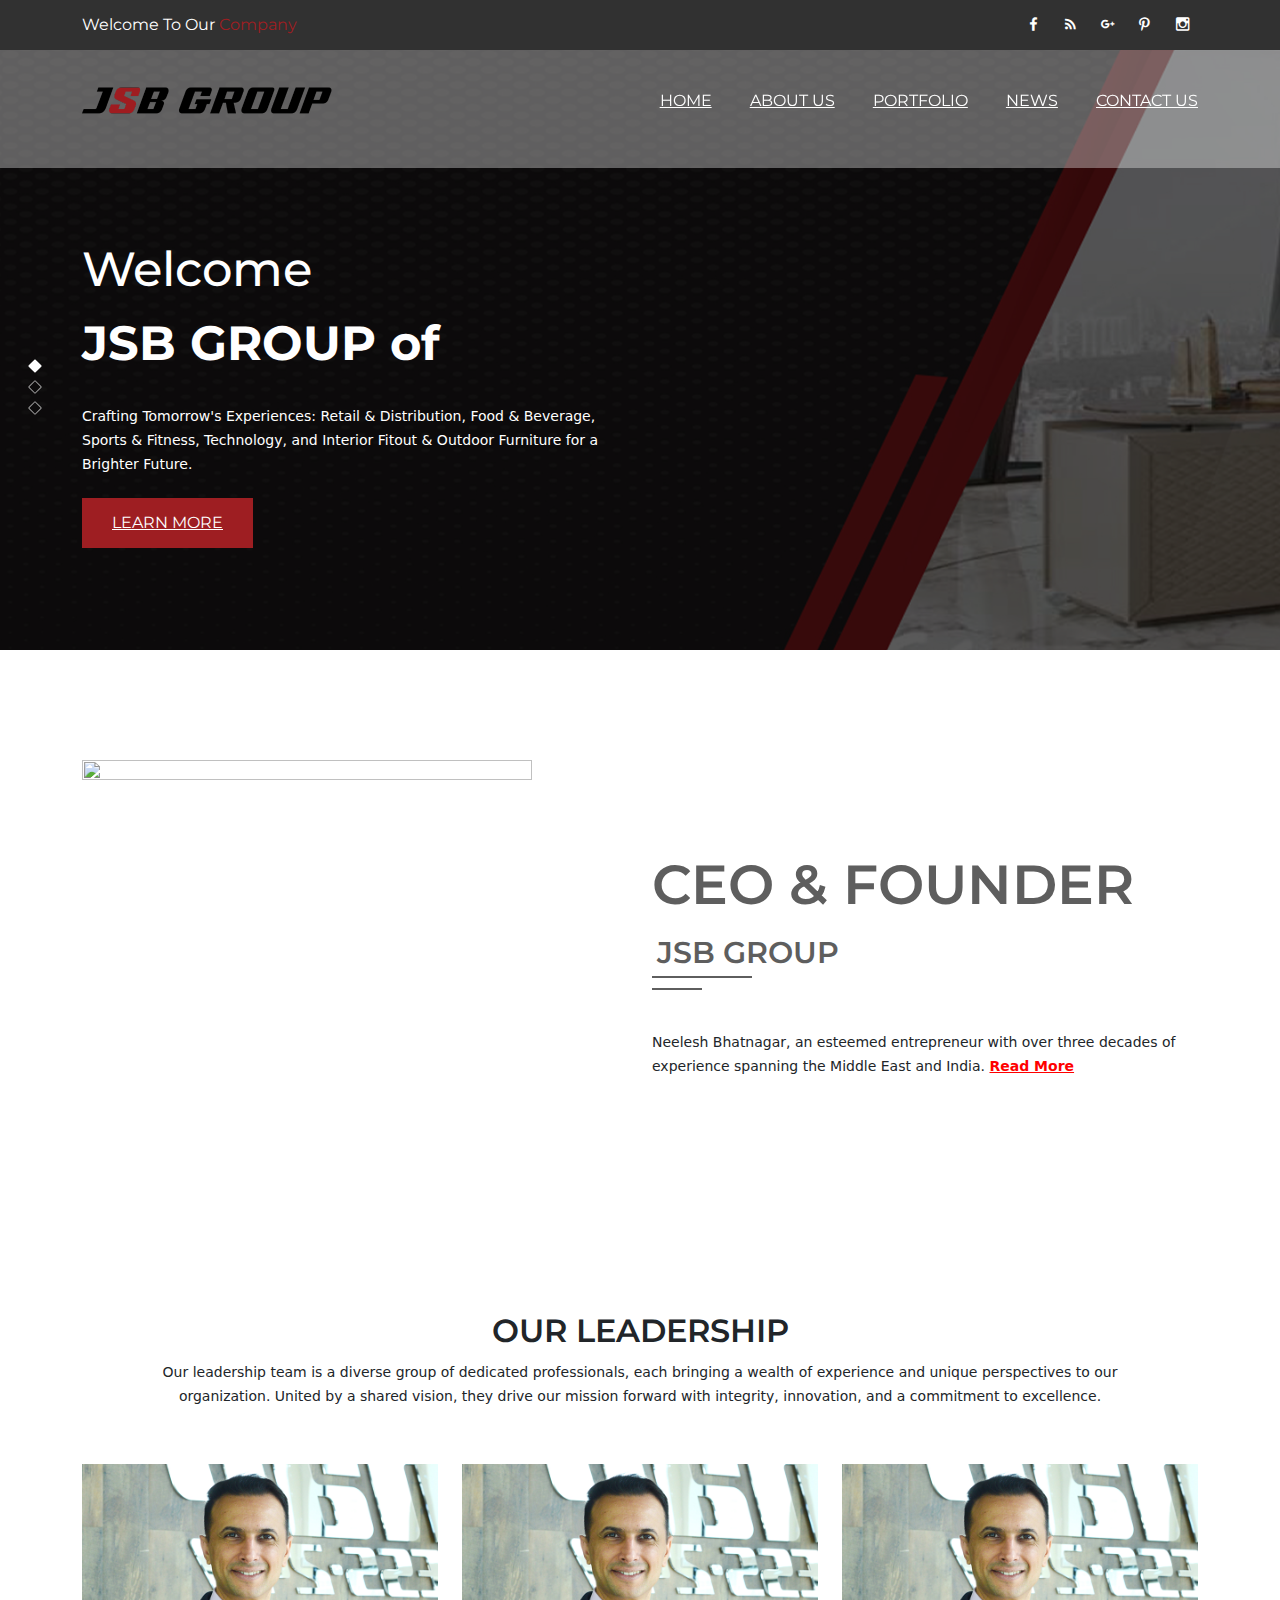
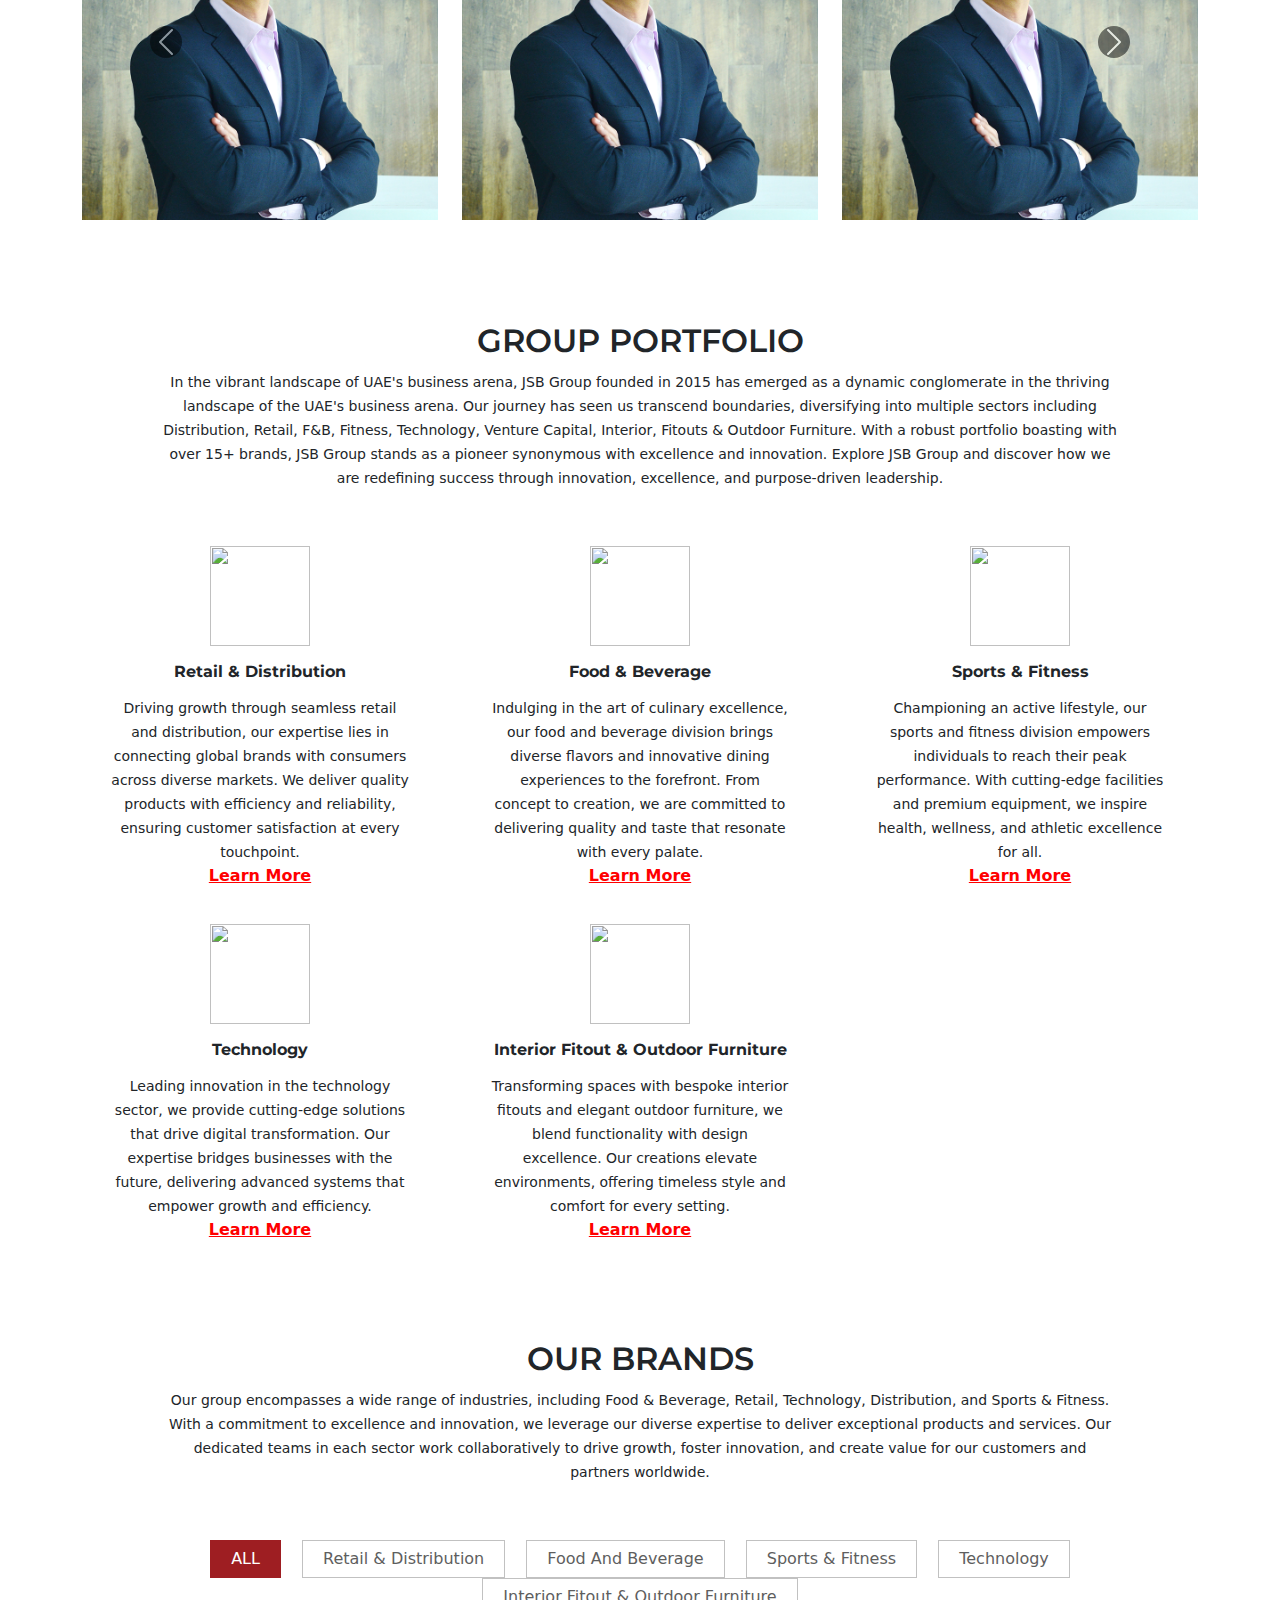
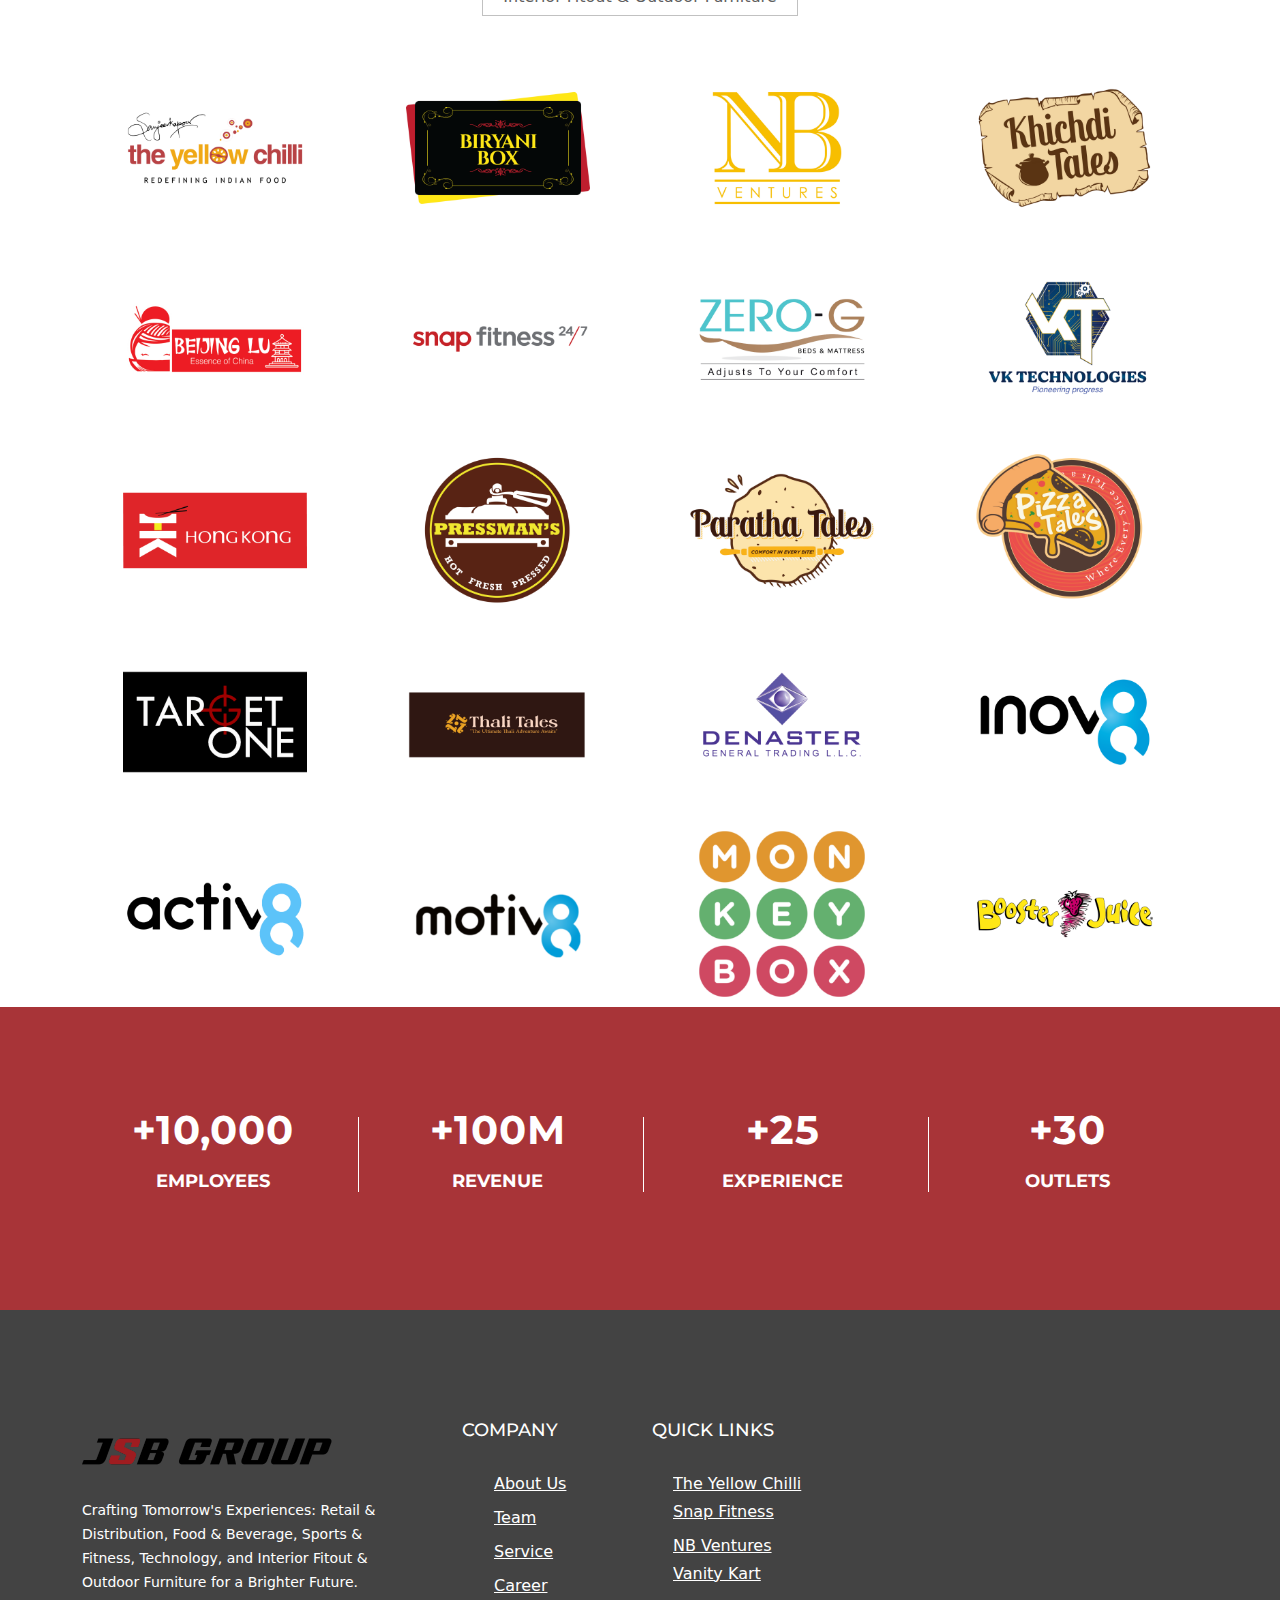
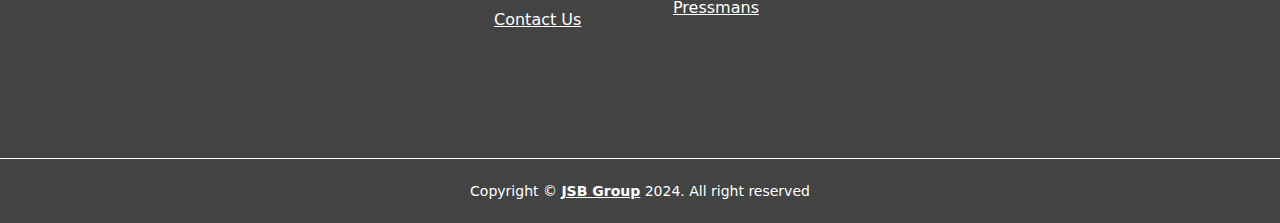
==== commit b7fe8793: "Update index.html" ====
--- a/index.html
+++ b/index.html
@@ -192,7 +192,7 @@
                 <div class="row align-items-center justify-content-center gy-5">
                     <div class="col-lg-6 col-md-6 col-sm-8">
                         <div class="consultation-img bounceInRight" data-wow-duration="2s" data-wow-delay=".5s">
-                            <img src="assets/images/banner/New_Img.jpg" alt="">
+                            <img src="assets/images/banner/New_Img.jpg" alt="" width="450px" height="450px">
                         </div>
                     </div>
                     <div class="col-lg-6">
@@ -355,76 +355,51 @@
                 <div class="row">
                     <div class="col-lg-4 col-md-6">
                         <div class="single-item text-center">
-                            <div class="item-icon-bg">
-                                <div class="item-icons">
-                                    <span><img src="assets/images/icons/Icon_1.png" alt="" style="width: 45px; height: 45px; display: block; margin: 0 auto;"></span>
-                                </div>
-                            </div>
+                            <div><img src="assets/images/icons/Icon_1.png" alt="" style="width: 100px; height: 100px; display: block; margin: 0 auto;"></div>
                             <div class="item-text">
                                 <h3 style="font-size: 16px; font-weight: bold;">Retail & Distribution</h3>
-                                <p>Line 1</p>
-                                <p>Line 2</p>
-                                <a href="retail.html">Learn More</a>
+                                <p>Driving growth through seamless retail and distribution, our expertise lies in connecting global brands with consumers across diverse markets. We deliver quality products with efficiency and reliability, ensuring customer satisfaction at every touchpoint.</p>
+                                <a href="retail.html" style="color: red; font-weight: bold;">Learn More</a>
                             </div>
                         </div>
                     </div>
                     <div class="col-lg-4 col-md-6">
                         <div class="single-item text-center">
-                            <div class="item-icon-bg">
-                                <div class="item-icons">
-                                    <span><img src="assets/images/icons/Icon_2.png" alt="" style="width: 45px; height: 45px; display: block; margin: 0 auto;"></span>
-                                </div>
-                            </div>
+                            <div><img src="assets/images/icons/Icon_2.png" alt="" style="width: 100px; height: 100px; display: block; margin: 0 auto;"></div>
                             <div class="item-text">
                                 <h3 style="font-size: 16px; font-weight: bold;">Food & Beverage</h3>
-                                <p>Line 1</p>
-                                <p>Line 2</p>
-                                <a href="fab.html">Learn More</a>
+                                <p>Indulging in the art of culinary excellence, our food and beverage division brings diverse flavors and innovative dining experiences to the forefront. From concept to creation, we are committed to delivering quality and taste that resonate with every palate.</p>
+                                <a href="fab.html" style="color: red; font-weight: bold;">Learn More</a>
                             </div>
                         </div>
                     </div>
                     <div class="col-lg-4 col-md-6">
                         <div class="single-item text-center">
-                            <div class="item-icon-bg">
-                                <div class="item-icons">
-                                    <span><img src="assets/images/icons/Icon_3.png" alt="" style="width: 45px; height: 45px; display: block; margin: 0 auto;"></span>
-                                </div>
-                            </div>
+                            <div><img src="assets/images/icons/Icon_3.png" alt="" style="width: 100px; height: 100px; display: block; margin: 0 auto;"></div>
                             <div class="item-text">
                                 <h3 style="font-size: 16px; font-weight: bold;">Sports & Fitness</h3>
-                                <p>Line 1</p>
-                                <p>Line 2</p>
-                                <a href="fitness.html">Learn More</a>
+                                <p>Championing an active lifestyle, our sports and fitness division empowers individuals to reach their peak performance. With cutting-edge facilities and premium equipment, we inspire health, wellness, and athletic excellence for all.</p>
+                                <a href="fitness.html" style="color: red; font-weight: bold;">Learn More</a>
                             </div>
                         </div>
                     </div>
                     <div class="col-lg-4 col-md-6">
                         <div class="single-item text-center">
-                            <div class="item-icon-bg">
-                                <div class="item-icons">
-                                    <span><img src="assets/images/icons/Icon_4.png" alt="" style="width: 45px; height: 45px; display: block; margin: 0 auto;"></span>
-                                </div>
-                            </div>
+                            <div><img src="assets/images/icons/Icon_4.png" alt="" style="width: 100px; height: 100px; display: block; margin: 0 auto;"></div>
                             <div class="item-text">
                                 <h3 style="font-size: 16px; font-weight: bold;">Technology</h3>
-                                <p>Line 1</p>
-                                <p>Line 2</p>
-                                <a href="technology.html">Learn More</a>
+                                <p>Leading innovation in the technology sector, we provide cutting-edge solutions that drive digital transformation. Our expertise bridges businesses with the future, delivering advanced systems that empower growth and efficiency.</p>
+                                <a href="technology.html" style="color: red; font-weight: bold;">Learn More</a>
                             </div>
                         </div>
                     </div>
                     <div class="col-lg-4 col-md-6">
                         <div class="single-item text-center">
-                            <div class="item-icon-bg">
-                                <div class="item-icons">
-                                    <span><img src="assets/images/icons/Icon_5.png" alt="" style="width: 45px; height: 45px; display: block; margin: 0 auto;"></span>
-                                </div>
-                            </div>
+                            <div><img src="assets/images/icons/Icon_5.png" alt="" style="width: 100px; height: 100px; display: block; margin: 0 auto;"></div>
                             <div class="item-text">
                                 <h3 style="font-size: 16px; font-weight: bold;">Interior Fitout & Outdoor Furniture</h3>
-                                <p>Line 1</p>
-                                <p>Line 2</p>
-                                <a href="furniture.html">Learn More</a>
+                                <p>Transforming spaces with bespoke interior fitouts and elegant outdoor furniture, we blend functionality with design excellence. Our creations elevate environments, offering timeless style and comfort for every setting.</p>
+                                <a href="furniture.html" style="color: red; font-weight: bold;">Learn More</a>
                             </div>
                         </div>
                     </div>
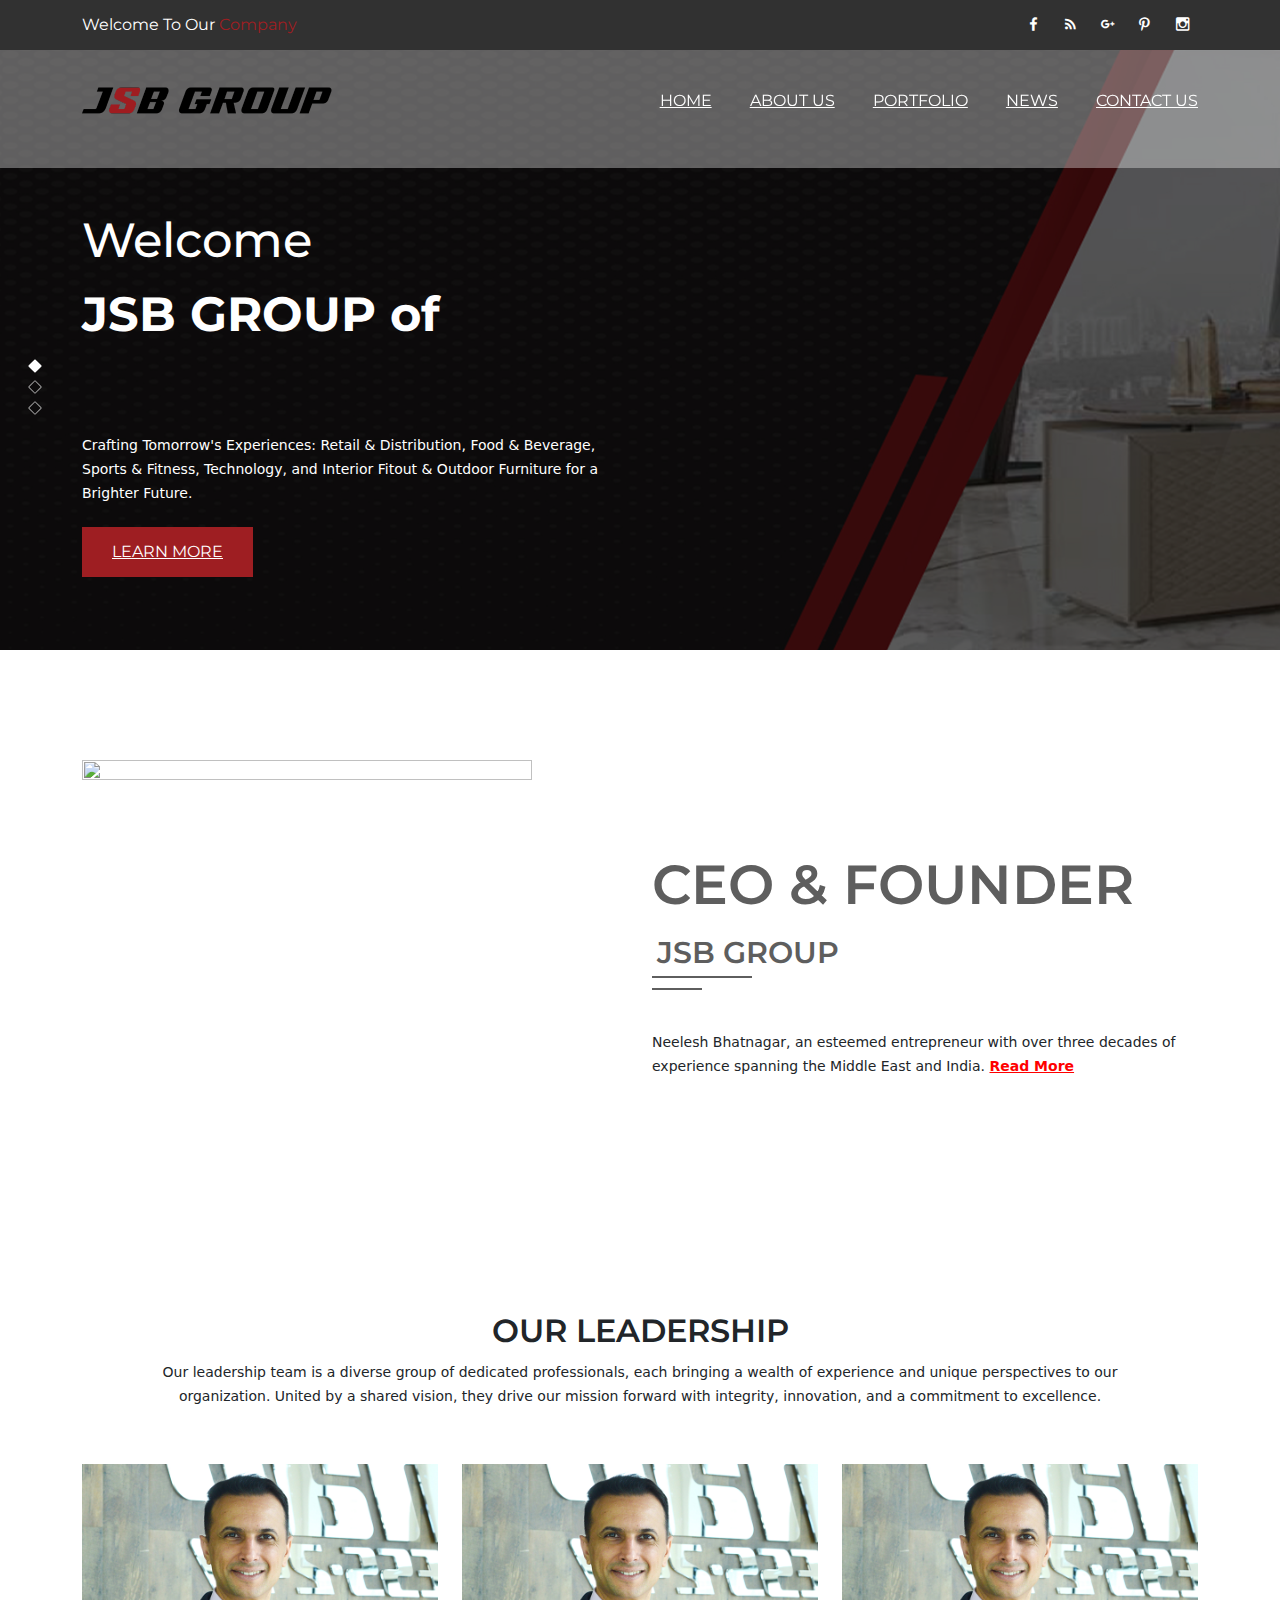
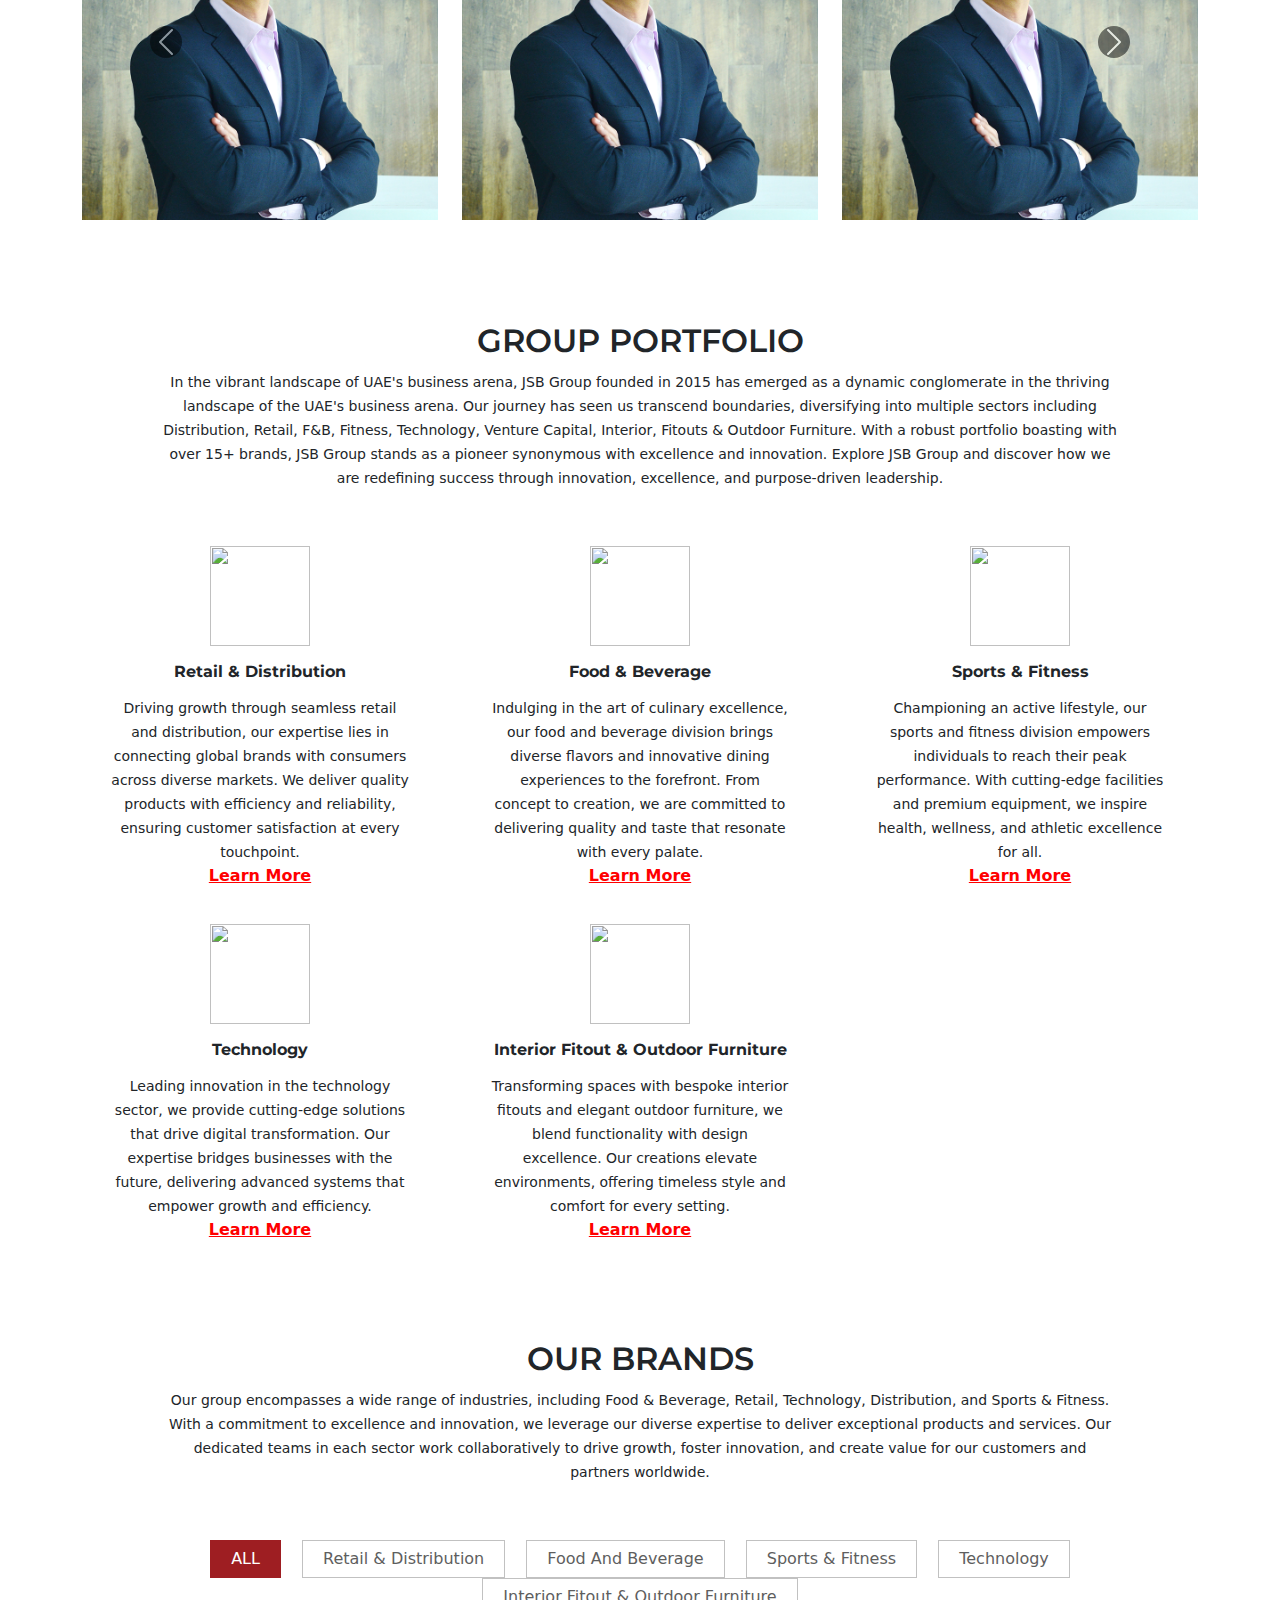
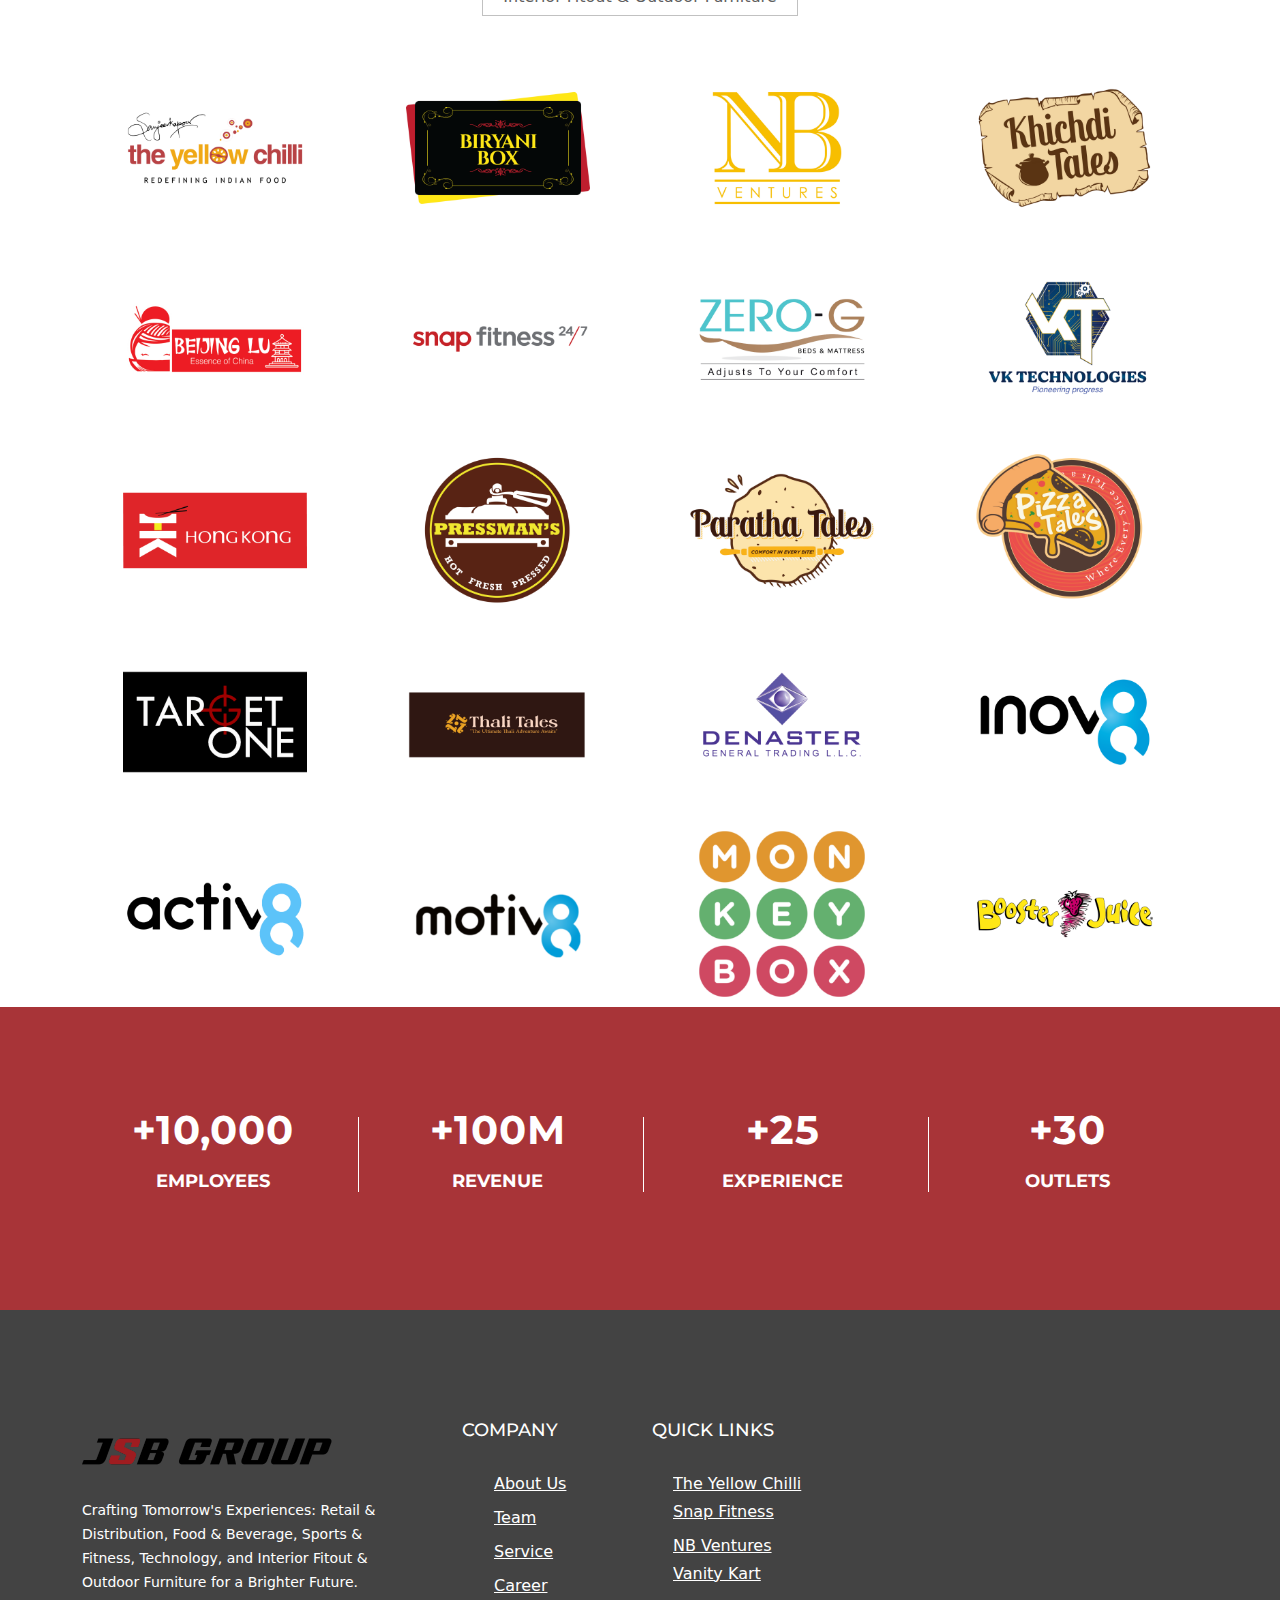
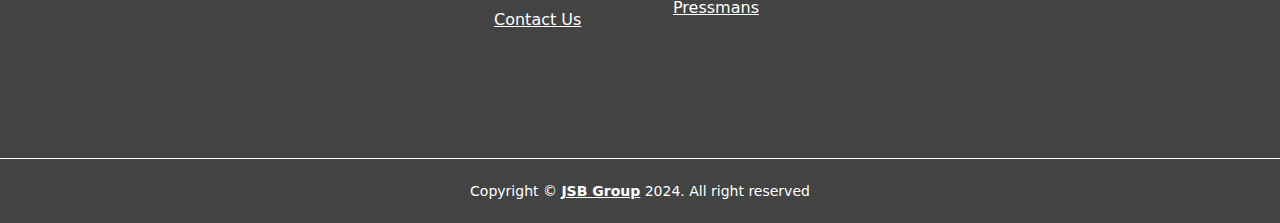
==== commit 94daffde: "Update index.html" ====
--- a/index.html
+++ b/index.html
@@ -89,7 +89,7 @@
                                     <ul>       
                                         <li><a href="index.html">Home</a></li>
                                         <li><a href="about.html">about us</a></li>
-                                        <li><a href="test.html">Portfolio</a></li>
+                                        <li><a href="portfolio.html">Portfolio</a></li>
                                         <li><a href="blog.html">News</a>
                                             <ul>
                                                 <li><a href="blog-details.html">News Details</a></li>
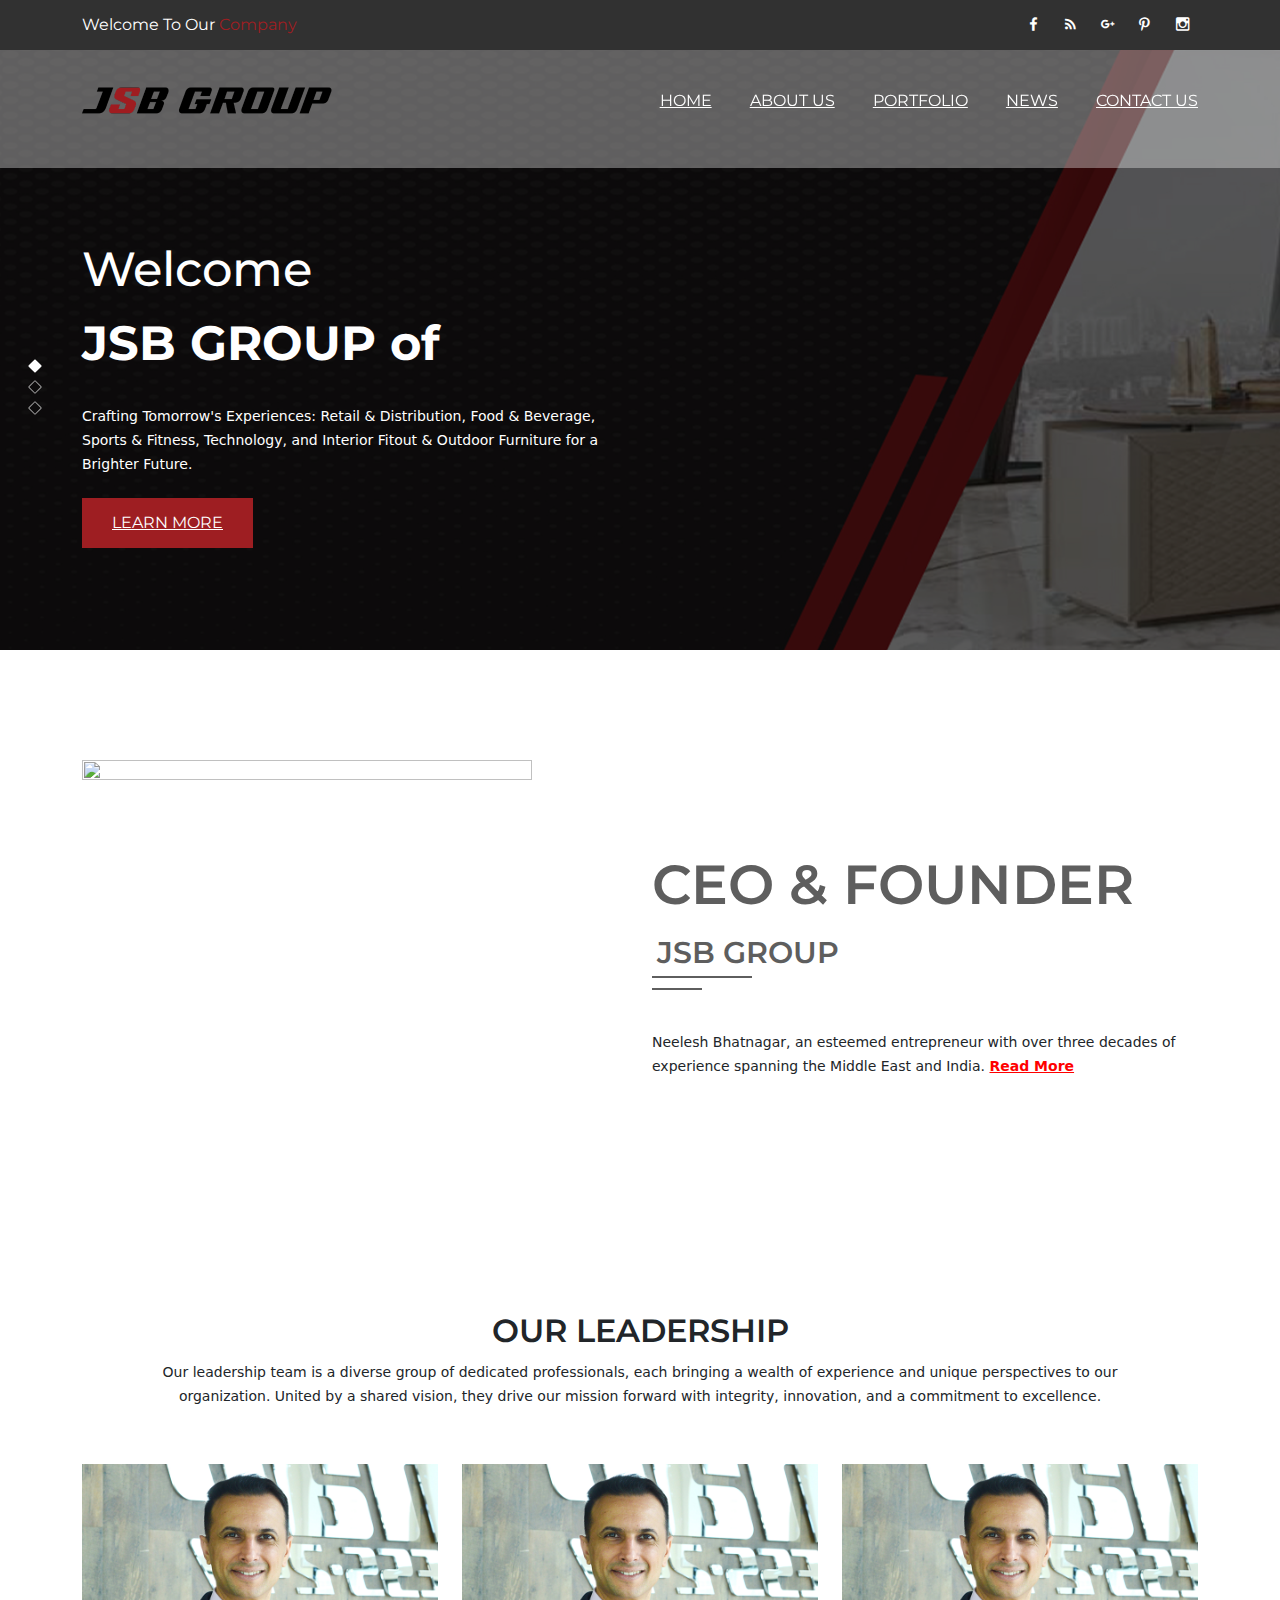
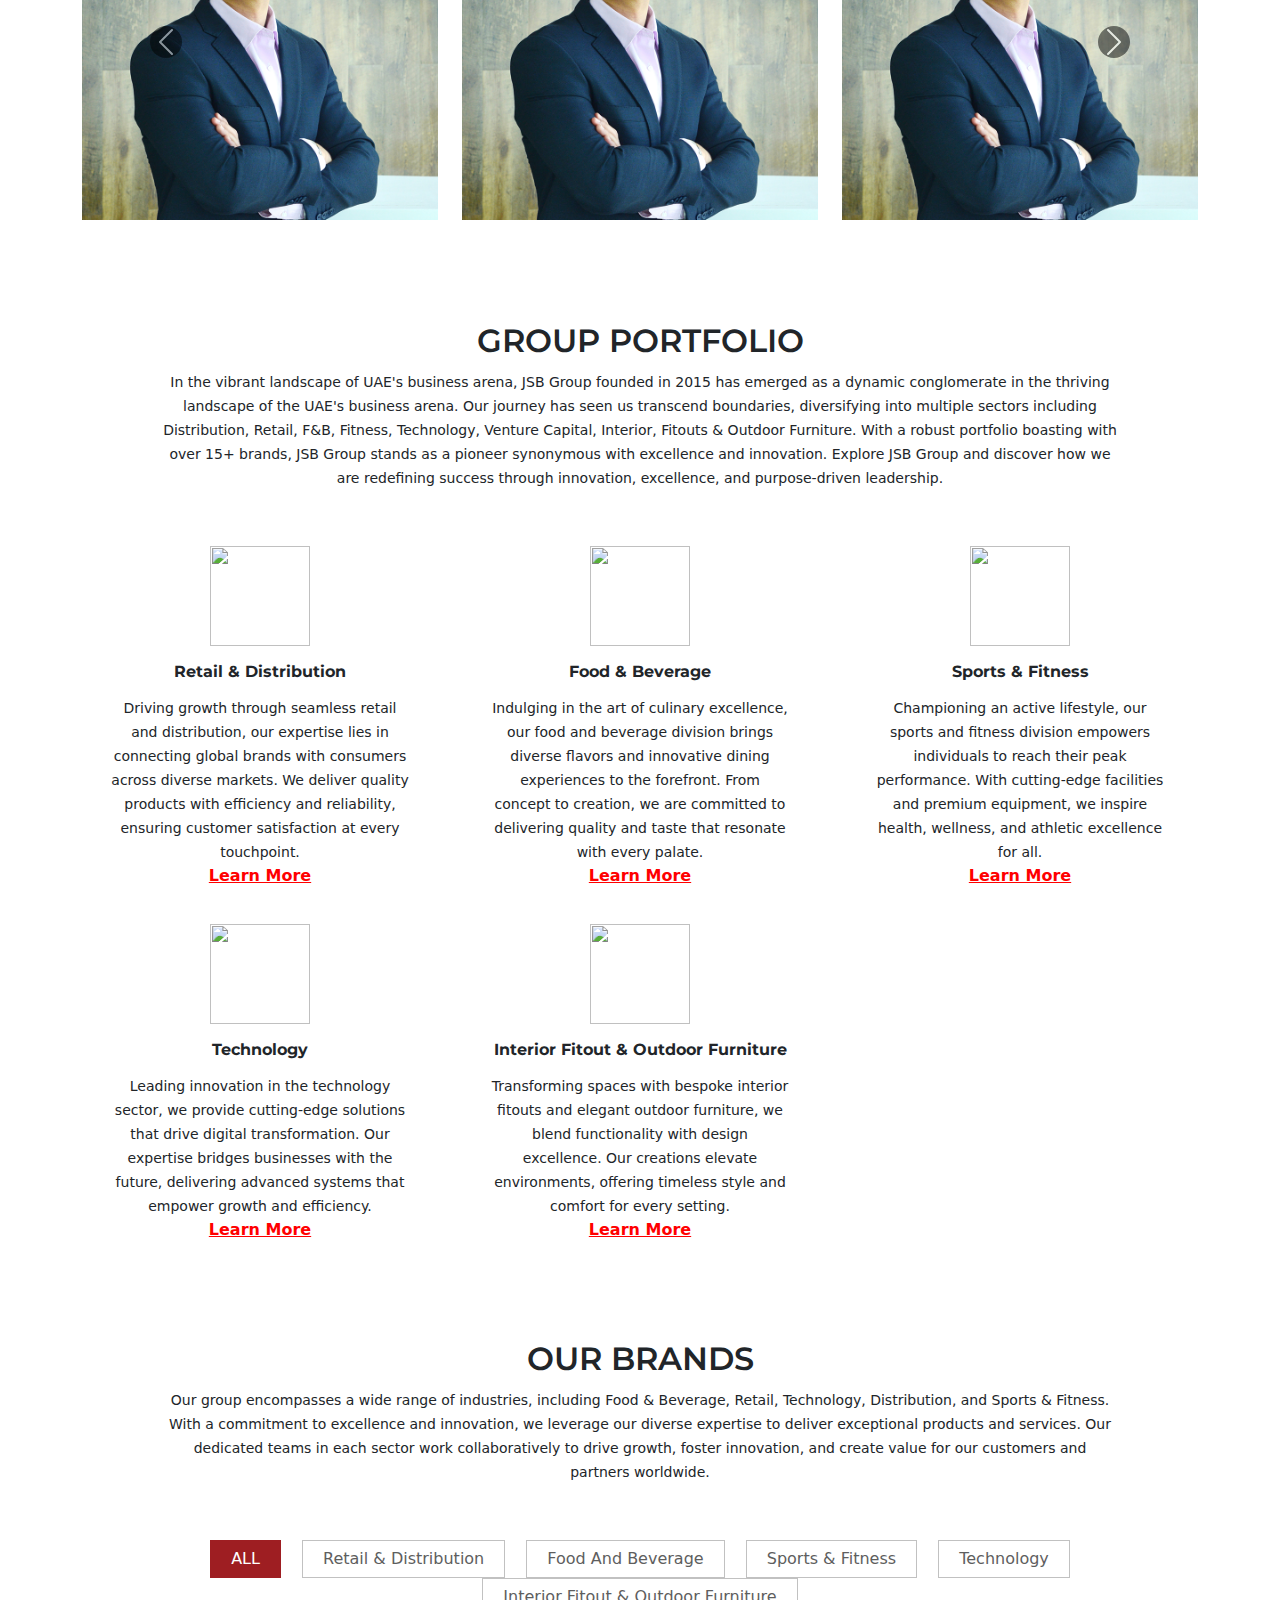
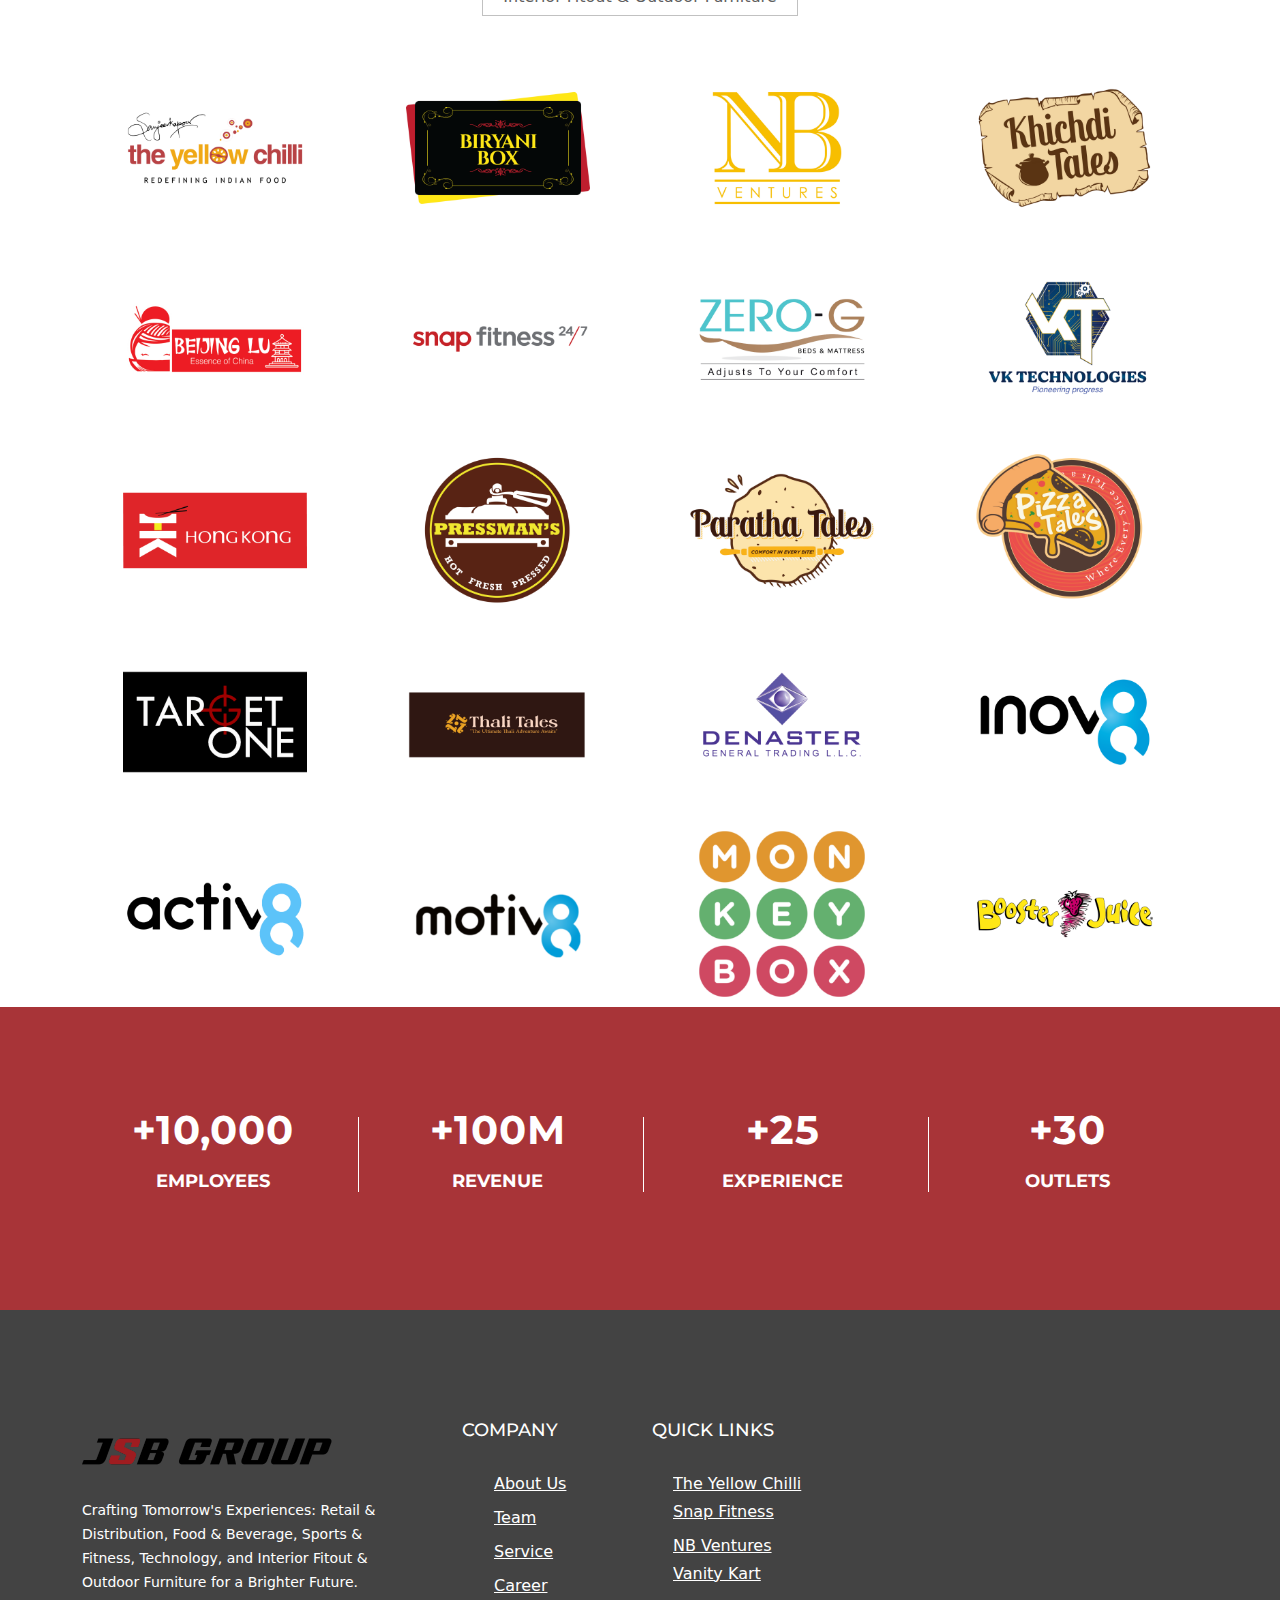
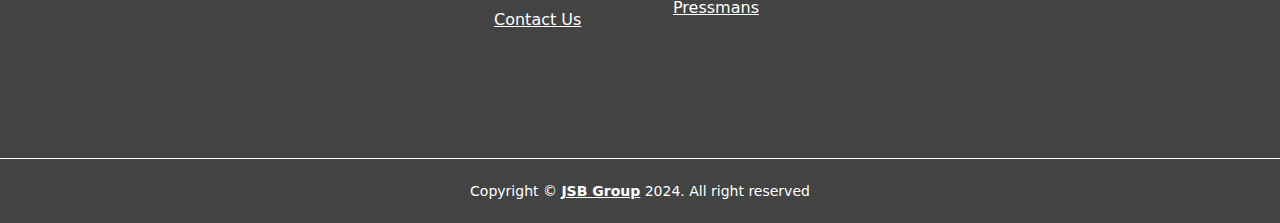
==== commit 00ffd8ed: "Update index.html" ====
--- a/index.html
+++ b/index.html
@@ -355,7 +355,7 @@
                 <div class="row">
                     <div class="col-lg-4 col-md-6">
                         <div class="single-item text-center">
-                            <div><img src="assets/images/icons/Icon_1.png" alt="" style="width: 100px; height: 100px; display: block; margin: 0 auto;"></div>
+                            <div><img src="assets/images/icons/Icon_1.jpg" alt="" style="width: 100px; height: 100px; display: block; margin: 0 auto;"></div>
                             <div class="item-text">
                                 <h3 style="font-size: 16px; font-weight: bold;">Retail & Distribution</h3>
                                 <p>Driving growth through seamless retail and distribution, our expertise lies in connecting global brands with consumers across diverse markets. We deliver quality products with efficiency and reliability, ensuring customer satisfaction at every touchpoint.</p>
@@ -365,7 +365,7 @@
                     </div>
                     <div class="col-lg-4 col-md-6">
                         <div class="single-item text-center">
-                            <div><img src="assets/images/icons/Icon_2.png" alt="" style="width: 100px; height: 100px; display: block; margin: 0 auto;"></div>
+                            <div><img src="assets/images/icons/Icon_2.jpg" alt="" style="width: 100px; height: 100px; display: block; margin: 0 auto;"></div>
                             <div class="item-text">
                                 <h3 style="font-size: 16px; font-weight: bold;">Food & Beverage</h3>
                                 <p>Indulging in the art of culinary excellence, our food and beverage division brings diverse flavors and innovative dining experiences to the forefront. From concept to creation, we are committed to delivering quality and taste that resonate with every palate.</p>
@@ -375,7 +375,7 @@
                     </div>
                     <div class="col-lg-4 col-md-6">
                         <div class="single-item text-center">
-                            <div><img src="assets/images/icons/Icon_3.png" alt="" style="width: 100px; height: 100px; display: block; margin: 0 auto;"></div>
+                            <div><img src="assets/images/icons/Icon_3.jpg" alt="" style="width: 100px; height: 100px; display: block; margin: 0 auto;"></div>
                             <div class="item-text">
                                 <h3 style="font-size: 16px; font-weight: bold;">Sports & Fitness</h3>
                                 <p>Championing an active lifestyle, our sports and fitness division empowers individuals to reach their peak performance. With cutting-edge facilities and premium equipment, we inspire health, wellness, and athletic excellence for all.</p>
@@ -385,7 +385,7 @@
                     </div>
                     <div class="col-lg-4 col-md-6">
                         <div class="single-item text-center">
-                            <div><img src="assets/images/icons/Icon_4.png" alt="" style="width: 100px; height: 100px; display: block; margin: 0 auto;"></div>
+                            <div><img src="assets/images/icons/Icon_4.jpg" alt="" style="width: 100px; height: 100px; display: block; margin: 0 auto;"></div>
                             <div class="item-text">
                                 <h3 style="font-size: 16px; font-weight: bold;">Technology</h3>
                                 <p>Leading innovation in the technology sector, we provide cutting-edge solutions that drive digital transformation. Our expertise bridges businesses with the future, delivering advanced systems that empower growth and efficiency.</p>
@@ -395,7 +395,7 @@
                     </div>
                     <div class="col-lg-4 col-md-6">
                         <div class="single-item text-center">
-                            <div><img src="assets/images/icons/Icon_5.png" alt="" style="width: 100px; height: 100px; display: block; margin: 0 auto;"></div>
+                            <div><img src="assets/images/icons/Icon_5.jpg" alt="" style="width: 100px; height: 100px; display: block; margin: 0 auto;"></div>
                             <div class="item-text">
                                 <h3 style="font-size: 16px; font-weight: bold;">Interior Fitout & Outdoor Furniture</h3>
                                 <p>Transforming spaces with bespoke interior fitouts and elegant outdoor furniture, we blend functionality with design excellence. Our creations elevate environments, offering timeless style and comfort for every setting.</p>
